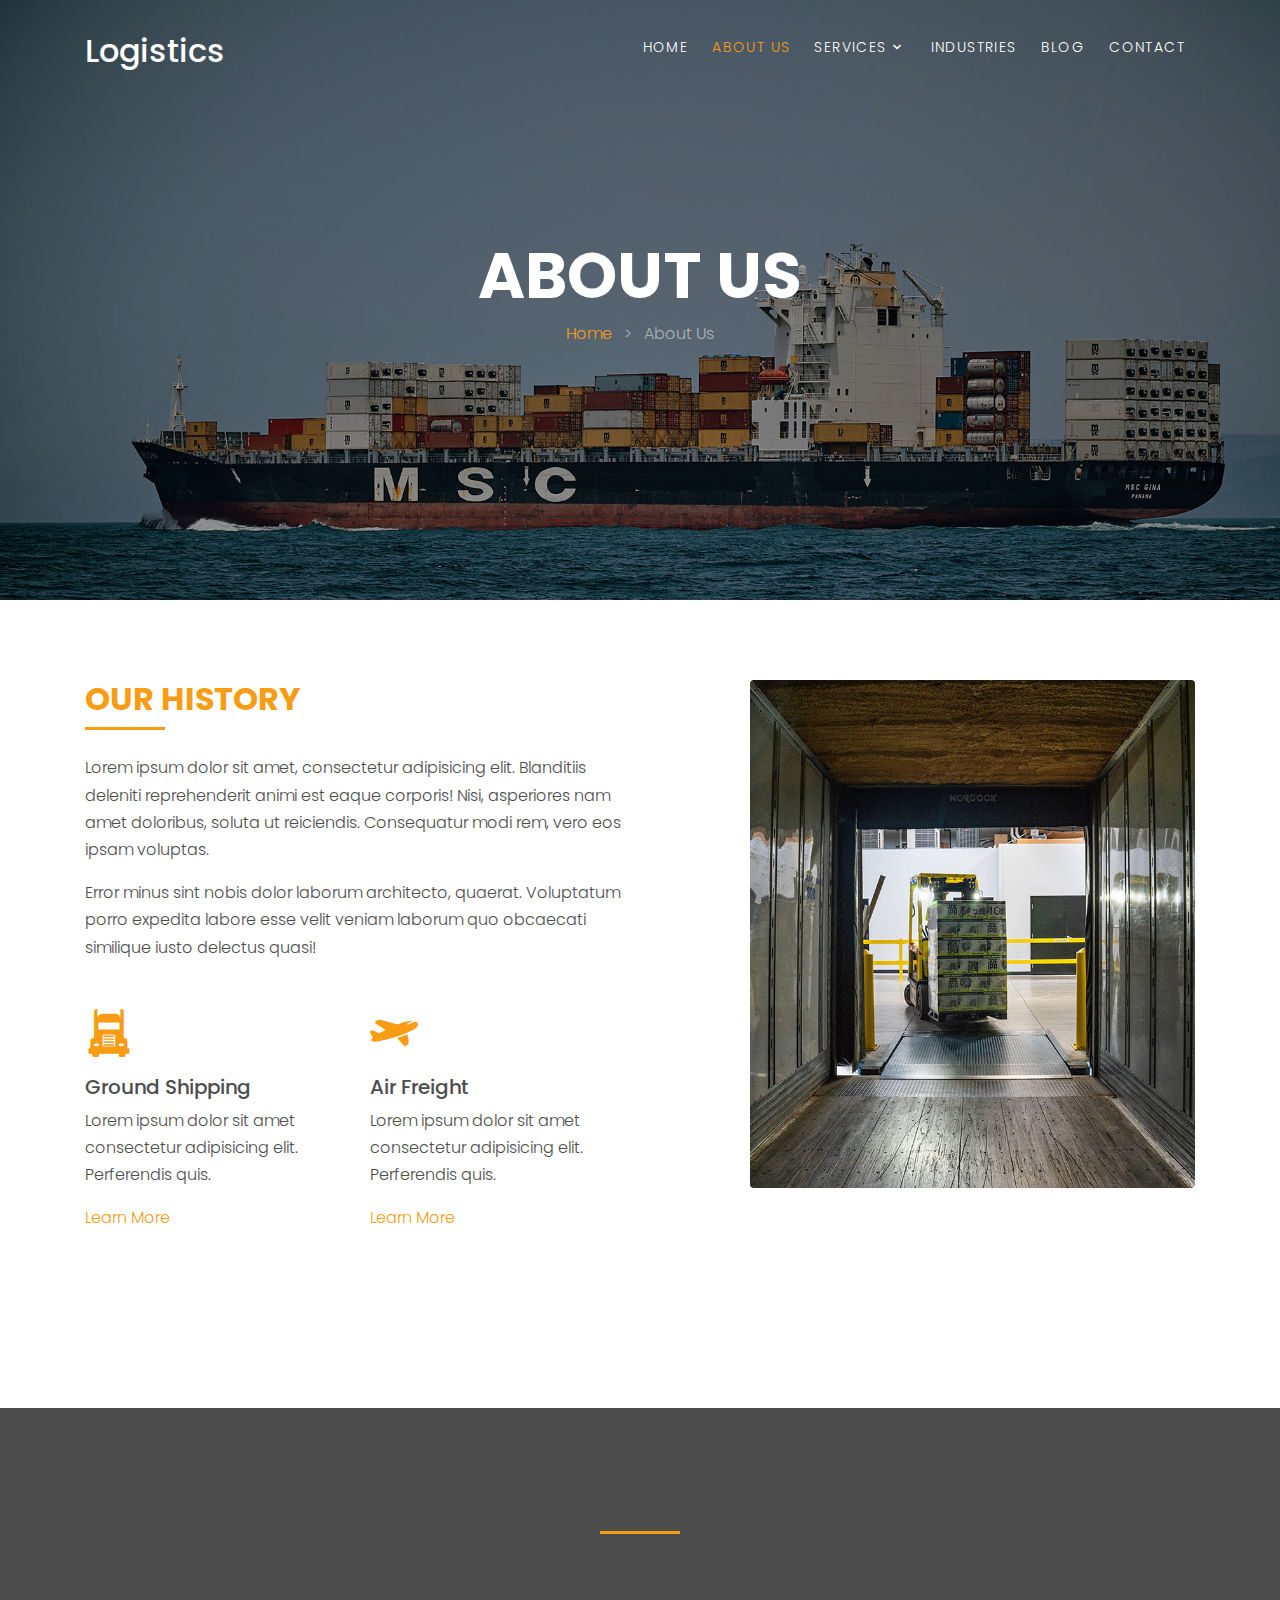
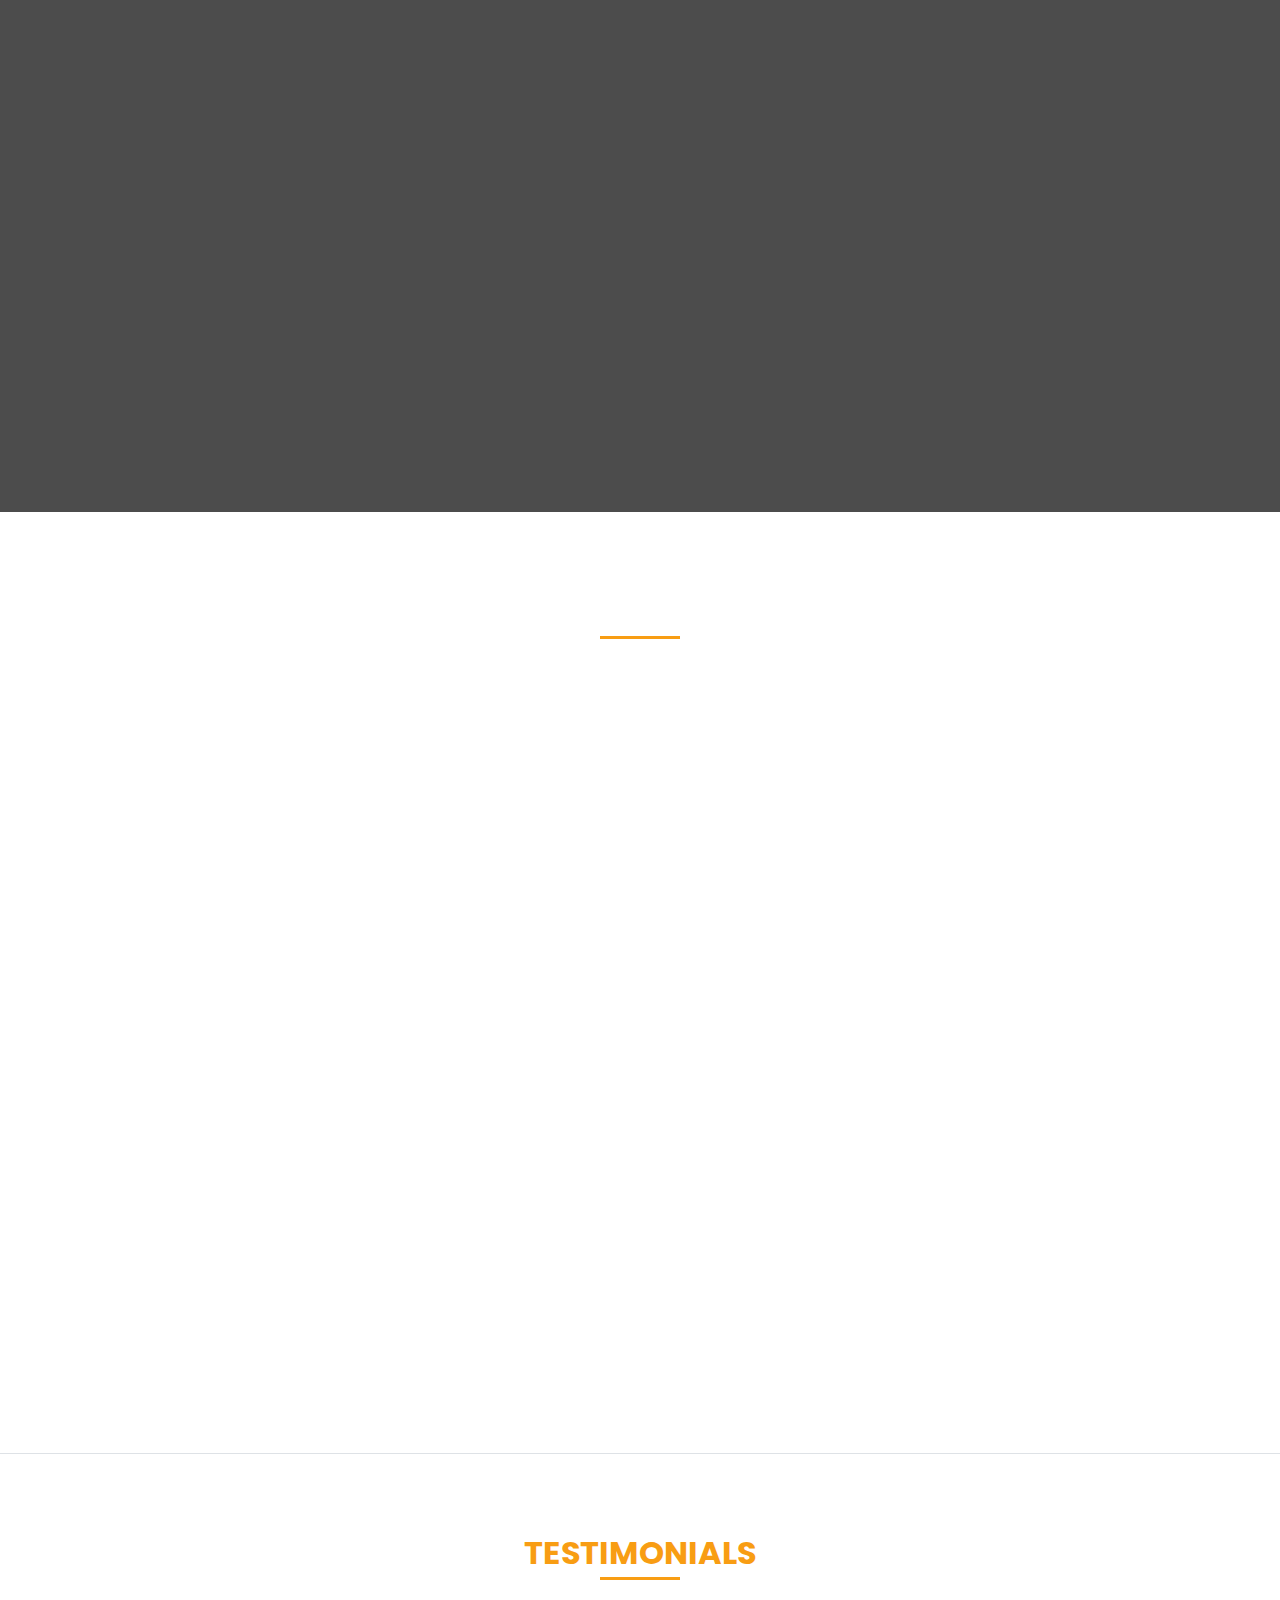
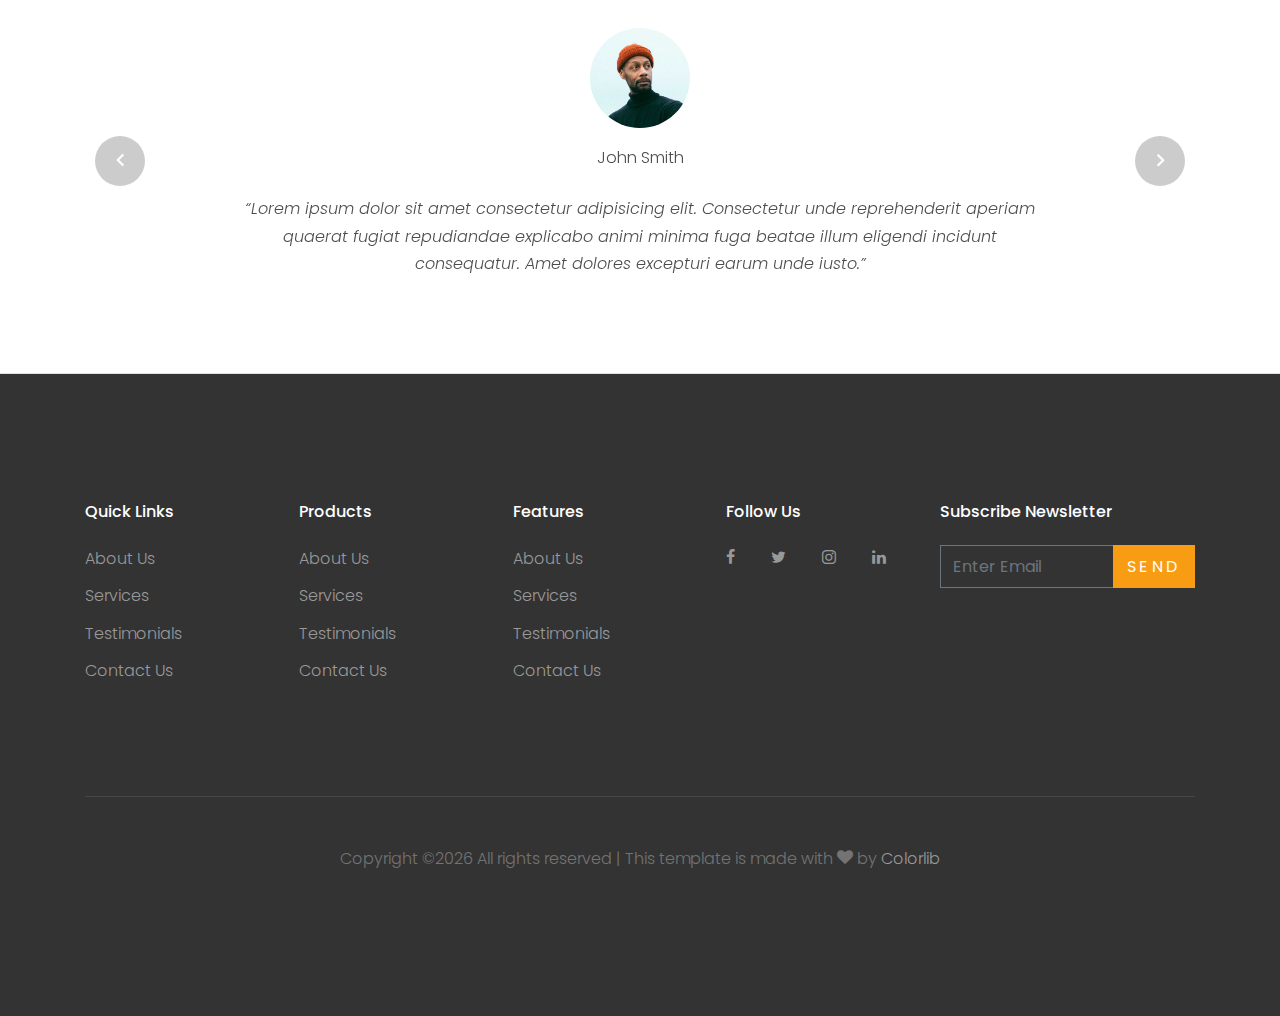
==== about.html @ 7a866e64 "i c" ====
<!DOCTYPE html>
<html lang="en">
  <head>
    <title>Logistics &mdash; Colorlib Website Template</title>
    <meta charset="utf-8">
    <meta name="viewport" content="width=device-width, initial-scale=1, shrink-to-fit=no">

    <link rel="stylesheet" href="https://fonts.googleapis.com/css?family=Poppins:200,300,400,700,900|Display+Playfair:200,300,400,700"> 
    <link rel="stylesheet" href="fonts/icomoon/style.css">

    <link rel="stylesheet" href="css/bootstrap.min.css">
    <link rel="stylesheet" href="css/magnific-popup.css">
    <link rel="stylesheet" href="css/jquery-ui.css">
    <link rel="stylesheet" href="css/owl.carousel.min.css">
    <link rel="stylesheet" href="css/owl.theme.default.min.css">

    <link rel="stylesheet" href="css/bootstrap-datepicker.css">

    <link rel="stylesheet" href="fonts/flaticon/font/flaticon.css">



    <link rel="stylesheet" href="css/aos.css">

    <link rel="stylesheet" href="css/style.css">
    
  </head>
  <body>
  
  <div class="site-wrap">

    <div class="site-mobile-menu">
      <div class="site-mobile-menu-header">
        <div class="site-mobile-menu-close mt-3">
          <span class="icon-close2 js-menu-toggle"></span>
        </div>
      </div>
      <div class="site-mobile-menu-body"></div>
    </div>
    
    <header class="site-navbar py-3" role="banner">

      <div class="container">
        <div class="row align-items-center">
          
          <div class="col-11 col-xl-2">
            <h1 class="mb-0"><a href="index.html" class="text-white h2 mb-0">Logistics</a></h1>
          </div>
          <div class="col-12 col-md-10 d-none d-xl-block">
            <nav class="site-navigation position-relative text-right" role="navigation">

              <ul class="site-menu js-clone-nav mx-auto d-none d-lg-block">
                <li><a href="index.html">Home</a></li>
                <li class="active"><a href="about.html">About Us</a></li>
                <li class="has-children">
                  <a href="services.html">Services</a>
                  <ul class="dropdown">
                    <li><a href="#">Air Freight</a></li>
                    <li><a href="#">Ocean Freight</a></li>
                    <li><a href="#">Ground Shipping</a></li>
                    <li><a href="#">Warehousing</a></li>
                    <li><a href="#">Storage</a></li>
                  </ul>
                </li>
                <li><a href="industries.html">Industries</a></li>
                <li><a href="blog.html">Blog</a></li>
                <li><a href="contact.html">Contact</a></li>
              </ul>
            </nav>
          </div>


          <div class="d-inline-block d-xl-none ml-md-0 mr-auto py-3" style="position: relative; top: 3px;"><a href="#" class="site-menu-toggle js-menu-toggle text-white"><span class="icon-menu h3"></span></a></div>

          </div>

        </div>
      </div>
      
    </header>

  

    <div class="site-blocks-cover inner-page-cover overlay" style="background-image: url(images/hero_bg_1.jpg);" data-aos="fade" data-stellar-background-ratio="0.5">
      <div class="container">
        <div class="row align-items-center justify-content-center text-center">

          <div class="col-md-8" data-aos="fade-up" data-aos-delay="400">
            <h1 class="text-white font-weight-light text-uppercase font-weight-bold">About Us</h1>
            <p class="breadcrumb-custom"><a href="index.html">Home</a> <span class="mx-2">&gt;</span> <span>About Us</span></p>
          </div>
        </div>
      </div>
    </div>  

    

    <div class="site-section">
      <div class="container">
        <div class="row mb-5">
          
          <div class="col-md-5 ml-auto mb-5 order-md-2" data-aos="fade">
            <img src="images/img_1.jpg" alt="Image" class="img-fluid rounded">
          </div>
          <div class="col-md-6 order-md-1" data-aos="fade">
            <div class="text-left pb-1 border-primary mb-4">
              <h2 class="text-primary">Our History</h2>
            </div>
            <p>Lorem ipsum dolor sit amet, consectetur adipisicing elit. Blanditiis deleniti reprehenderit animi est eaque corporis! Nisi, asperiores nam amet doloribus, soluta ut reiciendis. Consequatur modi rem, vero eos ipsam voluptas.</p>
            <p class="mb-5">Error minus sint nobis dolor laborum architecto, quaerat. Voluptatum porro expedita labore esse velit veniam laborum quo obcaecati similique iusto delectus quasi!</p>

            <div class="row">
              <div class="col-md-12 mb-md-5 mb-0 col-lg-6">
                <div class="unit-4">
                  <div class="unit-4-icon mb-3 mr-4"><span class="text-primary flaticon-frontal-truck"></span></div>
                  <div>
                    <h3>Ground Shipping</h3>
                    <p>Lorem ipsum dolor sit amet consectetur adipisicing elit. Perferendis quis.</p>
                    <p class="mb-0"><a href="#">Learn More</a></p>
                  </div>
                </div>
              </div>
              <div class="col-md-12 mb-md-5 mb-0 col-lg-6">
                <div class="unit-4">
                  <div class="unit-4-icon mb-3 mr-4"><span class="text-primary flaticon-travel"></span></div>
                  <div>
                    <h3>Air Freight</h3>
                    <p>Lorem ipsum dolor sit amet consectetur adipisicing elit. Perferendis quis.</p>
                    <p class="mb-0"><a href="#">Learn More</a></p>
                  </div>
                </div>
              </div>
            </div>
          </div>
          
        </div>
      </div>
    </div>
  
    <div class="site-section bg-image overlay" style="background-image: url('images/hero_bg_4.jpg');">
      <div class="container">
        <div class="row justify-content-center mb-5">
          <div class="col-md-7 text-center border-primary">
            <h2 class="font-weight-light text-primary" data-aos="fade">How It Works</h2>
          </div>
        </div>
        <div class="row">
          <div class="col-md-6 col-lg-4 mb-5 mb-lg-0" data-aos="fade" data-aos-delay="100">
            <div class="how-it-work-item">
              <span class="number">1</span>
              <div class="how-it-work-body">
                <h2>Choose Your Service</h2>
                <p class="mb-5">Lorem ipsum dolor sit amet consectetur adipisicing elit. Incidunt praesentium dicta consectetur fuga neque fugit a at. Cum quod vero assumenda iusto.</p>
                <ul class="ul-check list-unstyled white">
                  <li class="text-white">Error minus sint nobis dolor</li>
                  <li class="text-white">Voluptatum porro expedita labore esse</li>
                  <li class="text-white">Voluptas unde sit pariatur earum</li>
                </ul>
              </div>
            </div>
          </div>

          <div class="col-md-6 col-lg-4 mb-5 mb-lg-0" data-aos="fade" data-aos-delay="200">
            <div class="how-it-work-item">
              <span class="number">2</span>
              <div class="how-it-work-body">
                <h2>Select Your Payment</h2>
                <p class="mb-5">Lorem ipsum dolor sit amet consectetur adipisicing elit. Incidunt praesentium dicta consectetur fuga neque fugit a at. Cum quod vero assumenda iusto.</p>
                <ul class="ul-check list-unstyled white">
                  <li class="text-white">Error minus sint nobis dolor</li>
                  <li class="text-white">Voluptatum porro expedita labore esse</li>
                  <li class="text-white">Voluptas unde sit pariatur earum</li>
                </ul>
              </div>
            </div>
          </div>

          <div class="col-md-6 col-lg-4 mb-5 mb-lg-0" data-aos="fade" data-aos-delay="300">
            <div class="how-it-work-item">
              <span class="number">3</span>
              <div class="how-it-work-body">
                <h2>Tracking Your Order</h2>
                <p class="mb-5">Lorem ipsum dolor sit amet consectetur adipisicing elit. Incidunt praesentium dicta consectetur fuga neque fugit a at. Cum quod vero assumenda iusto.</p>
                <ul class="ul-check list-unstyled white">
                  <li class="text-white">Error minus sint nobis dolor</li>
                  <li class="text-white">Voluptatum porro expedita labore esse</li>
                  <li class="text-white">Voluptas unde sit pariatur earum</li>
                </ul>
              </div>
            </div>
          </div>

        </div>
      </div>
    </div>

    <div class="site-section border-bottom">
      <div class="container">
        <div class="row justify-content-center mb-5">
          <div class="col-md-7 text-center border-primary">
            <h2 class="font-weight-light text-primary" data-aos="fade">Our Team</h2>
          </div>
        </div>
        <div class="row">
          <div class="col-md-6 col-lg-4 mb-5 mb-lg-0" data-aos="fade" data-aos-delay="100">
            <div class="person">
              <img src="images/person_2.jpg" alt="Image" class="img-fluid rounded mb-5">
              <h3>Christine Rooster</h3>
              <p class="position text-muted">Co-Founder, President</p>
              <p class="mb-4">Lorem ipsum dolor sit amet consectetur adipisicing elit. Nisi at consequatur unde molestiae quidem provident voluptatum deleniti quo iste error eos est praesentium distinctio cupiditate tempore suscipit inventore deserunt tenetur.</p>
              <ul class="ul-social-circle">
                <li><a href="#"><span class="icon-facebook"></span></a></li>
                <li><a href="#"><span class="icon-twitter"></span></a></li>
                <li><a href="#"><span class="icon-linkedin"></span></a></li>
                <li><a href="#"><span class="icon-instagram"></span></a></li>
              </ul>
            </div>
          </div>
          <div class="col-md-6 col-lg-4 mb-5 mb-lg-0" data-aos="fade" data-aos-delay="200">
            <div class="person">
              <img src="images/person_3.jpg" alt="Image" class="img-fluid rounded mb-5">
              <h3>Brandon Sharp</h3>
              <p class="position text-muted">Co-Founder, COO</p>
              <p class="mb-4">Lorem ipsum dolor sit amet consectetur adipisicing elit. Nisi at consequatur unde molestiae quidem provident voluptatum deleniti quo iste error eos est praesentium distinctio cupiditate tempore suscipit inventore deserunt tenetur.</p>
              <ul class="ul-social-circle">
                <li><a href="#"><span class="icon-facebook"></span></a></li>
                <li><a href="#"><span class="icon-twitter"></span></a></li>
                <li><a href="#"><span class="icon-linkedin"></span></a></li>
                <li><a href="#"><span class="icon-instagram"></span></a></li>
              </ul>
            </div>
          </div>
          <div class="col-md-6 col-lg-4 mb-5 mb-lg-0" data-aos="fade" data-aos-delay="300">
            <div class="person">
              <img src="images/person_4.jpg" alt="Image" class="img-fluid rounded mb-5">
              <h3>Connor Hodson</h3>
              <p class="position text-muted">Marketing</p>
              <p class="mb-4">Lorem ipsum dolor sit amet consectetur adipisicing elit. Nisi at consequatur unde molestiae quidem provident voluptatum deleniti quo iste error eos est praesentium distinctio cupiditate tempore suscipit inventore deserunt tenetur.</p>
              <ul class="ul-social-circle">
                <li><a href="#"><span class="icon-facebook"></span></a></li>
                <li><a href="#"><span class="icon-twitter"></span></a></li>
                <li><a href="#"><span class="icon-linkedin"></span></a></li>
                <li><a href="#"><span class="icon-instagram"></span></a></li>
              </ul>
            </div>
          </div>
        </div>
      </div>
    </div>
    
    <div class="site-section border-bottom">
      <div class="container">

        <div class="row justify-content-center mb-5">
          <div class="col-md-7 text-center border-primary">
            <h2 class="font-weight-light text-primary">Testimonials</h2>
          </div>
        </div>

        <div class="slide-one-item home-slider owl-carousel">
          <div>
            <div class="testimonial">
              <figure class="mb-4">
                <img src="images/person_3.jpg" alt="Image" class="img-fluid mb-3">
                <p>John Smith</p>
              </figure>
              <blockquote>
                <p>&ldquo;Lorem ipsum dolor sit amet consectetur adipisicing elit. Consectetur unde reprehenderit aperiam quaerat fugiat repudiandae explicabo animi minima fuga beatae illum eligendi incidunt consequatur. Amet dolores excepturi earum unde iusto.&rdquo;</p>
              </blockquote>
            </div>
          </div>
          <div>
            <div class="testimonial">
              <figure class="mb-4">
                <img src="images/person_2.jpg" alt="Image" class="img-fluid mb-3">
                <p>Christine Aguilar</p>
              </figure>
              <blockquote>
                <p>&ldquo;Lorem ipsum dolor sit amet consectetur adipisicing elit. Consectetur unde reprehenderit aperiam quaerat fugiat repudiandae explicabo animi minima fuga beatae illum eligendi incidunt consequatur. Amet dolores excepturi earum unde iusto.&rdquo;</p>
              </blockquote>
            </div>
          </div>

          <div>
            <div class="testimonial">
              <figure class="mb-4">
                <img src="images/person_4.jpg" alt="Image" class="img-fluid mb-3">
                <p>Robert Spears</p>
              </figure>
              <blockquote>
                <p>&ldquo;Lorem ipsum dolor sit amet consectetur adipisicing elit. Consectetur unde reprehenderit aperiam quaerat fugiat repudiandae explicabo animi minima fuga beatae illum eligendi incidunt consequatur. Amet dolores excepturi earum unde iusto.&rdquo;</p>
              </blockquote>
            </div>
          </div>

          <div>
            <div class="testimonial">
              <figure class="mb-4">
                <img src="images/person_5.jpg" alt="Image" class="img-fluid mb-3">
                <p>Bruce Rogers</p>
              </figure>
              <blockquote>
                <p>&ldquo;Lorem ipsum dolor sit amet consectetur adipisicing elit. Consectetur unde reprehenderit aperiam quaerat fugiat repudiandae explicabo animi minima fuga beatae illum eligendi incidunt consequatur. Amet dolores excepturi earum unde iusto.&rdquo;</p>
              </blockquote>
            </div>
          </div>

        </div>
      </div>
    </div>

    
    
    <footer class="site-footer">
      <div class="container">
        <div class="row">
          <div class="col-md-9">
            <div class="row">
              <div class="col-md-3">
                <h2 class="footer-heading mb-4">Quick Links</h2>
                <ul class="list-unstyled">
                  <li><a href="#">About Us</a></li>
                  <li><a href="#">Services</a></li>
                  <li><a href="#">Testimonials</a></li>
                  <li><a href="#">Contact Us</a></li>
                </ul>
              </div>
              <div class="col-md-3">
                <h2 class="footer-heading mb-4">Products</h2>
                <ul class="list-unstyled">
                  <li><a href="#">About Us</a></li>
                  <li><a href="#">Services</a></li>
                  <li><a href="#">Testimonials</a></li>
                  <li><a href="#">Contact Us</a></li>
                </ul>
              </div>
              <div class="col-md-3">
                <h2 class="footer-heading mb-4">Features</h2>
                <ul class="list-unstyled">
                  <li><a href="#">About Us</a></li>
                  <li><a href="#">Services</a></li>
                  <li><a href="#">Testimonials</a></li>
                  <li><a href="#">Contact Us</a></li>
                </ul>
              </div>
              <div class="col-md-3">
                <h2 class="footer-heading mb-4">Follow Us</h2>
                <a href="#" class="pl-0 pr-3"><span class="icon-facebook"></span></a>
                <a href="#" class="pl-3 pr-3"><span class="icon-twitter"></span></a>
                <a href="#" class="pl-3 pr-3"><span class="icon-instagram"></span></a>
                <a href="#" class="pl-3 pr-3"><span class="icon-linkedin"></span></a>
              </div>
            </div>
          </div>
          <div class="col-md-3">
            <h2 class="footer-heading mb-4">Subscribe Newsletter</h2>
            <form action="#" method="post">
              <div class="input-group mb-3">
                <input type="text" class="form-control border-secondary text-white bg-transparent" placeholder="Enter Email" aria-label="Enter Email" aria-describedby="button-addon2">
                <div class="input-group-append">
                  <button class="btn btn-primary text-white" type="button" id="button-addon2">Send</button>
                </div>
              </div>
            </form>
          </div>
        </div>
        <div class="row pt-5 mt-5 text-center">
          <div class="col-md-12">
            <div class="border-top pt-5">
            <p>
            <!-- Link back to Colorlib can't be removed. Template is licensed under CC BY 3.0. -->
            Copyright &copy;<script>document.write(new Date().getFullYear());</script> All rights reserved | This template is made with <i class="icon-heart" aria-hidden="true"></i> by <a href="https://colorlib.com" target="_blank" >Colorlib</a>
            <!-- Link back to Colorlib can't be removed. Template is licensed under CC BY 3.0. -->
            </p>
            </div>
          </div>
          
        </div>
      </div>
    </footer>
  </div>

  <script src="js/jquery-3.3.1.min.js"></script>
  <script src="js/jquery-migrate-3.0.1.min.js"></script>
  <script src="js/jquery-ui.js"></script>
  <script src="js/popper.min.js"></script>
  <script src="js/bootstrap.min.js"></script>
  <script src="js/owl.carousel.min.js"></script>
  <script src="js/jquery.stellar.min.js"></script>
  <script src="js/jquery.countdown.min.js"></script>
  <script src="js/jquery.magnific-popup.min.js"></script>
  <script src="js/bootstrap-datepicker.min.js"></script>
  <script src="js/aos.js"></script>

  <script src="js/main.js"></script>
    
  </body>
</html>
---- fonts/icomoon/style.css ----
@font-face {
  font-family: 'icomoon';
  src:  url('fonts/icomoon.eot?10si43');
  src:  url('fonts/icomoon.eot?10si43#iefix') format('embedded-opentype'),
    url('fonts/icomoon.ttf?10si43') format('truetype'),
    url('fonts/icomoon.woff?10si43') format('woff'),
    url('fonts/icomoon.svg?10si43#icomoon') format('svg');
  font-weight: normal;
  font-style: normal;
}

[class^="icon-"], [class*=" icon-"] {
  /* use !important to prevent issues with browser extensions that change fonts */
  font-family: 'icomoon' !important;
  speak: none;
  font-style: normal;
  font-weight: normal;
  font-variant: normal;
  text-transform: none;
  line-height: 1;

  /* Better Font Rendering =========== */
  -webkit-font-smoothing: antialiased;
  -moz-osx-font-smoothing: grayscale;
}

.icon-asterisk:before {
  content: "\f069";
}
.icon-plus:before {
  content: "\f067";
}
.icon-question:before {
  content: "\f128";
}
.icon-minus:before {
  content: "\f068";
}
.icon-glass:before {
  content: "\f000";
}
.icon-music:before {
  content: "\f001";
}
.icon-search:before {
  content: "\f002";
}
.icon-envelope-o:before {
  content: "\f003";
}
.icon-heart:before {
  content: "\f004";
}
.icon-star:before {
  content: "\f005";
}
.icon-star-o:before {
  content: "\f006";
}
.icon-user:before {
  content: "\f007";
}
.icon-film:before {
  content: "\f008";
}
.icon-th-large:before {
  content: "\f009";
}
.icon-th:before {
  content: "\f00a";
}
.icon-th-list:before {
  content: "\f00b";
}
.icon-check:before {
  content: "\f00c";
}
.icon-close:before {
  content: "\f00d";
}
.icon-remove:before {
  content: "\f00d";
}
.icon-times:before {
  content: "\f00d";
}
.icon-search-plus:before {
  content: "\f00e";
}
.icon-search-minus:before {
  content: "\f010";
}
.icon-power-off:before {
  content: "\f011";
}
.icon-signal:before {
  content: "\f012";
}
.icon-cog:before {
  content: "\f013";
}
.icon-gear:before {
  content: "\f013";
}
.icon-trash-o:before {
  content: "\f014";
}
.icon-home:before {
  content: "\f015";
}
.icon-file-o:before {
  content: "\f016";
}
.icon-clock-o:before {
  content: "\f017";
}
.icon-road:before {
  content: "\f018";
}
.icon-download:before {
  content: "\f019";
}
.icon-arrow-circle-o-down:before {
  content: "\f01a";
}
.icon-arrow-circle-o-up:before {
  content: "\f01b";
}
.icon-inbox:before {
  content: "\f01c";
}
.icon-play-circle-o:before {
  content: "\f01d";
}
.icon-repeat:before {
  content: "\f01e";
}
.icon-rotate-right:before {
  content: "\f01e";
}
.icon-refresh:before {
  content: "\f021";
}
.icon-list-alt:before {
  content: "\f022";
}
.icon-lock:before {
  content: "\f023";
}
.icon-flag:before {
  content: "\f024";
}
.icon-headphones:before {
  content: "\f025";
}
.icon-volume-off:before {
  content: "\f026";
}
.icon-volume-down:before {
  content: "\f027";
}
.icon-volume-up:before {
  content: "\f028";
}
.icon-qrcode:before {
  content: "\f029";
}
.icon-barcode:before {
  content: "\f02a";
}
.icon-tag:before {
  content: "\f02b";
}
.icon-tags:before {
  content: "\f02c";
}
.icon-book:before {
  content: "\f02d";
}
.icon-bookmark:before {
  content: "\f02e";
}
.icon-print:before {
  content: "\f02f";
}
.icon-camera:before {
  content: "\f030";
}
.icon-font:before {
  content: "\f031";
}
.icon-bold:before {
  content: "\f032";
}
.icon-italic:before {
  content: "\f033";
}
.icon-text-height:before {
  content: "\f034";
}
.icon-text-width:before {
  content: "\f035";
}
.icon-align-left:before {
  content: "\f036";
}
.icon-align-center:before {
  content: "\f037";
}
.icon-align-right:before {
  content: "\f038";
}
.icon-align-justify:before {
  content: "\f039";
}
.icon-list:before {
  content: "\f03a";
}
.icon-dedent:before {
  content: "\f03b";
}
.icon-outdent:before {
  content: "\f03b";
}
.icon-indent:before {
  content: "\f03c";
}
.icon-video-camera:before {
  content: "\f03d";
}
.icon-image:before {
  content: "\f03e";
}
.icon-photo:before {
  content: "\f03e";
}
.icon-picture-o:before {
  content: "\f03e";
}
.icon-pencil:before {
  content: "\f040";
}
.icon-map-marker:before {
  content: "\f041";
}
.icon-adjust:before {
  content: "\f042";
}
.icon-tint:before {
  content: "\f043";
}
.icon-edit:before {
  content: "\f044";
}
.icon-pencil-square-o:before {
  content: "\f044";
}
.icon-share-square-o:before {
  content: "\f045";
}
.icon-check-square-o:before {
  content: "\f046";
}
.icon-arrows:before {
  content: "\f047";
}
.icon-step-backward:before {
  content: "\f048";
}
.icon-fast-backward:before {
  content: "\f049";
}
.icon-backward:before {
  content: "\f04a";
}
.icon-play:before {
  content: "\f04b";
}
.icon-pause:before {
  content: "\f04c";
}
.icon-stop:before {
  content: "\f04d";
}
.icon-forward:before {
  content: "\f04e";
}
.icon-fast-forward:before {
  content: "\f050";
}
.icon-step-forward:before {
  content: "\f051";
}
.icon-eject:before {
  content: "\f052";
}
.icon-chevron-left:before {
  content: "\f053";
}
.icon-chevron-right:before {
  content: "\f054";
}
.icon-plus-circle:before {
  content: "\f055";
}
.icon-minus-circle:before {
  content: "\f056";
}
.icon-times-circle:before {
  content: "\f057";
}
.icon-check-circle:before {
  content: "\f058";
}
.icon-question-circle:before {
  content: "\f059";
}
.icon-info-circle:before {
  content: "\f05a";
}
.icon-crosshairs:before {
  content: "\f05b";
}
.icon-times-circle-o:before {
  content: "\f05c";
}
.icon-check-circle-o:before {
  content: "\f05d";
}
.icon-ban:before {
  content: "\f05e";
}
.icon-arrow-left:before {
  content: "\f060";
}
.icon-arrow-right:before {
  content: "\f061";
}
.icon-arrow-up:before {
  content: "\f062";
}
.icon-arrow-down:before {
  content: "\f063";
}
.icon-mail-forward:before {
  content: "\f064";
}
.icon-share:before {
  content: "\f064";
}
.icon-expand:before {
  content: "\f065";
}
.icon-compress:before {
  content: "\f066";
}
.icon-exclamation-circle:before {
  content: "\f06a";
}
.icon-gift:before {
  content: "\f06b";
}
.icon-leaf:before {
  content: "\f06c";
}
.icon-fire:before {
  content: "\f06d";
}
.icon-eye:before {
  content: "\f06e";
}
.icon-eye-slash:before {
  content: "\f070";
}
.icon-exclamation-triangle:before {
  content: "\f071";
}
.icon-warning:before {
  content: "\f071";
}
.icon-plane:before {
  content: "\f072";
}
.icon-calendar:before {
  content: "\f073";
}
.icon-random:before {
  content: "\f074";
}
.icon-comment:before {
  content: "\f075";
}
.icon-magnet:before {
  content: "\f076";
}
.icon-chevron-up:before {
  content: "\f077";
}
.icon-chevron-down:before {
  content: "\f078";
}
.icon-retweet:before {
  content: "\f079";
}
.icon-shopping-cart:before {
  content: "\f07a";
}
.icon-folder:before {
  content: "\f07b";
}
.icon-folder-open:before {
  content: "\f07c";
}
.icon-arrows-v:before {
  content: "\f07d";
}
.icon-arrows-h:before {
  content: "\f07e";
}
.icon-bar-chart:before {
  content: "\f080";
}
.icon-bar-chart-o:before {
  content: "\f080";
}
.icon-twitter-square:before {
  content: "\f081";
}
.icon-facebook-square:before {
  content: "\f082";
}
.icon-camera-retro:before {
  content: "\f083";
}
.icon-key:before {
  content: "\f084";
}
.icon-cogs:before {
  content: "\f085";
}
.icon-gears:before {
  content: "\f085";
}
.icon-comments:before {
  content: "\f086";
}
.icon-thumbs-o-up:before {
  content: "\f087";
}
.icon-thumbs-o-down:before {
  content: "\f088";
}
.icon-star-half:before {
  content: "\f089";
}
.icon-heart-o:before {
  content: "\f08a";
}
.icon-sign-out:before {
  content: "\f08b";
}
.icon-linkedin-square:before {
  content: "\f08c";
}
.icon-thumb-tack:before {
  content: "\f08d";
}
.icon-external-link:before {
  content: "\f08e";
}
.icon-sign-in:before {
  content: "\f090";
}
.icon-trophy:before {
  content: "\f091";
}
.icon-github-square:before {
  content: "\f092";
}
.icon-upload:before {
  content: "\f093";
}
.icon-lemon-o:before {
  content: "\f094";
}
.icon-phone:before {
  content: "\f095";
}
.icon-square-o:before {
  content: "\f096";
}
.icon-bookmark-o:before {
  content: "\f097";
}
.icon-phone-square:before {
  content: "\f098";
}
.icon-twitter:before {
  content: "\f099";
}
.icon-facebook:before {
  content: "\f09a";
}
.icon-facebook-f:before {
  content: "\f09a";
}
.icon-github:before {
  content: "\f09b";
}
.icon-unlock:before {
  content: "\f09c";
}
.icon-credit-card:before {
  content: "\f09d";
}
.icon-feed:before {
  content: "\f09e";
}
.icon-rss:before {
  content: "\f09e";
}
.icon-hdd-o:before {
  content: "\f0a0";
}
.icon-bullhorn:before {
  content: "\f0a1";
}
.icon-bell-o:before {
  content: "\f0a2";
}
.icon-certificate:before {
  content: "\f0a3";
}
.icon-hand-o-right:before {
  content: "\f0a4";
}
.icon-hand-o-left:before {
  content: "\f0a5";
}
.icon-hand-o-up:before {
  content: "\f0a6";
}
.icon-hand-o-down:before {
  content: "\f0a7";
}
.icon-arrow-circle-left:before {
  content: "\f0a8";
}
.icon-arrow-circle-right:before {
  content: "\f0a9";
}
.icon-arrow-circle-up:before {
  content: "\f0aa";
}
.icon-arrow-circle-down:before {
  content: "\f0ab";
}
.icon-globe:before {
  content: "\f0ac";
}
.icon-wrench:before {
  content: "\f0ad";
}
.icon-tasks:before {
  content: "\f0ae";
}
.icon-filter:before {
  content: "\f0b0";
}
.icon-briefcase:before {
  content: "\f0b1";
}
.icon-arrows-alt:before {
  content: "\f0b2";
}
.icon-group:before {
  content: "\f0c0";
}
.icon-users:before {
  content: "\f0c0";
}
.icon-chain:before {
  content: "\f0c1";
}
.icon-link:before {
  content: "\f0c1";
}
.icon-cloud:before {
  content: "\f0c2";
}
.icon-flask:before {
  content: "\f0c3";
}
.icon-cut:before {
  content: "\f0c4";
}
.icon-scissors:before {
  content: "\f0c4";
}
.icon-copy:before {
  content: "\f0c5";
}
.icon-files-o:before {
  content: "\f0c5";
}
.icon-paperclip:before {
  content: "\f0c6";
}
.icon-floppy-o:before {
  content: "\f0c7";
}
.icon-save:before {
  content: "\f0c7";
}
.icon-square:before {
  content: "\f0c8";
}
.icon-bars:before {
  content: "\f0c9";
}
.icon-navicon:before {
  content: "\f0c9";
}
.icon-reorder:before {
  content: "\f0c9";
}
.icon-list-ul:before {
  content: "\f0ca";
}
.icon-list-ol:before {
  content: "\f0cb";
}
.icon-strikethrough:before {
  content: "\f0cc";
}
.icon-underline:before {
  content: "\f0cd";
}
.icon-table:before {
  content: "\f0ce";
}
.icon-magic:before {
  content: "\f0d0";
}
.icon-truck:before {
  content: "\f0d1";
}
.icon-pinterest:before {
  content: "\f0d2";
}
.icon-pinterest-square:before {
  content: "\f0d3";
}
.icon-google-plus-square:before {
  content: "\f0d4";
}
.icon-google-plus:before {
  content: "\f0d5";
}
.icon-money:before {
  content: "\f0d6";
}
.icon-caret-down:before {
  content: "\f0d7";
}
.icon-caret-up:before {
  content: "\f0d8";
}
.icon-caret-left:before {
  content: "\f0d9";
}
.icon-caret-right:before {
  content: "\f0da";
}
.icon-columns:before {
  content: "\f0db";
}
.icon-sort:before {
  content: "\f0dc";
}
.icon-unsorted:before {
  content: "\f0dc";
}
.icon-sort-desc:before {
  content: "\f0dd";
}
.icon-sort-down:before {
  content: "\f0dd";
}
.icon-sort-asc:before {
  content: "\f0de";
}
.icon-sort-up:before {
  content: "\f0de";
}
.icon-envelope:before {
  content: "\f0e0";
}
.icon-linkedin:before {
  content: "\f0e1";
}
.icon-rotate-left:before {
  content: "\f0e2";
}
.icon-undo:before {
  content: "\f0e2";
}
.icon-gavel:before {
  content: "\f0e3";
}
.icon-legal:before {
  content: "\f0e3";
}
.icon-dashboard:before {
  content: "\f0e4";
}
.icon-tachometer:before {
  content: "\f0e4";
}
.icon-comment-o:before {
  content: "\f0e5";
}
.icon-comments-o:before {
  content: "\f0e6";
}
.icon-bolt:before {
  content: "\f0e7";
}
.icon-flash:before {
  content: "\f0e7";
}
.icon-sitemap:before {
  content: "\f0e8";
}
.icon-umbrella:before {
  content: "\f0e9";
}
.icon-clipboard:before {
  content: "\f0ea";
}
.icon-paste:before {
  content: "\f0ea";
}
.icon-lightbulb-o:before {
  content: "\f0eb";
}
.icon-exchange:before {
  content: "\f0ec";
}
.icon-cloud-download:before {
  content: "\f0ed";
}
.icon-cloud-upload:before {
  content: "\f0ee";
}
.icon-user-md:before {
  content: "\f0f0";
}
.icon-stethoscope:before {
  content: "\f0f1";
}
.icon-suitcase:before {
  content: "\f0f2";
}
.icon-bell:before {
  content: "\f0f3";
}
.icon-coffee:before {
  content: "\f0f4";
}
.icon-cutlery:before {
  content: "\f0f5";
}
.icon-file-text-o:before {
  content: "\f0f6";
}
.icon-building-o:before {
  content: "\f0f7";
}
.icon-hospital-o:before {
  content: "\f0f8";
}
.icon-ambulance:before {
  content: "\f0f9";
}
.icon-medkit:before {
  content: "\f0fa";
}
.icon-fighter-jet:before {
  content: "\f0fb";
}
.icon-beer:before {
  content: "\f0fc";
}
.icon-h-square:before {
  content: "\f0fd";
}
.icon-plus-square:before {
  content: "\f0fe";
}
.icon-angle-double-left:before {
  content: "\f100";
}
.icon-angle-double-right:before {
  content: "\f101";
}
.icon-angle-double-up:before {
  content: "\f102";
}
.icon-angle-double-down:before {
  content: "\f103";
}
.icon-angle-left:before {
  content: "\f104";
}
.icon-angle-right:before {
  content: "\f105";
}
.icon-angle-up:before {
  content: "\f106";
}
.icon-angle-down:before {
  content: "\f107";
}
.icon-desktop:before {
  content: "\f108";
}
.icon-laptop:before {
  content: "\f109";
}
.icon-tablet:before {
  content: "\f10a";
}
.icon-mobile:before {
  content: "\f10b";
}
.icon-mobile-phone:before {
  content: "\f10b";
}
.icon-circle-o:before {
  content: "\f10c";
}
.icon-quote-left:before {
  content: "\f10d";
}
.icon-quote-right:before {
  content: "\f10e";
}
.icon-spinner:before {
  content: "\f110";
}
.icon-circle:before {
  content: "\f111";
}
.icon-mail-reply:before {
  content: "\f112";
}
.icon-reply:before {
  content: "\f112";
}
.icon-github-alt:before {
  content: "\f113";
}
.icon-folder-o:before {
  content: "\f114";
}
.icon-folder-open-o:before {
  content: "\f115";
}
.icon-smile-o:before {
  content: "\f118";
}
.icon-frown-o:before {
  content: "\f119";
}
.icon-meh-o:before {
  content: "\f11a";
}
.icon-gamepad:before {
  content: "\f11b";
}
.icon-keyboard-o:before {
  content: "\f11c";
}
.icon-flag-o:before {
  content: "\f11d";
}
.icon-flag-checkered:before {
  content: "\f11e";
}
.icon-terminal:before {
  content: "\f120";
}
.icon-code:before {
  content: "\f121";
}
.icon-mail-reply-all:before {
  content: "\f122";
}
.icon-reply-all:before {
  content: "\f122";
}
.icon-star-half-empty:before {
  content: "\f123";
}
.icon-star-half-full:before {
  content: "\f123";
}
.icon-star-half-o:before {
  content: "\f123";
}
.icon-location-arrow:before {
  content: "\f124";
}
.icon-crop:before {
  content: "\f125";
}
.icon-code-fork:before {
  content: "\f126";
}
.icon-chain-broken:before {
  content: "\f127";
}
.icon-unlink:before {
  content: "\f127";
}
.icon-info:before {
  content: "\f129";
}
.icon-exclamation:before {
  content: "\f12a";
}
.icon-superscript:before {
  content: "\f12b";
}
.icon-subscript:before {
  content: "\f12c";
}
.icon-eraser:before {
  content: "\f12d";
}
.icon-puzzle-piece:before {
  content: "\f12e";
}
.icon-microphone:before {
  content: "\f130";
}
.icon-microphone-slash:before {
  content: "\f131";
}
.icon-shield:before {
  content: "\f132";
}
.icon-calendar-o:before {
  content: "\f133";
}
.icon-fire-extinguisher:before {
  content: "\f134";
}
.icon-rocket:before {
  content: "\f135";
}
.icon-maxcdn:before {
  content: "\f136";
}
.icon-chevron-circle-left:before {
  content: "\f137";
}
.icon-chevron-circle-right:before {
  content: "\f138";
}
.icon-chevron-circle-up:before {
  content: "\f139";
}
.icon-chevron-circle-down:before {
  content: "\f13a";
}
.icon-html5:before {
  content: "\f13b";
}
.icon-css3:before {
  content: "\f13c";
}
.icon-anchor:before {
  content: "\f13d";
}
.icon-unlock-alt:before {
  content: "\f13e";
}
.icon-bullseye:before {
  content: "\f140";
}
.icon-ellipsis-h:before {
  content: "\f141";
}
.icon-ellipsis-v:before {
  content: "\f142";
}
.icon-rss-square:before {
  content: "\f143";
}
.icon-play-circle:before {
  content: "\f144";
}
.icon-ticket:before {
  content: "\f145";
}
.icon-minus-square:before {
  content: "\f146";
}
.icon-minus-square-o:before {
  content: "\f147";
}
.icon-level-up:before {
  content: "\f148";
}
.icon-level-down:before {
  content: "\f149";
}
.icon-check-square:before {
  content: "\f14a";
}
.icon-pencil-square:before {
  content: "\f14b";
}
.icon-external-link-square:before {
  content: "\f14c";
}
.icon-share-square:before {
  content: "\f14d";
}
.icon-compass:before {
  content: "\f14e";
}
.icon-caret-square-o-down:before {
  content: "\f150";
}
.icon-toggle-down:before {
  content: "\f150";
}
.icon-caret-square-o-up:before {
  content: "\f151";
}
.icon-toggle-up:before {
  content: "\f151";
}
.icon-caret-square-o-right:before {
  content: "\f152";
}
.icon-toggle-right:before {
  content: "\f152";
}
.icon-eur:before {
  content: "\f153";
}
.icon-euro:before {
  content: "\f153";
}
.icon-gbp:before {
  content: "\f154";
}
.icon-dollar:before {
  content: "\f155";
}
.icon-usd:before {
  content: "\f155";
}
.icon-inr:before {
  content: "\f156";
}
.icon-rupee:before {
  content: "\f156";
}
.icon-cny:before {
  content: "\f157";
}
.icon-jpy:before {
  content: "\f157";
}
.icon-rmb:before {
  content: "\f157";
}
.icon-yen:before {
  content: "\f157";
}
.icon-rouble:before {
  content: "\f158";
}
.icon-rub:before {
  content: "\f158";
}
.icon-ruble:before {
  content: "\f158";
}
.icon-krw:before {
  content: "\f159";
}
.icon-won:before {
  content: "\f159";
}
.icon-bitcoin:before {
  content: "\f15a";
}
.icon-btc:before {
  content: "\f15a";
}
.icon-file:before {
  content: "\f15b";
}
.icon-file-text:before {
  content: "\f15c";
}
.icon-sort-alpha-asc:before {
  content: "\f15d";
}
.icon-sort-alpha-desc:before {
  content: "\f15e";
}
.icon-sort-amount-asc:before {
  content: "\f160";
}
.icon-sort-amount-desc:before {
  content: "\f161";
}
.icon-sort-numeric-asc:before {
  content: "\f162";
}
.icon-sort-numeric-desc:before {
  content: "\f163";
}
.icon-thumbs-up:before {
  content: "\f164";
}
.icon-thumbs-down:before {
  content: "\f165";
}
.icon-youtube-square:before {
  content: "\f166";
}
.icon-youtube:before {
  content: "\f167";
}
.icon-xing:before {
  content: "\f168";
}
.icon-xing-square:before {
  content: "\f169";
}
.icon-youtube-play:before {
  content: "\f16a";
}
.icon-dropbox:before {
  content: "\f16b";
}
.icon-stack-overflow:before {
  content: "\f16c";
}
.icon-instagram:before {
  content: "\f16d";
}
.icon-flickr:before {
  content: "\f16e";
}
.icon-adn:before {
  content: "\f170";
}
.icon-bitbucket:before {
  content: "\f171";
}
.icon-bitbucket-square:before {
  content: "\f172";
}
.icon-tumblr:before {
  content: "\f173";
}
.icon-tumblr-square:before {
  content: "\f174";
}
.icon-long-arrow-down:before {
  content: "\f175";
}
.icon-long-arrow-up:before {
  content: "\f176";
}
.icon-long-arrow-left:before {
  content: "\f177";
}
.icon-long-arrow-right:before {
  content: "\f178";
}
.icon-apple:before {
  content: "\f179";
}
.icon-windows:before {
  content: "\f17a";
}
.icon-android:before {
  content: "\f17b";
}
.icon-linux:before {
  content: "\f17c";
}
.icon-dribbble:before {
  content: "\f17d";
}
.icon-skype:before {
  content: "\f17e";
}
.icon-foursquare:before {
  content: "\f180";
}
.icon-trello:before {
  content: "\f181";
}
.icon-female:before {
  content: "\f182";
}
.icon-male:before {
  content: "\f183";
}
.icon-gittip:before {
  content: "\f184";
}
.icon-gratipay:before {
  content: "\f184";
}
.icon-sun-o:before {
  content: "\f185";
}
.icon-moon-o:before {
  content: "\f186";
}
.icon-archive:before {
  content: "\f187";
}
.icon-bug:before {
  content: "\f188";
}
.icon-vk:before {
  content: "\f189";
}
.icon-weibo:before {
  content: "\f18a";
}
.icon-renren:before {
  content: "\f18b";
}
.icon-pagelines:before {
  content: "\f18c";
}
.icon-stack-exchange:before {
  content: "\f18d";
}
.icon-arrow-circle-o-right:before {
  content: "\f18e";
}
.icon-arrow-circle-o-left:before {
  content: "\f190";
}
.icon-caret-square-o-left:before {
  content: "\f191";
}
.icon-toggle-left:before {
  content: "\f191";
}
.icon-dot-circle-o:before {
  content: "\f192";
}
.icon-wheelchair:before {
  content: "\f193";
}
.icon-vimeo-square:before {
  content: "\f194";
}
.icon-try:before {
  content: "\f195";
}
.icon-turkish-lira:before {
  content: "\f195";
}
.icon-plus-square-o:before {
  content: "\f196";
}
.icon-space-shuttle:before {
  content: "\f197";
}
.icon-slack:before {
  content: "\f198";
}
.icon-envelope-square:before {
  content: "\f199";
}
.icon-wordpress:before {
  content: "\f19a";
}
.icon-openid:before {
  content: "\f19b";
}
.icon-bank:before {
  content: "\f19c";
}
.icon-institution:before {
  content: "\f19c";
}
.icon-university:before {
  content: "\f19c";
}
.icon-graduation-cap:before {
  content: "\f19d";
}
.icon-mortar-board:before {
  content: "\f19d";
}
.icon-yahoo:before {
  content: "\f19e";
}
.icon-google:before {
  content: "\f1a0";
}
.icon-reddit:before {
  content: "\f1a1";
}
.icon-reddit-square:before {
  content: "\f1a2";
}
.icon-stumbleupon-circle:before {
  content: "\f1a3";
}
.icon-stumbleupon:before {
  content: "\f1a4";
}
.icon-delicious:before {
  content: "\f1a5";
}
.icon-digg:before {
  content: "\f1a6";
}
.icon-pied-piper-pp:before {
  content: "\f1a7";
}
.icon-pied-piper-alt:before {
  content: "\f1a8";
}
.icon-drupal:before {
  content: "\f1a9";
}
.icon-joomla:before {
  content: "\f1aa";
}
.icon-language:before {
  content: "\f1ab";
}
.icon-fax:before {
  content: "\f1ac";
}
.icon-building:before {
  content: "\f1ad";
}
.icon-child:before {
  content: "\f1ae";
}
.icon-paw:before {
  content: "\f1b0";
}
.icon-spoon:before {
  content: "\f1b1";
}
.icon-cube:before {
  content: "\f1b2";
}
.icon-cubes:before {
  content: "\f1b3";
}
.icon-behance:before {
  content: "\f1b4";
}
.icon-behance-square:before {
  content: "\f1b5";
}
.icon-steam:before {
  content: "\f1b6";
}
.icon-steam-square:before {
  content: "\f1b7";
}
.icon-recycle:before {
  content: "\f1b8";
}
.icon-automobile:before {
  content: "\f1b9";
}
.icon-car:before {
  content: "\f1b9";
}
.icon-cab:before {
  content: "\f1ba";
}
.icon-taxi:before {
  content: "\f1ba";
}
.icon-tree:before {
  content: "\f1bb";
}
.icon-spotify:before {
  content: "\f1bc";
}
.icon-deviantart:before {
  content: "\f1bd";
}
.icon-soundcloud:before {
  content: "\f1be";
}
.icon-database:before {
  content: "\f1c0";
}
.icon-file-pdf-o:before {
  content: "\f1c1";
}
.icon-file-word-o:before {
  content: "\f1c2";
}
.icon-file-excel-o:before {
  content: "\f1c3";
}
.icon-file-powerpoint-o:before {
  content: "\f1c4";
}
.icon-file-image-o:before {
  content: "\f1c5";
}
.icon-file-photo-o:before {
  content: "\f1c5";
}
.icon-file-picture-o:before {
  content: "\f1c5";
}
.icon-file-archive-o:before {
  content: "\f1c6";
}
.icon-file-zip-o:before {
  content: "\f1c6";
}
.icon-file-audio-o:before {
  content: "\f1c7";
}
.icon-file-sound-o:before {
  content: "\f1c7";
}
.icon-file-movie-o:before {
  content: "\f1c8";
}
.icon-file-video-o:before {
  content: "\f1c8";
}
.icon-file-code-o:before {
  content: "\f1c9";
}
.icon-vine:before {
  content: "\f1ca";
}
.icon-codepen:before {
  content: "\f1cb";
}
.icon-jsfiddle:before {
  content: "\f1cc";
}
.icon-life-bouy:before {
  content: "\f1cd";
}
.icon-life-buoy:before {
  content: "\f1cd";
}
.icon-life-ring:before {
  content: "\f1cd";
}
.icon-life-saver:before {
  content: "\f1cd";
}
.icon-support:before {
  content: "\f1cd";
}
.icon-circle-o-notch:before {
  content: "\f1ce";
}
.icon-ra:before {
  content: "\f1d0";
}
.icon-rebel:before {
  content: "\f1d0";
}
.icon-resistance:before {
  content: "\f1d0";
}
.icon-empire:before {
  content: "\f1d1";
}
.icon-ge:before {
  content: "\f1d1";
}
.icon-git-square:before {
  content: "\f1d2";
}
.icon-git:before {
  content: "\f1d3";
}
.icon-hacker-news:before {
  content: "\f1d4";
}
.icon-y-combinator-square:before {
  content: "\f1d4";
}
.icon-yc-square:before {
  content: "\f1d4";
}
.icon-tencent-weibo:before {
  content: "\f1d5";
}
.icon-qq:before {
  content: "\f1d6";
}
.icon-wechat:before {
  content: "\f1d7";
}
.icon-weixin:before {
  content: "\f1d7";
}
.icon-paper-plane:before {
  content: "\f1d8";
}
.icon-send:before {
  content: "\f1d8";
}
.icon-paper-plane-o:before {
  content: "\f1d9";
}
.icon-send-o:before {
  content: "\f1d9";
}
.icon-history:before {
  content: "\f1da";
}
.icon-circle-thin:before {
  content: "\f1db";
}
.icon-header:before {
  content: "\f1dc";
}
.icon-paragraph:before {
  content: "\f1dd";
}
.icon-sliders:before {
  content: "\f1de";
}
.icon-share-alt:before {
  content: "\f1e0";
}
.icon-share-alt-square:before {
  content: "\f1e1";
}
.icon-bomb:before {
  content: "\f1e2";
}
.icon-futbol-o:before {
  content: "\f1e3";
}
.icon-soccer-ball-o:before {
  content: "\f1e3";
}
.icon-tty:before {
  content: "\f1e4";
}
.icon-binoculars:before {
  content: "\f1e5";
}
.icon-plug:before {
  content: "\f1e6";
}
.icon-slideshare:before {
  content: "\f1e7";
}
.icon-twitch:before {
  content: "\f1e8";
}
.icon-yelp:before {
  content: "\f1e9";
}
.icon-newspaper-o:before {
  content: "\f1ea";
}
.icon-wifi:before {
  content: "\f1eb";
}
.icon-calculator:before {
  content: "\f1ec";
}
.icon-paypal:before {
  content: "\f1ed";
}
.icon-google-wallet:before {
  content: "\f1ee";
}
.icon-cc-visa:before {
  content: "\f1f0";
}
.icon-cc-mastercard:before {
  content: "\f1f1";
}
.icon-cc-discover:before {
  content: "\f1f2";
}
.icon-cc-amex:before {
  content: "\f1f3";
}
.icon-cc-paypal:before {
  content: "\f1f4";
}
.icon-cc-stripe:before {
  content: "\f1f5";
}
.icon-bell-slash:before {
  content: "\f1f6";
}
.icon-bell-slash-o:before {
  content: "\f1f7";
}
.icon-trash:before {
  content: "\f1f8";
}
.icon-copyright:before {
  content: "\f1f9";
}
.icon-at:before {
  content: "\f1fa";
}
.icon-eyedropper:before {
  content: "\f1fb";
}
.icon-paint-brush:before {
  content: "\f1fc";
}
.icon-birthday-cake:before {
  content: "\f1fd";
}
.icon-area-chart:before {
  content: "\f1fe";
}
.icon-pie-chart:before {
  content: "\f200";
}
.icon-line-chart:before {
  content: "\f201";
}
.icon-lastfm:before {
  content: "\f202";
}
.icon-lastfm-square:before {
  content: "\f203";
}
.icon-toggle-off:before {
  content: "\f204";
}
.icon-toggle-on:before {
  content: "\f205";
}
.icon-bicycle:before {
  content: "\f206";
}
.icon-bus:before {
  content: "\f207";
}
.icon-ioxhost:before {
  content: "\f208";
}
.icon-angellist:before {
  content: "\f209";
}
.icon-cc:before {
  content: "\f20a";
}
.icon-ils:before {
  content: "\f20b";
}
.icon-shekel:before {
  content: "\f20b";
}
.icon-sheqel:before {
  content: "\f20b";
}
.icon-meanpath:before {
  content: "\f20c";
}
.icon-buysellads:before {
  content: "\f20d";
}
.icon-connectdevelop:before {
  content: "\f20e";
}
.icon-dashcube:before {
  content: "\f210";
}
.icon-forumbee:before {
  content: "\f211";
}
.icon-leanpub:before {
  content: "\f212";
}
.icon-sellsy:before {
  content: "\f213";
}
.icon-shirtsinbulk:before {
  content: "\f214";
}
.icon-simplybuilt:before {
  content: "\f215";
}
.icon-skyatlas:before {
  content: "\f216";
}
.icon-cart-plus:before {
  content: "\f217";
}
.icon-cart-arrow-down:before {
  content: "\f218";
}
.icon-diamond:before {
  content: "\f219";
}
.icon-ship:before {
  content: "\f21a";
}
.icon-user-secret:before {
  content: "\f21b";
}
.icon-motorcycle:before {
  content: "\f21c";
}
.icon-street-view:before {
  content: "\f21d";
}
.icon-heartbeat:before {
  content: "\f21e";
}
.icon-venus:before {
  content: "\f221";
}
.icon-mars:before {
  content: "\f222";
}
.icon-mercury:before {
  content: "\f223";
}
.icon-intersex:before {
  content: "\f224";
}
.icon-transgender:before {
  content: "\f224";
}
.icon-transgender-alt:before {
  content: "\f225";
}
.icon-venus-double:before {
  content: "\f226";
}
.icon-mars-double:before {
  content: "\f227";
}
.icon-venus-mars:before {
  content: "\f228";
}
.icon-mars-stroke:before {
  content: "\f229";
}
.icon-mars-stroke-v:before {
  content: "\f22a";
}
.icon-mars-stroke-h:before {
  content: "\f22b";
}
.icon-neuter:before {
  content: "\f22c";
}
.icon-genderless:before {
  content: "\f22d";
}
.icon-facebook-official:before {
  content: "\f230";
}
.icon-pinterest-p:before {
  content: "\f231";
}
.icon-whatsapp:before {
  content: "\f232";
}
.icon-server:before {
  content: "\f233";
}
.icon-user-plus:before {
  content: "\f234";
}
.icon-user-times:before {
  content: "\f235";
}
.icon-bed:before {
  content: "\f236";
}
.icon-hotel:before {
  content: "\f236";
}
.icon-viacoin:before {
  content: "\f237";
}
.icon-train:before {
  content: "\f238";
}
.icon-subway:before {
  content: "\f239";
}
.icon-medium:before {
  content: "\f23a";
}
.icon-y-combinator:before {
  content: "\f23b";
}
.icon-yc:before {
  content: "\f23b";
}
.icon-optin-monster:before {
  content: "\f23c";
}
.icon-opencart:before {
  content: "\f23d";
}
.icon-expeditedssl:before {
  content: "\f23e";
}
.icon-battery:before {
  content: "\f240";
}
.icon-battery-4:before {
  content: "\f240";
}
.icon-battery-full:before {
  content: "\f240";
}
.icon-battery-3:before {
  content: "\f241";
}
.icon-battery-three-quarters:before {
  content: "\f241";
}
.icon-battery-2:before {
  content: "\f242";
}
.icon-battery-half:before {
  content: "\f242";
}
.icon-battery-1:before {
  content: "\f243";
}
.icon-battery-quarter:before {
  content: "\f243";
}
.icon-battery-0:before {
  content: "\f244";
}
.icon-battery-empty:before {
  content: "\f244";
}
.icon-mouse-pointer:before {
  content: "\f245";
}
.icon-i-cursor:before {
  content: "\f246";
}
.icon-object-group:before {
  content: "\f247";
}
.icon-object-ungroup:before {
  content: "\f248";
}
.icon-sticky-note:before {
  content: "\f249";
}
.icon-sticky-note-o:before {
  content: "\f24a";
}
.icon-cc-jcb:before {
  content: "\f24b";
}
.icon-cc-diners-club:before {
  content: "\f24c";
}
.icon-clone:before {
  content: "\f24d";
}
.icon-balance-scale:before {
  content: "\f24e";
}
.icon-hourglass-o:before {
  content: "\f250";
}
.icon-hourglass-1:before {
  content: "\f251";
}
.icon-hourglass-start:before {
  content: "\f251";
}
.icon-hourglass-2:before {
  content: "\f252";
}
.icon-hourglass-half:before {
  content: "\f252";
}
.icon-hourglass-3:before {
  content: "\f253";
}
.icon-hourglass-end:before {
  content: "\f253";
}
.icon-hourglass:before {
  content: "\f254";
}
.icon-hand-grab-o:before {
  content: "\f255";
}
.icon-hand-rock-o:before {
  content: "\f255";
}
.icon-hand-paper-o:before {
  content: "\f256";
}
.icon-hand-stop-o:before {
  content: "\f256";
}
.icon-hand-scissors-o:before {
  content: "\f257";
}
.icon-hand-lizard-o:before {
  content: "\f258";
}
.icon-hand-spock-o:before {
  content: "\f259";
}
.icon-hand-pointer-o:before {
  content: "\f25a";
}
.icon-hand-peace-o:before {
  content: "\f25b";
}
.icon-trademark:before {
  content: "\f25c";
}
.icon-registered:before {
  content: "\f25d";
}
.icon-creative-commons:before {
  content: "\f25e";
}
.icon-gg:before {
  content: "\f260";
}
.icon-gg-circle:before {
  content: "\f261";
}
.icon-tripadvisor:before {
  content: "\f262";
}
.icon-odnoklassniki:before {
  content: "\f263";
}
.icon-odnoklassniki-square:before {
  content: "\f264";
}
.icon-get-pocket:before {
  content: "\f265";
}
.icon-wikipedia-w:before {
  content: "\f266";
}
.icon-safari:before {
  content: "\f267";
}
.icon-chrome:before {
  content: "\f268";
}
.icon-firefox:before {
  content: "\f269";
}
.icon-opera:before {
  content: "\f26a";
}
.icon-internet-explorer:before {
  content: "\f26b";
}
.icon-television:before {
  content: "\f26c";
}
.icon-tv:before {
  content: "\f26c";
}
.icon-contao:before {
  content: "\f26d";
}
.icon-500px:before {
  content: "\f26e";
}
.icon-amazon:before {
  content: "\f270";
}
.icon-calendar-plus-o:before {
  content: "\f271";
}
.icon-calendar-minus-o:before {
  content: "\f272";
}
.icon-calendar-times-o:before {
  content: "\f273";
}
.icon-calendar-check-o:before {
  content: "\f274";
}
.icon-industry:before {
  content: "\f275";
}
.icon-map-pin:before {
  content: "\f276";
}
.icon-map-signs:before {
  content: "\f277";
}
.icon-map-o:before {
  content: "\f278";
}
.icon-map:before {
  content: "\f279";
}
.icon-commenting:before {
  content: "\f27a";
}
.icon-commenting-o:before {
  content: "\f27b";
}
.icon-houzz:before {
  content: "\f27c";
}
.icon-vimeo:before {
  content: "\f27d";
}
.icon-black-tie:before {
  content: "\f27e";
}
.icon-fonticons:before {
  content: "\f280";
}
.icon-reddit-alien:before {
  content: "\f281";
}
.icon-edge:before {
  content: "\f282";
}
.icon-credit-card-alt:before {
  content: "\f283";
}
.icon-codiepie:before {
  content: "\f284";
}
.icon-modx:before {
  content: "\f285";
}
.icon-fort-awesome:before {
  content: "\f286";
}
.icon-usb:before {
  content: "\f287";
}
.icon-product-hunt:before {
  content: "\f288";
}
.icon-mixcloud:before {
  content: "\f289";
}
.icon-scribd:before {
  content: "\f28a";
}
.icon-pause-circle:before {
  content: "\f28b";
}
.icon-pause-circle-o:before {
  content: "\f28c";
}
.icon-stop-circle:before {
  content: "\f28d";
}
.icon-stop-circle-o:before {
  content: "\f28e";
}
.icon-shopping-bag:before {
  content: "\f290";
}
.icon-shopping-basket:before {
  content: "\f291";
}
.icon-hashtag:before {
  content: "\f292";
}
.icon-bluetooth:before {
  content: "\f293";
}
.icon-bluetooth-b:before {
  content: "\f294";
}
.icon-percent:before {
  content: "\f295";
}
.icon-gitlab:before {
  content: "\f296";
}
.icon-wpbeginner:before {
  content: "\f297";
}
.icon-wpforms:before {
  content: "\f298";
}
.icon-envira:before {
  content: "\f299";
}
.icon-universal-access:before {
  content: "\f29a";
}
.icon-wheelchair-alt:before {
  content: "\f29b";
}
.icon-question-circle-o:before {
  content: "\f29c";
}
.icon-blind:before {
  content: "\f29d";
}
.icon-audio-description:before {
  content: "\f29e";
}
.icon-volume-control-phone:before {
  content: "\f2a0";
}
.icon-braille:before {
  content: "\f2a1";
}
.icon-assistive-listening-systems:before {
  content: "\f2a2";
}
.icon-american-sign-language-interpreting:before {
  content: "\f2a3";
}
.icon-asl-interpreting:before {
  content: "\f2a3";
}
.icon-deaf:before {
  content: "\f2a4";
}
.icon-deafness:before {
  content: "\f2a4";
}
.icon-hard-of-hearing:before {
  content: "\f2a4";
}
.icon-glide:before {
  content: "\f2a5";
}
.icon-glide-g:before {
  content: "\f2a6";
}
.icon-sign-language:before {
  content: "\f2a7";
}
.icon-signing:before {
  content: "\f2a7";
}
.icon-low-vision:before {
  content: "\f2a8";
}
.icon-viadeo:before {
  content: "\f2a9";
}
.icon-viadeo-square:before {
  content: "\f2aa";
}
.icon-snapchat:before {
  content: "\f2ab";
}
.icon-snapchat-ghost:before {
  content: "\f2ac";
}
.icon-snapchat-square:before {
  content: "\f2ad";
}
.icon-pied-piper:before {
  content: "\f2ae";
}
.icon-first-order:before {
  content: "\f2b0";
}
.icon-yoast:before {
  content: "\f2b1";
}
.icon-themeisle:before {
  content: "\f2b2";
}
.icon-google-plus-circle:before {
  content: "\f2b3";
}
.icon-google-plus-official:before {
  content: "\f2b3";
}
.icon-fa:before {
  content: "\f2b4";
}
.icon-font-awesome:before {
  content: "\f2b4";
}
.icon-handshake-o:before {
  content: "\f2b5";
}
.icon-envelope-open:before {
  content: "\f2b6";
}
.icon-envelope-open-o:before {
  content: "\f2b7";
}
.icon-linode:before {
  content: "\f2b8";
}
.icon-address-book:before {
  content: "\f2b9";
}
.icon-address-book-o:before {
  content: "\f2ba";
}
.icon-address-card:before {
  content: "\f2bb";
}
.icon-vcard:before {
  content: "\f2bb";
}
.icon-address-card-o:before {
  content: "\f2bc";
}
.icon-vcard-o:before {
  content: "\f2bc";
}
.icon-user-circle:before {
  content: "\f2bd";
}
.icon-user-circle-o:before {
  content: "\f2be";
}
.icon-user-o:before {
  content: "\f2c0";
}
.icon-id-badge:before {
  content: "\f2c1";
}
.icon-drivers-license:before {
  content: "\f2c2";
}
.icon-id-card:before {
  content: "\f2c2";
}
.icon-drivers-license-o:before {
  content: "\f2c3";
}
.icon-id-card-o:before {
  content: "\f2c3";
}
.icon-quora:before {
  content: "\f2c4";
}
.icon-free-code-camp:before {
  content: "\f2c5";
}
.icon-telegram:before {
  content: "\f2c6";
}
.icon-thermometer:before {
  content: "\f2c7";
}
.icon-thermometer-4:before {
  content: "\f2c7";
}
.icon-thermometer-full:before {
  content: "\f2c7";
}
.icon-thermometer-3:before {
  content: "\f2c8";
}
.icon-thermometer-three-quarters:before {
  content: "\f2c8";
}
.icon-thermometer-2:before {
  content: "\f2c9";
}
.icon-thermometer-half:before {
  content: "\f2c9";
}
.icon-thermometer-1:before {
  content: "\f2ca";
}
.icon-thermometer-quarter:before {
  content: "\f2ca";
}
.icon-thermometer-0:before {
  content: "\f2cb";
}
.icon-thermometer-empty:before {
  content: "\f2cb";
}
.icon-shower:before {
  content: "\f2cc";
}
.icon-bath:before {
  content: "\f2cd";
}
.icon-bathtub:before {
  content: "\f2cd";
}
.icon-s15:before {
  content: "\f2cd";
}
.icon-podcast:before {
  content: "\f2ce";
}
.icon-window-maximize:before {
  content: "\f2d0";
}
.icon-window-minimize:before {
  content: "\f2d1";
}
.icon-window-restore:before {
  content: "\f2d2";
}
.icon-times-rectangle:before {
  content: "\f2d3";
}
.icon-window-close:before {
  content: "\f2d3";
}
.icon-times-rectangle-o:before {
  content: "\f2d4";
}
.icon-window-close-o:before {
  content: "\f2d4";
}
.icon-bandcamp:before {
  content: "\f2d5";
}
.icon-grav:before {
  content: "\f2d6";
}
.icon-etsy:before {
  content: "\f2d7";
}
.icon-imdb:before {
  content: "\f2d8";
}
.icon-ravelry:before {
  content: "\f2d9";
}
.icon-eercast:before {
  content: "\f2da";
}
.icon-microchip:before {
  content: "\f2db";
}
.icon-snowflake-o:before {
  content: "\f2dc";
}
.icon-superpowers:before {
  content: "\f2dd";
}
.icon-wpexplorer:before {
  content: "\f2de";
}
.icon-meetup:before {
  content: "\f2e0";
}
.icon-3d_rotation:before {
  content: "\e84d";
}
.icon-ac_unit:before {
  content: "\eb3b";
}
.icon-alarm:before {
  content: "\e855";
}
.icon-access_alarms:before {
  content: "\e191";
}
.icon-schedule:before {
  content: "\e8b5";
}
.icon-accessibility:before {
  content: "\e84e";
}
.icon-accessible:before {
  content: "\e914";
}
.icon-account_balance:before {
  content: "\e84f";
}
.icon-account_balance_wallet:before {
  content: "\e850";
}
.icon-account_box:before {
  content: "\e851";
}
.icon-account_circle:before {
  content: "\e853";
}
.icon-adb:before {
  content: "\e60e";
}
.icon-add:before {
  content: "\e145";
}
.icon-add_a_photo:before {
  content: "\e439";
}
.icon-alarm_add:before {
  content: "\e856";
}
.icon-add_alert:before {
  content: "\e003";
}
.icon-add_box:before {
  content: "\e146";
}
.icon-add_circle:before {
  content: "\e147";
}
.icon-control_point:before {
  content: "\e3ba";
}
.icon-add_location:before {
  content: "\e567";
}
.icon-add_shopping_cart:before {
  content: "\e854";
}
.icon-queue:before {
  content: "\e03c";
}
.icon-add_to_queue:before {
  content: "\e05c";
}
.icon-adjust2:before {
  content: "\e39e";
}
.icon-airline_seat_flat:before {
  content: "\e630";
}
.icon-airline_seat_flat_angled:before {
  content: "\e631";
}
.icon-airline_seat_individual_suite:before {
  content: "\e632";
}
.icon-airline_seat_legroom_extra:before {
  content: "\e633";
}
.icon-airline_seat_legroom_normal:before {
  content: "\e634";
}
.icon-airline_seat_legroom_reduced:before {
  content: "\e635";
}
.icon-airline_seat_recline_extra:before {
  content: "\e636";
}
.icon-airline_seat_recline_normal:before {
  content: "\e637";
}
.icon-flight:before {
  content: "\e539";
}
.icon-airplanemode_inactive:before {
  content: "\e194";
}
.icon-airplay:before {
  content: "\e055";
}
.icon-airport_shuttle:before {
  content: "\eb3c";
}
.icon-alarm_off:before {
  content: "\e857";
}
.icon-alarm_on:before {
  content: "\e858";
}
.icon-album:before {
  content: "\e019";
}
.icon-all_inclusive:before {
  content: "\eb3d";
}
.icon-all_out:before {
  content: "\e90b";
}
.icon-android2:before {
  content: "\e859";
}
.icon-announcement:before {
  content: "\e85a";
}
.icon-apps:before {
  content: "\e5c3";
}
.icon-archive2:before {
  content: "\e149";
}
.icon-arrow_back:before {
  content: "\e5c4";
}
.icon-arrow_downward:before {
  content: "\e5db";
}
.icon-arrow_drop_down:before {
  content: "\e5c5";
}
.icon-arrow_drop_down_circle:before {
  content: "\e5c6";
}
.icon-arrow_drop_up:before {
  content: "\e5c7";
}
.icon-arrow_forward:before {
  content: "\e5c8";
}
.icon-arrow_upward:before {
  content: "\e5d8";
}
.icon-art_track:before {
  content: "\e060";
}
.icon-aspect_ratio:before {
  content: "\e85b";
}
.icon-poll:before {
  content: "\e801";
}
.icon-assignment:before {
  content: "\e85d";
}
.icon-assignment_ind:before {
  content: "\e85e";
}
.icon-assignment_late:before {
  content: "\e85f";
}
.icon-assignment_return:before {
  content: "\e860";
}
.icon-assignment_returned:before {
  content: "\e861";
}
.icon-assignment_turned_in:before {
  content: "\e862";
}
.icon-assistant:before {
  content: "\e39f";
}
.icon-flag2:before {
  content: "\e153";
}
.icon-attach_file:before {
  content: "\e226";
}
.icon-attach_money:before {
  content: "\e227";
}
.icon-attachment:before {
  content: "\e2bc";
}
.icon-audiotrack:before {
  content: "\e3a1";
}
.icon-autorenew:before {
  content: "\e863";
}
.icon-av_timer:before {
  content: "\e01b";
}
.icon-backspace:before {
  content: "\e14a";
}
.icon-cloud_upload:before {
  content: "\e2c3";
}
.icon-battery_alert:before {
  content: "\e19c";
}
.icon-battery_charging_full:before {
  content: "\e1a3";
}
.icon-battery_std:before {
  content: "\e1a5";
}
.icon-battery_unknown:before {
  content: "\e1a6";
}
.icon-beach_access:before {
  content: "\eb3e";
}
.icon-beenhere:before {
  content: "\e52d";
}
.icon-block:before {
  content: "\e14b";
}
.icon-bluetooth2:before {
  content: "\e1a7";
}
.icon-bluetooth_searching:before {
  content: "\e1aa";
}
.icon-bluetooth_connected:before {
  content: "\e1a8";
}
.icon-bluetooth_disabled:before {
  content: "\e1a9";
}
.icon-blur_circular:before {
  content: "\e3a2";
}
.icon-blur_linear:before {
  content: "\e3a3";
}
.icon-blur_off:before {
  content: "\e3a4";
}
.icon-blur_on:before {
  content: "\e3a5";
}
.icon-class:before {
  content: "\e86e";
}
.icon-turned_in:before {
  content: "\e8e6";
}
.icon-turned_in_not:before {
  content: "\e8e7";
}
.icon-border_all:before {
  content: "\e228";
}
.icon-border_bottom:before {
  content: "\e229";
}
.icon-border_clear:before {
  content: "\e22a";
}
.icon-border_color:before {
  content: "\e22b";
}
.icon-border_horizontal:before {
  content: "\e22c";
}
.icon-border_inner:before {
  content: "\e22d";
}
.icon-border_left:before {
  content: "\e22e";
}
.icon-border_outer:before {
  content: "\e22f";
}
.icon-border_right:before {
  content: "\e230";
}
.icon-border_style:before {
  content: "\e231";
}
.icon-border_top:before {
  content: "\e232";
}
.icon-border_vertical:before {
  content: "\e233";
}
.icon-branding_watermark:before {
  content: "\e06b";
}
.icon-brightness_1:before {
  content: "\e3a6";
}
.icon-brightness_2:before {
  content: "\e3a7";
}
.icon-brightness_3:before {
  content: "\e3a8";
}
.icon-brightness_4:before {
  content: "\e3a9";
}
.icon-brightness_low:before {
  content: "\e1ad";
}
.icon-brightness_medium:before {
  content: "\e1ae";
}
.icon-brightness_high:before {
  content: "\e1ac";
}
.icon-brightness_auto:before {
  content: "\e1ab";
}
.icon-broken_image:before {
  content: "\e3ad";
}
.icon-brush:before {
  content: "\e3ae";
}
.icon-bubble_chart:before {
  content: "\e6dd";
}
.icon-bug_report:before {
  content: "\e868";
}
.icon-build:before {
  content: "\e869";
}
.icon-burst_mode:before {
  content: "\e43c";
}
.icon-domain:before {
  content: "\e7ee";
}
.icon-business_center:before {
  content: "\eb3f";
}
.icon-cached:before {
  content: "\e86a";
}
.icon-cake:before {
  content: "\e7e9";
}
.icon-phone2:before {
  content: "\e0cd";
}
.icon-call_end:before {
  content: "\e0b1";
}
.icon-call_made:before {
  content: "\e0b2";
}
.icon-merge_type:before {
  content: "\e252";
}
.icon-call_missed:before {
  content: "\e0b4";
}
.icon-call_missed_outgoing:before {
  content: "\e0e4";
}
.icon-call_received:before {
  content: "\e0b5";
}
.icon-call_split:before {
  content: "\e0b6";
}
.icon-call_to_action:before {
  content: "\e06c";
}
.icon-camera2:before {
  content: "\e3af";
}
.icon-photo_camera:before {
  content: "\e412";
}
.icon-camera_enhance:before {
  content: "\e8fc";
}
.icon-camera_front:before {
  content: "\e3b1";
}
.icon-camera_rear:before {
  content: "\e3b2";
}
.icon-camera_roll:before {
  content: "\e3b3";
}
.icon-cancel:before {
  content: "\e5c9";
}
.icon-redeem:before {
  content: "\e8b1";
}
.icon-card_membership:before {
  content: "\e8f7";
}
.icon-card_travel:before {
  content: "\e8f8";
}
.icon-casino:before {
  content: "\eb40";
}
.icon-cast:before {
  content: "\e307";
}
.icon-cast_connected:before {
  content: "\e308";
}
.icon-center_focus_strong:before {
  content: "\e3b4";
}
.icon-center_focus_weak:before {
  content: "\e3b5";
}
.icon-change_history:before {
  content: "\e86b";
}
.icon-chat:before {
  content: "\e0b7";
}
.icon-chat_bubble:before {
  content: "\e0ca";
}
.icon-chat_bubble_outline:before {
  content: "\e0cb";
}
.icon-check2:before {
  content: "\e5ca";
}
.icon-check_box:before {
  content: "\e834";
}
.icon-check_box_outline_blank:before {
  content: "\e835";
}
.icon-check_circle:before {
  content: "\e86c";
}
.icon-navigate_before:before {
  content: "\e408";
}
.icon-navigate_next:before {
  content: "\e409";
}
.icon-child_care:before {
  content: "\eb41";
}
.icon-child_friendly:before {
  content: "\eb42";
}
.icon-chrome_reader_mode:before {
  content: "\e86d";
}
.icon-close2:before {
  content: "\e5cd";
}
.icon-clear_all:before {
  content: "\e0b8";
}
.icon-closed_caption:before {
  content: "\e01c";
}
.icon-wb_cloudy:before {
  content: "\e42d";
}
.icon-cloud_circle:before {
  content: "\e2be";
}
.icon-cloud_done:before {
  content: "\e2bf";
}
.icon-cloud_download:before {
  content: "\e2c0";
}
.icon-cloud_off:before {
  content: "\e2c1";
}
.icon-cloud_queue:before {
  content: "\e2c2";
}
.icon-code2:before {
  content: "\e86f";
}
.icon-photo_library:before {
  content: "\e413";
}
.icon-collections_bookmark:before {
  content: "\e431";
}
.icon-palette:before {
  content: "\e40a";
}
.icon-colorize:before {
  content: "\e3b8";
}
.icon-comment2:before {
  content: "\e0b9";
}
.icon-compare:before {
  content: "\e3b9";
}
.icon-compare_arrows:before {
  content: "\e915";
}
.icon-laptop2:before {
  content: "\e31e";
}
.icon-confirmation_number:before {
  content: "\e638";
}
.icon-contact_mail:before {
  content: "\e0d0";
}
.icon-contact_phone:before {
  content: "\e0cf";
}
.icon-contacts:before {
  content: "\e0ba";
}
.icon-content_copy:before {
  content: "\e14d";
}
.icon-content_cut:before {
  content: "\e14e";
}
.icon-content_paste:before {
  content: "\e14f";
}
.icon-control_point_duplicate:before {
  content: "\e3bb";
}
.icon-copyright2:before {
  content: "\e90c";
}
.icon-mode_edit:before {
  content: "\e254";
}
.icon-create_new_folder:before {
  content: "\e2cc";
}
.icon-payment:before {
  content: "\e8a1";
}
.icon-crop2:before {
  content: "\e3be";
}
.icon-crop_16_9:before {
  content: "\e3bc";
}
.icon-crop_3_2:before {
  content: "\e3bd";
}
.icon-crop_landscape:before {
  content: "\e3c3";
}
.icon-crop_7_5:before {
  content: "\e3c0";
}
.icon-crop_din:before {
  content: "\e3c1";
}
.icon-crop_free:before {
  content: "\e3c2";
}
.icon-crop_original:before {
  content: "\e3c4";
}
.icon-crop_portrait:before {
  content: "\e3c5";
}
.icon-crop_rotate:before {
  content: "\e437";
}
.icon-crop_square:before {
  content: "\e3c6";
}
.icon-dashboard2:before {
  content: "\e871";
}
.icon-data_usage:before {
  content: "\e1af";
}
.icon-date_range:before {
  content: "\e916";
}
.icon-dehaze:before {
  content: "\e3c7";
}
.icon-delete:before {
  content: "\e872";
}
.icon-delete_forever:before {
  content: "\e92b";
}
.icon-delete_sweep:before {
  content: "\e16c";
}
.icon-description:before {
  content: "\e873";
}
.icon-desktop_mac:before {
  content: "\e30b";
}
.icon-desktop_windows:before {
  content: "\e30c";
}
.icon-details:before {
  content: "\e3c8";
}
.icon-developer_board:before {
  content: "\e30d";
}
.icon-developer_mode:before {
  content: "\e1b0";
}
.icon-device_hub:before {
  content: "\e335";
}
.icon-phonelink:before {
  content: "\e326";
}
.icon-devices_other:before {
  content: "\e337";
}
.icon-dialer_sip:before {
  content: "\e0bb";
}
.icon-dialpad:before {
  content: "\e0bc";
}
.icon-directions:before {
  content: "\e52e";
}
.icon-directions_bike:before {
  content: "\e52f";
}
.icon-directions_boat:before {
  content: "\e532";
}
.icon-directions_bus:before {
  content: "\e530";
}
.icon-directions_car:before {
  content: "\e531";
}
.icon-directions_railway:before {
  content: "\e534";
}
.icon-directions_run:before {
  content: "\e566";
}
.icon-directions_transit:before {
  content: "\e535";
}
.icon-directions_walk:before {
  content: "\e536";
}
.icon-disc_full:before {
  content: "\e610";
}
.icon-dns:before {
  content: "\e875";
}
.icon-not_interested:before {
  content: "\e033";
}
.icon-do_not_disturb_alt:before {
  content: "\e611";
}
.icon-do_not_disturb_off:before {
  content: "\e643";
}
.icon-remove_circle:before {
  content: "\e15c";
}
.icon-dock:before {
  content: "\e30e";
}
.icon-done:before {
  content: "\e876";
}
.icon-done_all:before {
  content: "\e877";
}
.icon-donut_large:before {
  content: "\e917";
}
.icon-donut_small:before {
  content: "\e918";
}
.icon-drafts:before {
  content: "\e151";
}
.icon-drag_handle:before {
  content: "\e25d";
}
.icon-time_to_leave:before {
  content: "\e62c";
}
.icon-dvr:before {
  content: "\e1b2";
}
.icon-edit_location:before {
  content: "\e568";
}
.icon-eject2:before {
  content: "\e8fb";
}
.icon-markunread:before {
  content: "\e159";
}
.icon-enhanced_encryption:before {
  content: "\e63f";
}
.icon-equalizer:before {
  content: "\e01d";
}
.icon-error:before {
  content: "\e000";
}
.icon-error_outline:before {
  content: "\e001";
}
.icon-euro_symbol:before {
  content: "\e926";
}
.icon-ev_station:before {
  content: "\e56d";
}
.icon-insert_invitation:before {
  content: "\e24f";
}
.icon-event_available:before {
  content: "\e614";
}
.icon-event_busy:before {
  content: "\e615";
}
.icon-event_note:before {
  content: "\e616";
}
.icon-event_seat:before {
  content: "\e903";
}
.icon-exit_to_app:before {
  content: "\e879";
}
.icon-expand_less:before {
  content: "\e5ce";
}
.icon-expand_more:before {
  content: "\e5cf";
}
.icon-explicit:before {
  content: "\e01e";
}
.icon-explore:before {
  content: "\e87a";
}
.icon-exposure:before {
  content: "\e3ca";
}
.icon-exposure_neg_1:before {
  content: "\e3cb";
}
.icon-exposure_neg_2:before {
  content: "\e3cc";
}
.icon-exposure_plus_1:before {
  content: "\e3cd";
}
.icon-exposure_plus_2:before {
  content: "\e3ce";
}
.icon-exposure_zero:before {
  content: "\e3cf";
}
.icon-extension:before {
  content: "\e87b";
}
.icon-face:before {
  content: "\e87c";
}
.icon-fast_forward:before {
  content: "\e01f";
}
.icon-fast_rewind:before {
  content: "\e020";
}
.icon-favorite:before {
  content: "\e87d";
}
.icon-favorite_border:before {
  content: "\e87e";
}
.icon-featured_play_list:before {
  content: "\e06d";
}
.icon-featured_video:before {
  content: "\e06e";
}
.icon-sms_failed:before {
  content: "\e626";
}
.icon-fiber_dvr:before {
  content: "\e05d";
}
.icon-fiber_manual_record:before {
  content: "\e061";
}
.icon-fiber_new:before {
  content: "\e05e";
}
.icon-fiber_pin:before {
  content: "\e06a";
}
.icon-fiber_smart_record:before {
  content: "\e062";
}
.icon-get_app:before {
  content: "\e884";
}
.icon-file_upload:before {
  content: "\e2c6";
}
.icon-filter2:before {
  content: "\e3d3";
}
.icon-filter_1:before {
  content: "\e3d0";
}
.icon-filter_2:before {
  content: "\e3d1";
}
.icon-filter_3:before {
  content: "\e3d2";
}
.icon-filter_4:before {
  content: "\e3d4";
}
.icon-filter_5:before {
  content: "\e3d5";
}
.icon-filter_6:before {
  content: "\e3d6";
}
.icon-filter_7:before {
  content: "\e3d7";
}
.icon-filter_8:before {
  content: "\e3d8";
}
.icon-filter_9:before {
  content: "\e3d9";
}
.icon-filter_9_plus:before {
  content: "\e3da";
}
.icon-filter_b_and_w:before {
  content: "\e3db";
}
.icon-filter_center_focus:before {
  content: "\e3dc";
}
.icon-filter_drama:before {
  content: "\e3dd";
}
.icon-filter_frames:before {
  content: "\e3de";
}
.icon-terrain:before {
  content: "\e564";
}
.icon-filter_list:before {
  content: "\e152";
}
.icon-filter_none:before {
  content: "\e3e0";
}
.icon-filter_tilt_shift:before {
  content: "\e3e2";
}
.icon-filter_vintage:before {
  content: "\e3e3";
}
.icon-find_in_page:before {
  content: "\e880";
}
.icon-find_replace:before {
  content: "\e881";
}
.icon-fingerprint:before {
  content: "\e90d";
}
.icon-first_page:before {
  content: "\e5dc";
}
.icon-fitness_center:before {
  content: "\eb43";
}
.icon-flare:before {
  content: "\e3e4";
}
.icon-flash_auto:before {
  content: "\e3e5";
}
.icon-flash_off:before {
  content: "\e3e6";
}
.icon-flash_on:before {
  content: "\e3e7";
}
.icon-flight_land:before {
  content: "\e904";
}
.icon-flight_takeoff:before {
  content: "\e905";
}
.icon-flip:before {
  content: "\e3e8";
}
.icon-flip_to_back:before {
  content: "\e882";
}
.icon-flip_to_front:before {
  content: "\e883";
}
.icon-folder2:before {
  content: "\e2c7";
}
.icon-folder_open:before {
  content: "\e2c8";
}
.icon-folder_shared:before {
  content: "\e2c9";
}
.icon-folder_special:before {
  content: "\e617";
}
.icon-font_download:before {
  content: "\e167";
}
.icon-format_align_center:before {
  content: "\e234";
}
.icon-format_align_justify:before {
  content: "\e235";
}
.icon-format_align_left:before {
  content: "\e236";
}
.icon-format_align_right:before {
  content: "\e237";
}
.icon-format_bold:before {
  content: "\e238";
}
.icon-format_clear:before {
  content: "\e239";
}
.icon-format_color_fill:before {
  content: "\e23a";
}
.icon-format_color_reset:before {
  content: "\e23b";
}
.icon-format_color_text:before {
  content: "\e23c";
}
.icon-format_indent_decrease:before {
  content: "\e23d";
}
.icon-format_indent_increase:before {
  content: "\e23e";
}
.icon-format_italic:before {
  content: "\e23f";
}
.icon-format_line_spacing:before {
  content: "\e240";
}
.icon-format_list_bulleted:before {
  content: "\e241";
}
.icon-format_list_numbered:before {
  content: "\e242";
}
.icon-format_paint:before {
  content: "\e243";
}
.icon-format_quote:before {
  content: "\e244";
}
.icon-format_shapes:before {
  content: "\e25e";
}
.icon-format_size:before {
  content: "\e245";
}
.icon-format_strikethrough:before {
  content: "\e246";
}
.icon-format_textdirection_l_to_r:before {
  content: "\e247";
}
.icon-format_textdirection_r_to_l:before {
  content: "\e248";
}
.icon-format_underlined:before {
  content: "\e249";
}
.icon-question_answer:before {
  content: "\e8af";
}
.icon-forward2:before {
  content: "\e154";
}
.icon-forward_10:before {
  content: "\e056";
}
.icon-forward_30:before {
  content: "\e057";
}
.icon-forward_5:before {
  content: "\e058";
}
.icon-free_breakfast:before {
  content: "\eb44";
}
.icon-fullscreen:before {
  content: "\e5d0";
}
.icon-fullscreen_exit:before {
  content: "\e5d1";
}
.icon-functions:before {
  content: "\e24a";
}
.icon-g_translate:before {
  content: "\e927";
}
.icon-games:before {
  content: "\e021";
}
.icon-gavel2:before {
  content: "\e90e";
}
.icon-gesture:before {
  content: "\e155";
}
.icon-gif:before {
  content: "\e908";
}
.icon-goat:before {
  content: "\e900";
}
.icon-golf_course:before {
  content: "\eb45";
}
.icon-my_location:before {
  content: "\e55c";
}
.icon-location_searching:before {
  content: "\e1b7";
}
.icon-location_disabled:before {
  content: "\e1b6";
}
.icon-star2:before {
  content: "\e838";
}
.icon-gradient:before {
  content: "\e3e9";
}
.icon-grain:before {
  content: "\e3ea";
}
.icon-graphic_eq:before {
  content: "\e1b8";
}
.icon-grid_off:before {
  content: "\e3eb";
}
.icon-grid_on:before {
  content: "\e3ec";
}
.icon-people:before {
  content: "\e7fb";
}
.icon-group_add:before {
  content: "\e7f0";
}
.icon-group_work:before {
  content: "\e886";
}
.icon-hd:before {
  content: "\e052";
}
.icon-hdr_off:before {
  content: "\e3ed";
}
.icon-hdr_on:before {
  content: "\e3ee";
}
.icon-hdr_strong:before {
  content: "\e3f1";
}
.icon-hdr_weak:before {
  content: "\e3f2";
}
.icon-headset:before {
  content: "\e310";
}
.icon-headset_mic:before {
  content: "\e311";
}
.icon-healing:before {
  content: "\e3f3";
}
.icon-hearing:before {
  content: "\e023";
}
.icon-help:before {
  content: "\e887";
}
.icon-help_outline:before {
  content: "\e8fd";
}
.icon-high_quality:before {
  content: "\e024";
}
.icon-highlight:before {
  content: "\e25f";
}
.icon-highlight_off:before {
  content: "\e888";
}
.icon-restore:before {
  content: "\e8b3";
}
.icon-home2:before {
  content: "\e88a";
}
.icon-hot_tub:before {
  content: "\eb46";
}
.icon-local_hotel:before {
  content: "\e549";
}
.icon-hourglass_empty:before {
  content: "\e88b";
}
.icon-hourglass_full:before {
  content: "\e88c";
}
.icon-http:before {
  content: "\e902";
}
.icon-lock2:before {
  content: "\e897";
}
.icon-photo2:before {
  content: "\e410";
}
.icon-image_aspect_ratio:before {
  content: "\e3f5";
}
.icon-import_contacts:before {
  content: "\e0e0";
}
.icon-import_export:before {
  content: "\e0c3";
}
.icon-important_devices:before {
  content: "\e912";
}
.icon-inbox2:before {
  content: "\e156";
}
.icon-indeterminate_check_box:before {
  content: "\e909";
}
.icon-info2:before {
  content: "\e88e";
}
.icon-info_outline:before {
  content: "\e88f";
}
.icon-input:before {
  content: "\e890";
}
.icon-insert_comment:before {
  content: "\e24c";
}
.icon-insert_drive_file:before {
  content: "\e24d";
}
.icon-tag_faces:before {
  content: "\e420";
}
.icon-link2:before {
  content: "\e157";
}
.icon-invert_colors:before {
  content: "\e891";
}
.icon-invert_colors_off:before {
  content: "\e0c4";
}
.icon-iso:before {
  content: "\e3f6";
}
.icon-keyboard:before {
  content: "\e312";
}
.icon-keyboard_arrow_down:before {
  content: "\e313";
}
.icon-keyboard_arrow_left:before {
  content: "\e314";
}
.icon-keyboard_arrow_right:before {
  content: "\e315";
}
.icon-keyboard_arrow_up:before {
  content: "\e316";
}
.icon-keyboard_backspace:before {
  content: "\e317";
}
.icon-keyboard_capslock:before {
  content: "\e318";
}
.icon-keyboard_hide:before {
  content: "\e31a";
}
.icon-keyboard_return:before {
  content: "\e31b";
}
.icon-keyboard_tab:before {
  content: "\e31c";
}
.icon-keyboard_voice:before {
  content: "\e31d";
}
.icon-kitchen:before {
  content: "\eb47";
}
.icon-label:before {
  content: "\e892";
}
.icon-label_outline:before {
  content: "\e893";
}
.icon-language2:before {
  content: "\e894";
}
.icon-laptop_chromebook:before {
  content: "\e31f";
}
.icon-laptop_mac:before {
  content: "\e320";
}
.icon-laptop_windows:before {
  content: "\e321";
}
.icon-last_page:before {
  content: "\e5dd";
}
.icon-open_in_new:before {
  content: "\e89e";
}
.icon-layers:before {
  content: "\e53b";
}
.icon-layers_clear:before {
  content: "\e53c";
}
.icon-leak_add:before {
  content: "\e3f8";
}
.icon-leak_remove:before {
  content: "\e3f9";
}
.icon-lens:before {
  content: "\e3fa";
}
.icon-library_books:before {
  content: "\e02f";
}
.icon-library_music:before {
  content: "\e030";
}
.icon-lightbulb_outline:before {
  content: "\e90f";
}
.icon-line_style:before {
  content: "\e919";
}
.icon-line_weight:before {
  content: "\e91a";
}
.icon-linear_scale:before {
  content: "\e260";
}
.icon-linked_camera:before {
  content: "\e438";
}
.icon-list2:before {
  content: "\e896";
}
.icon-live_help:before {
  content: "\e0c6";
}
.icon-live_tv:before {
  content: "\e639";
}
.icon-local_play:before {
  content: "\e553";
}
.icon-local_airport:before {
  content: "\e53d";
}
.icon-local_atm:before {
  content: "\e53e";
}
.icon-local_bar:before {
  content: "\e540";
}
.icon-local_cafe:before {
  content: "\e541";
}
.icon-local_car_wash:before {
  content: "\e542";
}
.icon-local_convenience_store:before {
  content: "\e543";
}
.icon-restaurant_menu:before {
  content: "\e561";
}
.icon-local_drink:before {
  content: "\e544";
}
.icon-local_florist:before {
  content: "\e545";
}
.icon-local_gas_station:before {
  content: "\e546";
}
.icon-shopping_cart:before {
  content: "\e8cc";
}
.icon-local_hospital:before {
  content: "\e548";
}
.icon-local_laundry_service:before {
  content: "\e54a";
}
.icon-local_library:before {
  content: "\e54b";
}
.icon-local_mall:before {
  content: "\e54c";
}
.icon-theaters:before {
  content: "\e8da";
}
.icon-local_offer:before {
  content: "\e54e";
}
.icon-local_parking:before {
  content: "\e54f";
}
.icon-local_pharmacy:before {
  content: "\e550";
}
.icon-local_pizza:before {
  content: "\e552";
}
.icon-print2:before {
  content: "\e8ad";
}
.icon-local_shipping:before {
  content: "\e558";
}
.icon-local_taxi:before {
  content: "\e559";
}
.icon-location_city:before {
  content: "\e7f1";
}
.icon-location_off:before {
  content: "\e0c7";
}
.icon-room:before {
  content: "\e8b4";
}
.icon-lock_open:before {
  content: "\e898";
}
.icon-lock_outline:before {
  content: "\e899";
}
.icon-looks:before {
  content: "\e3fc";
}
.icon-looks_3:before {
  content: "\e3fb";
}
.icon-looks_4:before {
  content: "\e3fd";
}
.icon-looks_5:before {
  content: "\e3fe";
}
.icon-looks_6:before {
  content: "\e3ff";
}
.icon-looks_one:before {
  content: "\e400";
}
.icon-looks_two:before {
  content: "\e401";
}
.icon-sync:before {
  content: "\e627";
}
.icon-loupe:before {
  content: "\e402";
}
.icon-low_priority:before {
  content: "\e16d";
}
.icon-loyalty:before {
  content: "\e89a";
}
.icon-mail_outline:before {
  content: "\e0e1";
}
.icon-map2:before {
  content: "\e55b";
}
.icon-markunread_mailbox:before {
  content: "\e89b";
}
.icon-memory:before {
  content: "\e322";
}
.icon-menu:before {
  content: "\e5d2";
}
.icon-message:before {
  content: "\e0c9";
}
.icon-mic:before {
  content: "\e029";
}
.icon-mic_none:before {
  content: "\e02a";
}
.icon-mic_off:before {
  content: "\e02b";
}
.icon-mms:before {
  content: "\e618";
}
.icon-mode_comment:before {
  content: "\e253";
}
.icon-monetization_on:before {
  content: "\e263";
}
.icon-money_off:before {
  content: "\e25c";
}
.icon-monochrome_photos:before {
  content: "\e403";
}
.icon-mood_bad:before {
  content: "\e7f3";
}
.icon-more:before {
  content: "\e619";
}
.icon-more_horiz:before {
  content: "\e5d3";
}
.icon-more_vert:before {
  content: "\e5d4";
}
.icon-motorcycle2:before {
  content: "\e91b";
}
.icon-mouse:before {
  content: "\e323";
}
.icon-move_to_inbox:before {
  content: "\e168";
}
.icon-movie_creation:before {
  content: "\e404";
}
.icon-movie_filter:before {
  content: "\e43a";
}
.icon-multiline_chart:before {
  content: "\e6df";
}
.icon-music_note:before {
  content: "\e405";
}
.icon-music_video:before {
  content: "\e063";
}
.icon-nature:before {
  content: "\e406";
}
.icon-nature_people:before {
  content: "\e407";
}
.icon-navigation:before {
  content: "\e55d";
}
.icon-near_me:before {
  content: "\e569";
}
.icon-network_cell:before {
  content: "\e1b9";
}
.icon-network_check:before {
  content: "\e640";
}
.icon-network_locked:before {
  content: "\e61a";
}
.icon-network_wifi:before {
  content: "\e1ba";
}
.icon-new_releases:before {
  content: "\e031";
}
.icon-next_week:before {
  content: "\e16a";
}
.icon-nfc:before {
  content: "\e1bb";
}
.icon-no_encryption:before {
  content: "\e641";
}
.icon-signal_cellular_no_sim:before {
  content: "\e1ce";
}
.icon-note:before {
  content: "\e06f";
}
.icon-note_add:before {
  content: "\e89c";
}
.icon-notifications:before {
  content: "\e7f4";
}
.icon-notifications_active:before {
  content: "\e7f7";
}
.icon-notifications_none:before {
  content: "\e7f5";
}
.icon-notifications_off:before {
  content: "\e7f6";
}
.icon-notifications_paused:before {
  content: "\e7f8";
}
.icon-offline_pin:before {
  content: "\e90a";
}
.icon-ondemand_video:before {
  content: "\e63a";
}
.icon-opacity:before {
  content: "\e91c";
}
.icon-open_in_browser:before {
  content: "\e89d";
}
.icon-open_with:before {
  content: "\e89f";
}
.icon-pages:before {
  content: "\e7f9";
}
.icon-pageview:before {
  content: "\e8a0";
}
.icon-pan_tool:before {
  content: "\e925";
}
.icon-panorama:before {
  content: "\e40b";
}
.icon-radio_button_unchecked:before {
  content: "\e836";
}
.icon-panorama_horizontal:before {
  content: "\e40d";
}
.icon-panorama_vertical:before {
  content: "\e40e";
}
.icon-panorama_wide_angle:before {
  content: "\e40f";
}
.icon-party_mode:before {
  content: "\e7fa";
}
.icon-pause2:before {
  content: "\e034";
}
.icon-pause_circle_filled:before {
  content: "\e035";
}
.icon-pause_circle_outline:before {
  content: "\e036";
}
.icon-people_outline:before {
  content: "\e7fc";
}
.icon-perm_camera_mic:before {
  content: "\e8a2";
}
.icon-perm_contact_calendar:before {
  content: "\e8a3";
}
.icon-perm_data_setting:before {
  content: "\e8a4";
}
.icon-perm_device_information:before {
  content: "\e8a5";
}
.icon-person_outline:before {
  content: "\e7ff";
}
.icon-perm_media:before {
  content: "\e8a7";
}
.icon-perm_phone_msg:before {
  content: "\e8a8";
}
.icon-perm_scan_wifi:before {
  content: "\e8a9";
}
.icon-person:before {
  content: "\e7fd";
}
.icon-person_add:before {
  content: "\e7fe";
}
.icon-person_pin:before {
  content: "\e55a";
}
.icon-person_pin_circle:before {
  content: "\e56a";
}
.icon-personal_video:before {
  content: "\e63b";
}
.icon-pets:before {
  content: "\e91d";
}
.icon-phone_android:before {
  content: "\e324";
}
.icon-phone_bluetooth_speaker:before {
  content: "\e61b";
}
.icon-phone_forwarded:before {
  content: "\e61c";
}
.icon-phone_in_talk:before {
  content: "\e61d";
}
.icon-phone_iphone:before {
  content: "\e325";
}
.icon-phone_locked:before {
  content: "\e61e";
}
.icon-phone_missed:before {
  content: "\e61f";
}
.icon-phone_paused:before {
  content: "\e620";
}
.icon-phonelink_erase:before {
  content: "\e0db";
}
.icon-phonelink_lock:before {
  content: "\e0dc";
}
.icon-phonelink_off:before {
  content: "\e327";
}
.icon-phonelink_ring:before {
  content: "\e0dd";
}
.icon-phonelink_setup:before {
  content: "\e0de";
}
.icon-photo_album:before {
  content: "\e411";
}
.icon-photo_filter:before {
  content: "\e43b";
}
.icon-photo_size_select_actual:before {
  content: "\e432";
}
.icon-photo_size_select_large:before {
  content: "\e433";
}
.icon-photo_size_select_small:before {
  content: "\e434";
}
.icon-picture_as_pdf:before {
  content: "\e415";
}
.icon-picture_in_picture:before {
  content: "\e8aa";
}
.icon-picture_in_picture_alt:before {
  content: "\e911";
}
.icon-pie_chart:before {
  content: "\e6c4";
}
.icon-pie_chart_outlined:before {
  content: "\e6c5";
}
.icon-pin_drop:before {
  content: "\e55e";
}
.icon-play_arrow:before {
  content: "\e037";
}
.icon-play_circle_filled:before {
  content: "\e038";
}
.icon-play_circle_outline:before {
  content: "\e039";
}
.icon-play_for_work:before {
  content: "\e906";
}
.icon-playlist_add:before {
  content: "\e03b";
}
.icon-playlist_add_check:before {
  content: "\e065";
}
.icon-playlist_play:before {
  content: "\e05f";
}
.icon-plus_one:before {
  content: "\e800";
}
.icon-polymer:before {
  content: "\e8ab";
}
.icon-pool:before {
  content: "\eb48";
}
.icon-portable_wifi_off:before {
  content: "\e0ce";
}
.icon-portrait:before {
  content: "\e416";
}
.icon-power:before {
  content: "\e63c";
}
.icon-power_input:before {
  content: "\e336";
}
.icon-power_settings_new:before {
  content: "\e8ac";
}
.icon-pregnant_woman:before {
  content: "\e91e";
}
.icon-present_to_all:before {
  content: "\e0df";
}
.icon-priority_high:before {
  content: "\e645";
}
.icon-public:before {
  content: "\e80b";
}
.icon-publish:before {
  content: "\e255";
}
.icon-queue_music:before {
  content: "\e03d";
}
.icon-queue_play_next:before {
  content: "\e066";
}
.icon-radio:before {
  content: "\e03e";
}
.icon-radio_button_checked:before {
  content: "\e837";
}
.icon-rate_review:before {
  content: "\e560";
}
.icon-receipt:before {
  content: "\e8b0";
}
.icon-recent_actors:before {
  content: "\e03f";
}
.icon-record_voice_over:before {
  content: "\e91f";
}
.icon-redo:before {
  content: "\e15a";
}
.icon-refresh2:before {
  content: "\e5d5";
}
.icon-remove2:before {
  content: "\e15b";
}
.icon-remove_circle_outline:before {
  content: "\e15d";
}
.icon-remove_from_queue:before {
  content: "\e067";
}
.icon-visibility:before {
  content: "\e8f4";
}
.icon-remove_shopping_cart:before {
  content: "\e928";
}
.icon-reorder2:before {
  content: "\e8fe";
}
.icon-repeat2:before {
  content: "\e040";
}
.icon-repeat_one:before {
  content: "\e041";
}
.icon-replay:before {
  content: "\e042";
}
.icon-replay_10:before {
  content: "\e059";
}
.icon-replay_30:before {
  content: "\e05a";
}
.icon-replay_5:before {
  content: "\e05b";
}
.icon-reply2:before {
  content: "\e15e";
}
.icon-reply_all:before {
  content: "\e15f";
}
.icon-report:before {
  content: "\e160";
}
.icon-warning2:before {
  content: "\e002";
}
.icon-restaurant:before {
  content: "\e56c";
}
.icon-restore_page:before {
  content: "\e929";
}
.icon-ring_volume:before {
  content: "\e0d1";
}
.icon-room_service:before {
  content: "\eb49";
}
.icon-rotate_90_degrees_ccw:before {
  content: "\e418";
}
.icon-rotate_left:before {
  content: "\e419";
}
.icon-rotate_right:before {
  content: "\e41a";
}
.icon-rounded_corner:before {
  content: "\e920";
}
.icon-router:before {
  content: "\e328";
}
.icon-rowing:before {
  content: "\e921";
}
.icon-rss_feed:before {
  content: "\e0e5";
}
.icon-rv_hookup:before {
  content: "\e642";
}
.icon-satellite:before {
  content: "\e562";
}
.icon-save2:before {
  content: "\e161";
}
.icon-scanner:before {
  content: "\e329";
}
.icon-school:before {
  content: "\e80c";
}
.icon-screen_lock_landscape:before {
  content: "\e1be";
}
.icon-screen_lock_portrait:before {
  content: "\e1bf";
}
.icon-screen_lock_rotation:before {
  content: "\e1c0";
}
.icon-screen_rotation:before {
  content: "\e1c1";
}
.icon-screen_share:before {
  content: "\e0e2";
}
.icon-sd_storage:before {
  content: "\e1c2";
}
.icon-search2:before {
  content: "\e8b6";
}
.icon-security:before {
  content: "\e32a";
}
.icon-select_all:before {
  content: "\e162";
}
.icon-send2:before {
  content: "\e163";
}
.icon-sentiment_dissatisfied:before {
  content: "\e811";
}
.icon-sentiment_neutral:before {
  content: "\e812";
}
.icon-sentiment_satisfied:before {
  content: "\e813";
}
.icon-sentiment_very_dissatisfied:before {
  content: "\e814";
}
.icon-sentiment_very_satisfied:before {
  content: "\e815";
}
.icon-settings:before {
  content: "\e8b8";
}
.icon-settings_applications:before {
  content: "\e8b9";
}
.icon-settings_backup_restore:before {
  content: "\e8ba";
}
.icon-settings_bluetooth:before {
  content: "\e8bb";
}
.icon-settings_brightness:before {
  content: "\e8bd";
}
.icon-settings_cell:before {
  content: "\e8bc";
}
.icon-settings_ethernet:before {
  content: "\e8be";
}
.icon-settings_input_antenna:before {
  content: "\e8bf";
}
.icon-settings_input_composite:before {
  content: "\e8c1";
}
.icon-settings_input_hdmi:before {
  content: "\e8c2";
}
.icon-settings_input_svideo:before {
  content: "\e8c3";
}
.icon-settings_overscan:before {
  content: "\e8c4";
}
.icon-settings_phone:before {
  content: "\e8c5";
}
.icon-settings_power:before {
  content: "\e8c6";
}
.icon-settings_remote:before {
  content: "\e8c7";
}
.icon-settings_system_daydream:before {
  content: "\e1c3";
}
.icon-settings_voice:before {
  content: "\e8c8";
}
.icon-share2:before {
  content: "\e80d";
}
.icon-shop:before {
  content: "\e8c9";
}
.icon-shop_two:before {
  content: "\e8ca";
}
.icon-shopping_basket:before {
  content: "\e8cb";
}
.icon-short_text:before {
  content: "\e261";
}
.icon-show_chart:before {
  content: "\e6e1";
}
.icon-shuffle:before {
  content: "\e043";
}
.icon-signal_cellular_4_bar:before {
  content: "\e1c8";
}
.icon-signal_cellular_connected_no_internet_4_bar:before {
  content: "\e1cd";
}
.icon-signal_cellular_null:before {
  content: "\e1cf";
}
.icon-signal_cellular_off:before {
  content: "\e1d0";
}
.icon-signal_wifi_4_bar:before {
  content: "\e1d8";
}
.icon-signal_wifi_4_bar_lock:before {
  content: "\e1d9";
}
.icon-signal_wifi_off:before {
  content: "\e1da";
}
.icon-sim_card:before {
  content: "\e32b";
}
.icon-sim_card_alert:before {
  content: "\e624";
}
.icon-skip_next:before {
  content: "\e044";
}
.icon-skip_previous:before {
  content: "\e045";
}
.icon-slideshow:before {
  content: "\e41b";
}
.icon-slow_motion_video:before {
  content: "\e068";
}
.icon-stay_primary_portrait:before {
  content: "\e0d6";
}
.icon-smoke_free:before {
  content: "\eb4a";
}
.icon-smoking_rooms:before {
  content: "\eb4b";
}
.icon-textsms:before {
  content: "\e0d8";
}
.icon-snooze:before {
  content: "\e046";
}
.icon-sort2:before {
  content: "\e164";
}
.icon-sort_by_alpha:before {
  content: "\e053";
}
.icon-spa:before {
  content: "\eb4c";
}
.icon-space_bar:before {
  content: "\e256";
}
.icon-speaker:before {
  content: "\e32d";
}
.icon-speaker_group:before {
  content: "\e32e";
}
.icon-speaker_notes:before {
  content: "\e8cd";
}
.icon-speaker_notes_off:before {
  content: "\e92a";
}
.icon-speaker_phone:before {
  content: "\e0d2";
}
.icon-spellcheck:before {
  content: "\e8ce";
}
.icon-star_border:before {
  content: "\e83a";
}
.icon-star_half:before {
  content: "\e839";
}
.icon-stars:before {
  content: "\e8d0";
}
.icon-stay_primary_landscape:before {
  content: "\e0d5";
}
.icon-stop2:before {
  content: "\e047";
}
.icon-stop_screen_share:before {
  content: "\e0e3";
}
.icon-storage:before {
  content: "\e1db";
}
.icon-store_mall_directory:before {
  content: "\e563";
}
.icon-straighten:before {
  content: "\e41c";
}
.icon-streetview:before {
  content: "\e56e";
}
.icon-strikethrough_s:before {
  content: "\e257";
}
.icon-style:before {
  content: "\e41d";
}
.icon-subdirectory_arrow_left:before {
  content: "\e5d9";
}
.icon-subdirectory_arrow_right:before {
  content: "\e5da";
}
.icon-subject:before {
  content: "\e8d2";
}
.icon-subscriptions:before {
  content: "\e064";
}
.icon-subtitles:before {
  content: "\e048";
}
.icon-subway2:before {
  content: "\e56f";
}
.icon-supervisor_account:before {
  content: "\e8d3";
}
.icon-surround_sound:before {
  content: "\e049";
}
.icon-swap_calls:before {
  content: "\e0d7";
}
.icon-swap_horiz:before {
  content: "\e8d4";
}
.icon-swap_vert:before {
  content: "\e8d5";
}
.icon-swap_vertical_circle:before {
  content: "\e8d6";
}
.icon-switch_camera:before {
  content: "\e41e";
}
.icon-switch_video:before {
  content: "\e41f";
}
.icon-sync_disabled:before {
  content: "\e628";
}
.icon-sync_problem:before {
  content: "\e629";
}
.icon-system_update:before {
  content: "\e62a";
}
.icon-system_update_alt:before {
  content: "\e8d7";
}
.icon-tab:before {
  content: "\e8d8";
}
.icon-tab_unselected:before {
  content: "\e8d9";
}
.icon-tablet2:before {
  content: "\e32f";
}
.icon-tablet_android:before {
  content: "\e330";
}
.icon-tablet_mac:before {
  content: "\e331";
}
.icon-tap_and_play:before {
  content: "\e62b";
}
.icon-text_fields:before {
  content: "\e262";
}
.icon-text_format:before {
  content: "\e165";
}
.icon-texture:before {
  content: "\e421";
}
.icon-thumb_down:before {
  content: "\e8db";
}
.icon-thumb_up:before {
  content: "\e8dc";
}
.icon-thumbs_up_down:before {
  content: "\e8dd";
}
.icon-timelapse:before {
  content: "\e422";
}
.icon-timeline:before {
  content: "\e922";
}
.icon-timer:before {
  content: "\e425";
}
.icon-timer_10:before {
  content: "\e423";
}
.icon-timer_3:before {
  content: "\e424";
}
.icon-timer_off:before {
  content: "\e426";
}
.icon-title:before {
  content: "\e264";
}
.icon-toc:before {
  content: "\e8de";
}
.icon-today:before {
  content: "\e8df";
}
.icon-toll:before {
  content: "\e8e0";
}
.icon-tonality:before {
  content: "\e427";
}
.icon-touch_app:before {
  content: "\e913";
}
.icon-toys:before {
  content: "\e332";
}
.icon-track_changes:before {
  content: "\e8e1";
}
.icon-traffic:before {
  content: "\e565";
}
.icon-train2:before {
  content: "\e570";
}
.icon-tram:before {
  content: "\e571";
}
.icon-transfer_within_a_station:before {
  content: "\e572";
}
.icon-transform:before {
  content: "\e428";
}
.icon-translate:before {
  content: "\e8e2";
}
.icon-trending_down:before {
  content: "\e8e3";
}
.icon-trending_flat:before {
  content: "\e8e4";
}
.icon-trending_up:before {
  content: "\e8e5";
}
.icon-tune:before {
  content: "\e429";
}
.icon-tv2:before {
  content: "\e333";
}
.icon-unarchive:before {
  content: "\e169";
}
.icon-undo2:before {
  content: "\e166";
}
.icon-unfold_less:before {
  content: "\e5d6";
}
.icon-unfold_more:before {
  content: "\e5d7";
}
.icon-update:before {
  content: "\e923";
}
.icon-usb2:before {
  content: "\e1e0";
}
.icon-verified_user:before {
  content: "\e8e8";
}
.icon-vertical_align_bottom:before {
  content: "\e258";
}
.icon-vertical_align_center:before {
  content: "\e259";
}
.icon-vertical_align_top:before {
  content: "\e25a";
}
.icon-vibration:before {
  content: "\e62d";
}
.icon-video_call:before {
  content: "\e070";
}
.icon-video_label:before {
  content: "\e071";
}
.icon-video_library:before {
  content: "\e04a";
}
.icon-videocam:before {
  content: "\e04b";
}
.icon-videocam_off:before {
  content: "\e04c";
}
.icon-videogame_asset:before {
  content: "\e338";
}
.icon-view_agenda:before {
  content: "\e8e9";
}
.icon-view_array:before {
  content: "\e8ea";
}
.icon-view_carousel:before {
  content: "\e8eb";
}
.icon-view_column:before {
  content: "\e8ec";
}
.icon-view_comfy:before {
  content: "\e42a";
}
.icon-view_compact:before {
  content: "\e42b";
}
.icon-view_day:before {
  content: "\e8ed";
}
.icon-view_headline:before {
  content: "\e8ee";
}
.icon-view_list:before {
  content: "\e8ef";
}
.icon-view_module:before {
  content: "\e8f0";
}
.icon-view_quilt:before {
  content: "\e8f1";
}
.icon-view_stream:before {
  content: "\e8f2";
}
.icon-view_week:before {
  content: "\e8f3";
}
.icon-vignette:before {
  content: "\e435";
}
.icon-visibility_off:before {
  content: "\e8f5";
}
.icon-voice_chat:before {
  content: "\e62e";
}
.icon-voicemail:before {
  content: "\e0d9";
}
.icon-volume_down:before {
  content: "\e04d";
}
.icon-volume_mute:before {
  content: "\e04e";
}
.icon-volume_off:before {
  content: "\e04f";
}
.icon-volume_up:before {
  content: "\e050";
}
.icon-vpn_key:before {
  content: "\e0da";
}
.icon-vpn_lock:before {
  content: "\e62f";
}
.icon-wallpaper:before {
  content: "\e1bc";
}
.icon-watch:before {
  content: "\e334";
}
.icon-watch_later:before {
  content: "\e924";
}
.icon-wb_auto:before {
  content: "\e42c";
}
.icon-wb_incandescent:before {
  content: "\e42e";
}
.icon-wb_iridescent:before {
  content: "\e436";
}
.icon-wb_sunny:before {
  content: "\e430";
}
.icon-wc:before {
  content: "\e63d";
}
.icon-web:before {
  content: "\e051";
}
.icon-web_asset:before {
  content: "\e069";
}
.icon-weekend:before {
  content: "\e16b";
}
.icon-whatshot:before {
  content: "\e80e";
}
.icon-widgets:before {
  content: "\e1bd";
}
.icon-wifi2:before {
  content: "\e63e";
}
.icon-wifi_lock:before {
  content: "\e1e1";
}
.icon-wifi_tethering:before {
  content: "\e1e2";
}
.icon-work:before {
  content: "\e8f9";
}
.icon-wrap_text:before {
  content: "\e25b";
}
.icon-youtube_searched_for:before {
  content: "\e8fa";
}
.icon-zoom_in:before {
  content: "\e8ff";
}
.icon-zoom_out:before {
  content: "\e901";
}
.icon-zoom_out_map:before {
  content: "\e56b";
}
---- fonts/flaticon/font/flaticon.css ----
/*
  	Flaticon icon font: Flaticon
  	Creation date: 24/01/2019 09:02
  	*/

@font-face {
  font-family: "Flaticon";
  src: url("./Flaticon.eot");
  src: url("./Flaticon.eot?#iefix") format("embedded-opentype"),
       url("./Flaticon.woff2") format("woff2"),
       url("./Flaticon.woff") format("woff"),
       url("./Flaticon.ttf") format("truetype"),
       url("./Flaticon.svg#Flaticon") format("svg");
  font-weight: normal;
  font-style: normal;
}

@media screen and (-webkit-min-device-pixel-ratio:0) {
  @font-face {
    font-family: "Flaticon";
    src: url("./Flaticon.svg#Flaticon") format("svg");
  }
}

[class^="flaticon-"]:before, [class*=" flaticon-"]:before,
[class^="flaticon-"]:after, [class*=" flaticon-"]:after {   
  font-family: Flaticon;
        font-style: normal;
  font-weight: normal;
  font-variant: normal;
  text-transform: none;
  line-height: 1;

  /* Better Font Rendering =========== */
  -webkit-font-smoothing: antialiased;
  -moz-osx-font-smoothing: grayscale;
}

.flaticon-frontal-truck:before { content: "\f100"; }
.flaticon-sea-ship-with-containers:before { content: "\f101"; }
.flaticon-car:before { content: "\f102"; }
.flaticon-platform:before { content: "\f103"; }
.flaticon-travel:before { content: "\f104"; }
.flaticon-barn:before { content: "\f105"; }
---- css/style.css ----
/* Base */
body {
  line-height: 1.7;
  color: #4d4d4d;
  font-weight: 300;
  font-size: 1rem; }

::-moz-selection {
  background: #000;
  color: #fff; }

::selection {
  background: #000;
  color: #fff; }

a {
  -webkit-transition: .3s all ease;
  -o-transition: .3s all ease;
  transition: .3s all ease; }
  a:hover {
    text-decoration: none; }

h1, h2, h3, h4, h5,
.h1, .h2, .h3, .h4, .h5 {
  font-family: "Poppins", -apple-system, BlinkMacSystemFont, "Segoe UI", Roboto, "Helvetica Neue", Arial, sans-serif, "Apple Color Emoji", "Segoe UI Emoji", "Segoe UI Symbol", "Noto Color Emoji"; }

.border-2 {
  border-width: 2px; }

.text-black {
  color: #000 !important; }

.bg-black {
  background: #000 !important; }

.color-black-opacity-5 {
  color: rgba(0, 0, 0, 0.5); }

.color-white-opacity-5 {
  color: rgba(255, 255, 255, 0.5); }

.site-wrap:before {
  -webkit-transition: .3s all ease-in-out;
  -o-transition: .3s all ease-in-out;
  transition: .3s all ease-in-out;
  background: rgba(0, 0, 0, 0.6);
  content: "";
  position: absolute;
  z-index: 2000;
  top: 0;
  left: 0;
  right: 0;
  bottom: 0;
  opacity: 0;
  visibility: hidden; }

.offcanvas-menu .site-wrap {
  position: absolute;
  height: 100%;
  width: 100%;
  z-index: 2;
  overflow: hidden; }
  .offcanvas-menu .site-wrap:before {
    opacity: 1;
    visibility: visible; }

.btn {
  text-transform: uppercase;
  letter-spacing: .2em;
  border-radius: 0; }
  .btn:hover, .btn:active, .btn:focus {
    outline: none;
    -webkit-box-shadow: none !important;
    box-shadow: none !important; }
  .btn.btn-black {
    color: #fff;
    background-color: #000; }
    .btn.btn-black:hover {
      color: #000;
      background-color: #fff; }
  .btn.btn-primary {
    border: 2px solid transparent; }
    .btn.btn-primary:hover {
      border: 2px solid #000;
      background: none !important;
      color: #000 !important; }

.line-height-1 {
  line-height: 1 !important; }

.bg-black {
  background: #000; }

.form-control {
  height: 43px;
  border-radius: 0; }
  .form-control:active, .form-control:focus {
    border-color: #f89d13; }
  .form-control:hover, .form-control:active, .form-control:focus {
    -webkit-box-shadow: none !important;
    box-shadow: none !important; }

.site-section {
  padding: 2.5em 0; }
  @media (min-width: 768px) {
    .site-section {
      padding: 5em 0; } }
  .site-section.site-section-sm {
    padding: 4em 0; }

.site-section-heading {
  position: relative;
  font-size: 2.5rem; }
  @media (min-width: 768px) {
    .site-section-heading {
      font-size: 4rem; } }
  .site-section-heading:after {
    content: "";
    left: 0%;
    bottom: 0;
    position: absolute;
    width: 100px;
    height: 1px;
    background: #f89d13; }
  .site-section-heading.text-center:after {
    content: "";
    -webkit-transform: translateX(-50%);
    -ms-transform: translateX(-50%);
    transform: translateX(-50%);
    content: "";
    left: 50%;
    bottom: 0;
    position: absolute;
    width: 100px;
    height: 1px;
    background: #f89d13; }

.border-top {
  border-top: 1px solid #edf0f5 !important; }

.site-footer {
  padding: 4em 0;
  background: #333333; }
  @media (min-width: 768px) {
    .site-footer {
      padding: 8em 0; } }
  .site-footer .border-top {
    border-top: 1px solid rgba(255, 255, 255, 0.1) !important; }
  .site-footer p {
    color: #737373; }
  .site-footer h2, .site-footer h3, .site-footer h4, .site-footer h5 {
    color: #fff; }
  .site-footer a {
    color: #999999; }
    .site-footer a:hover {
      color: white; }
  .site-footer ul li {
    margin-bottom: 10px; }
  .site-footer .footer-heading {
    font-size: 16px;
    color: #fff; }

.bg-text-line {
  display: inline;
  background: #000;
  -webkit-box-shadow: 20px 0 0 #000, -20px 0 0 #000;
  box-shadow: 20px 0 0 #000, -20px 0 0 #000; }

.text-white-opacity-05 {
  color: rgba(255, 255, 255, 0.5); }

.text-black-opacity-05 {
  color: rgba(0, 0, 0, 0.5); }

.hover-bg-enlarge {
  overflow: hidden;
  position: relative; }
  @media (max-width: 991.98px) {
    .hover-bg-enlarge {
      height: auto !important; } }
  .hover-bg-enlarge > div {
    -webkit-transform: scale(1);
    -ms-transform: scale(1);
    transform: scale(1);
    -webkit-transition: .8s all ease-in-out;
    -o-transition: .8s all ease-in-out;
    transition: .8s all ease-in-out; }
  .hover-bg-enlarge:hover > div, .hover-bg-enlarge:focus > div, .hover-bg-enlarge:active > div {
    -webkit-transform: scale(1.2);
    -ms-transform: scale(1.2);
    transform: scale(1.2); }
  @media (max-width: 991.98px) {
    .hover-bg-enlarge .bg-image-md-height {
      height: 300px !important; } }

.bg-image {
  background-size: cover;
  background-position: center center;
  background-repeat: no-repeat;
  background-attachment: fixed; }
  .bg-image.overlay {
    position: relative; }
    .bg-image.overlay:after {
      position: absolute;
      content: "";
      top: 0;
      left: 0;
      right: 0;
      bottom: 0;
      z-index: 0;
      width: 100%;
      background: rgba(0, 0, 0, 0.7); }
  .bg-image > .container {
    position: relative;
    z-index: 1; }

@media (max-width: 991.98px) {
  .img-md-fluid {
    max-width: 100%; } }

@media (max-width: 991.98px) {
  .display-1, .display-3 {
    font-size: 3rem; } }

.play-single-big {
  width: 90px;
  height: 90px;
  display: inline-block;
  border: 2px solid #fff;
  color: #fff !important;
  border-radius: 50%;
  position: relative;
  -webkit-transition: .3s all ease-in-out;
  -o-transition: .3s all ease-in-out;
  transition: .3s all ease-in-out; }
  .play-single-big > span {
    font-size: 50px;
    position: absolute;
    top: 50%;
    left: 50%;
    -webkit-transform: translate(-40%, -50%);
    -ms-transform: translate(-40%, -50%);
    transform: translate(-40%, -50%); }
  .play-single-big:hover {
    width: 120px;
    height: 120px; }

.overlap-to-top {
  margin-top: -150px; }

.ul-check {
  margin-bottom: 50px; }
  .ul-check li {
    position: relative;
    padding-left: 35px;
    margin-bottom: 15px;
    line-height: 1.5; }
    .ul-check li:before {
      left: 0;
      font-size: 20px;
      top: -.3rem;
      font-family: "icomoon";
      content: "\e5ca";
      position: absolute; }
  .ul-check.white li:before {
    color: #fff; }
  .ul-check.success li:before {
    color: #8bc34a; }
  .ul-check.primary li:before {
    color: #f89d13; }

/* Navbar */
.site-navbar {
  margin-bottom: 0px;
  z-index: 1999;
  position: absolute;
  width: 100%; }
  .site-navbar.transparent {
    background: transparent; }
  .site-navbar.absolute {
    position: absolute;
    top: 0;
    left: 0;
    width: 100%; }
  .site-navbar .site-logo {
    position: absolute;
    left: 0;
    top: 0;
    margin-top: -20px; }
  .site-navbar .site-navigation.border-bottom {
    border-bottom: 1px solid #f3f3f4 !important; }
  .site-navbar .site-navigation .site-menu {
    margin-bottom: 0; }
    .site-navbar .site-navigation .site-menu .active > a {
      color: #f89d13; }
    .site-navbar .site-navigation .site-menu a {
      text-decoration: none !important;
      display: inline-block;
      text-transform: uppercase;
      letter-spacing: .1em;
      font-size: 14px; }
    .site-navbar .site-navigation .site-menu > li {
      display: inline-block;
      padding: 10px 10px; }
      .site-navbar .site-navigation .site-menu > li > a {
        padding: 10px 0px;
        color: #fff;
        text-decoration: none !important; }
        .site-navbar .site-navigation .site-menu > li > a:hover {
          color: #f89d13; }
    .site-navbar .site-navigation .site-menu .has-children {
      position: relative; }
      .site-navbar .site-navigation .site-menu .has-children > a {
        position: relative;
        padding-right: 20px; }
        .site-navbar .site-navigation .site-menu .has-children > a:before {
          position: absolute;
          content: "\e313";
          font-size: 16px;
          top: 50%;
          right: 0;
          -webkit-transform: translateY(-50%);
          -ms-transform: translateY(-50%);
          transform: translateY(-50%);
          font-family: 'icomoon'; }
      .site-navbar .site-navigation .site-menu .has-children .dropdown {
        visibility: hidden;
        opacity: 0;
        top: 100%;
        position: absolute;
        text-align: left;
        border-top: 2px solid #f89d13;
        -webkit-box-shadow: 0 2px 10px -2px rgba(0, 0, 0, 0.1);
        box-shadow: 0 2px 10px -2px rgba(0, 0, 0, 0.1);
        border-left: 1px solid #edf0f5;
        border-right: 1px solid #edf0f5;
        border-bottom: 1px solid #edf0f5;
        padding: 0px 0;
        margin-top: 20px;
        margin-left: 0px;
        background: #fff;
        -webkit-transition: 0.2s 0s;
        -o-transition: 0.2s 0s;
        transition: 0.2s 0s; }
        .site-navbar .site-navigation .site-menu .has-children .dropdown.arrow-top {
          position: absolute; }
          .site-navbar .site-navigation .site-menu .has-children .dropdown.arrow-top:before {
            bottom: 100%;
            left: 20%;
            border: solid transparent;
            content: " ";
            height: 0;
            width: 0;
            position: absolute;
            pointer-events: none; }
          .site-navbar .site-navigation .site-menu .has-children .dropdown.arrow-top:before {
            border-color: rgba(136, 183, 213, 0);
            border-bottom-color: #fff;
            border-width: 10px;
            margin-left: -10px; }
        .site-navbar .site-navigation .site-menu .has-children .dropdown a {
          text-transform: none;
          letter-spacing: normal;
          -webkit-transition: 0s all;
          -o-transition: 0s all;
          transition: 0s all;
          color: #343a40; }
        .site-navbar .site-navigation .site-menu .has-children .dropdown .active > a {
          color: #f89d13 !important; }
        .site-navbar .site-navigation .site-menu .has-children .dropdown > li {
          list-style: none;
          padding: 0;
          margin: 0;
          min-width: 200px; }
          .site-navbar .site-navigation .site-menu .has-children .dropdown > li > a {
            padding: 9px 20px;
            display: block; }
            .site-navbar .site-navigation .site-menu .has-children .dropdown > li > a:hover {
              background: #f4f5f9;
              color: #25262a; }
          .site-navbar .site-navigation .site-menu .has-children .dropdown > li.has-children > a:before {
            content: "\e315";
            right: 20px; }
          .site-navbar .site-navigation .site-menu .has-children .dropdown > li.has-children > .dropdown, .site-navbar .site-navigation .site-menu .has-children .dropdown > li.has-children > ul {
            left: 100%;
            top: 0; }
          .site-navbar .site-navigation .site-menu .has-children .dropdown > li.has-children:hover > a, .site-navbar .site-navigation .site-menu .has-children .dropdown > li.has-children:active > a, .site-navbar .site-navigation .site-menu .has-children .dropdown > li.has-children:focus > a {
            background: #f4f5f9;
            color: #25262a; }
      .site-navbar .site-navigation .site-menu .has-children:hover > a, .site-navbar .site-navigation .site-menu .has-children:focus > a, .site-navbar .site-navigation .site-menu .has-children:active > a {
        color: #f89d13; }
      .site-navbar .site-navigation .site-menu .has-children:hover, .site-navbar .site-navigation .site-menu .has-children:focus, .site-navbar .site-navigation .site-menu .has-children:active {
        cursor: pointer; }
        .site-navbar .site-navigation .site-menu .has-children:hover > .dropdown, .site-navbar .site-navigation .site-menu .has-children:focus > .dropdown, .site-navbar .site-navigation .site-menu .has-children:active > .dropdown {
          -webkit-transition-delay: 0s;
          -o-transition-delay: 0s;
          transition-delay: 0s;
          margin-top: 0px;
          visibility: visible;
          opacity: 1; }

.site-mobile-menu {
  width: 300px;
  position: fixed;
  right: 0;
  z-index: 2000;
  padding-top: 20px;
  background: #fff;
  height: calc(100vh);
  -webkit-transform: translateX(110%);
  -ms-transform: translateX(110%);
  transform: translateX(110%);
  -webkit-box-shadow: -10px 0 20px -10px rgba(0, 0, 0, 0.1);
  box-shadow: -10px 0 20px -10px rgba(0, 0, 0, 0.1);
  -webkit-transition: .3s all ease-in-out;
  -o-transition: .3s all ease-in-out;
  transition: .3s all ease-in-out; }
  .offcanvas-menu .site-mobile-menu {
    -webkit-transform: translateX(0%);
    -ms-transform: translateX(0%);
    transform: translateX(0%); }
  .site-mobile-menu .site-mobile-menu-header {
    width: 100%;
    float: left;
    padding-left: 20px;
    padding-right: 20px; }
    .site-mobile-menu .site-mobile-menu-header .site-mobile-menu-close {
      float: right;
      margin-top: 8px; }
      .site-mobile-menu .site-mobile-menu-header .site-mobile-menu-close span {
        font-size: 30px;
        display: inline-block;
        padding-left: 10px;
        padding-right: 0px;
        line-height: 1;
        cursor: pointer;
        -webkit-transition: .3s all ease;
        -o-transition: .3s all ease;
        transition: .3s all ease; }
        .site-mobile-menu .site-mobile-menu-header .site-mobile-menu-close span:hover {
          color: #25262a; }
    .site-mobile-menu .site-mobile-menu-header .site-mobile-menu-logo {
      float: left;
      margin-top: 10px;
      margin-left: 0px; }
      .site-mobile-menu .site-mobile-menu-header .site-mobile-menu-logo a {
        display: inline-block;
        text-transform: uppercase; }
        .site-mobile-menu .site-mobile-menu-header .site-mobile-menu-logo a img {
          max-width: 70px; }
        .site-mobile-menu .site-mobile-menu-header .site-mobile-menu-logo a:hover {
          text-decoration: none; }
  .site-mobile-menu .site-mobile-menu-body {
    overflow-y: scroll;
    -webkit-overflow-scrolling: touch;
    position: relative;
    padding: 0 20px 20px 20px;
    height: calc(100vh - 52px);
    padding-bottom: 150px; }
  .site-mobile-menu .site-nav-wrap {
    padding: 0;
    margin: 0;
    list-style: none;
    position: relative; }
    .site-mobile-menu .site-nav-wrap a {
      padding: 10px 20px;
      display: block;
      position: relative;
      color: #212529; }
      .site-mobile-menu .site-nav-wrap a:hover {
        color: #f89d13; }
    .site-mobile-menu .site-nav-wrap li {
      position: relative;
      display: block; }
      .site-mobile-menu .site-nav-wrap li.active > a {
        color: #f89d13; }
    .site-mobile-menu .site-nav-wrap .arrow-collapse {
      position: absolute;
      right: 0px;
      top: 10px;
      z-index: 20;
      width: 36px;
      height: 36px;
      text-align: center;
      cursor: pointer;
      border-radius: 50%; }
      .site-mobile-menu .site-nav-wrap .arrow-collapse:hover {
        background: #f8f9fa; }
      .site-mobile-menu .site-nav-wrap .arrow-collapse:before {
        font-size: 12px;
        z-index: 20;
        font-family: "icomoon";
        content: "\f078";
        position: absolute;
        top: 50%;
        left: 50%;
        -webkit-transform: translate(-50%, -50%) rotate(-180deg);
        -ms-transform: translate(-50%, -50%) rotate(-180deg);
        transform: translate(-50%, -50%) rotate(-180deg);
        -webkit-transition: .3s all ease;
        -o-transition: .3s all ease;
        transition: .3s all ease; }
      .site-mobile-menu .site-nav-wrap .arrow-collapse.collapsed:before {
        -webkit-transform: translate(-50%, -50%);
        -ms-transform: translate(-50%, -50%);
        transform: translate(-50%, -50%); }
    .site-mobile-menu .site-nav-wrap > li {
      display: block;
      position: relative;
      float: left;
      width: 100%; }
      .site-mobile-menu .site-nav-wrap > li > a {
        padding-left: 20px;
        font-size: 20px; }
      .site-mobile-menu .site-nav-wrap > li > ul {
        padding: 0;
        margin: 0;
        list-style: none; }
        .site-mobile-menu .site-nav-wrap > li > ul > li {
          display: block; }
          .site-mobile-menu .site-nav-wrap > li > ul > li > a {
            padding-left: 40px;
            font-size: 16px; }
          .site-mobile-menu .site-nav-wrap > li > ul > li > ul {
            padding: 0;
            margin: 0; }
            .site-mobile-menu .site-nav-wrap > li > ul > li > ul > li {
              display: block; }
              .site-mobile-menu .site-nav-wrap > li > ul > li > ul > li > a {
                font-size: 16px;
                padding-left: 60px; }
    .site-mobile-menu .site-nav-wrap[data-class="social"] {
      float: left;
      width: 100%;
      margin-top: 30px;
      padding-bottom: 5em; }
      .site-mobile-menu .site-nav-wrap[data-class="social"] > li {
        width: auto; }
        .site-mobile-menu .site-nav-wrap[data-class="social"] > li:first-child a {
          padding-left: 15px !important; }

/* Blocks */
.site-blocks-cover {
  background-size: cover;
  background-repeat: no-repeat;
  background-position: top;
  background-position: center center; }
  .site-blocks-cover.overlay {
    position: relative; }
    .site-blocks-cover.overlay:before {
      position: absolute;
      content: "";
      left: 0;
      bottom: 0;
      right: 0;
      top: 0;
      background: rgba(0, 0, 0, 0.4); }
  .site-blocks-cover .player {
    position: absolute;
    bottom: -250px;
    width: 100%; }
  .site-blocks-cover, .site-blocks-cover .row {
    min-height: 600px;
    height: calc(100vh); }
  .site-blocks-cover.inner-page-cover, .site-blocks-cover.inner-page-cover .row {
    min-height: 600px;
    height: calc(30vh); }
  .site-blocks-cover h1 {
    font-size: 4rem;
    font-weight: 900;
    color: #fff; }
    @media (max-width: 991.98px) {
      .site-blocks-cover h1 {
        font-size: 2rem; } }
  .site-blocks-cover p {
    color: rgba(255, 255, 255, 0.5);
    font-size: 1.2rem;
    line-height: 1.5; }
  .site-blocks-cover .btn {
    border: 2px solid transparent; }
    .site-blocks-cover .btn:hover {
      color: #fff !important;
      background: none;
      border: 2px solid #fff; }
  .site-blocks-cover .intro-text {
    font-size: 16px;
    line-height: 1.5; }
  @media (max-width: 991.98px) {
    .site-blocks-cover .display-1 {
      font-size: 3rem; } }

.site-block-subscribe .btn {
  padding-left: 20px;
  padding-right: 20px; }

.site-block-subscribe .form-control {
  font-weight: 300;
  border-color: #fff !important;
  height: 80px;
  font-size: 22px;
  color: #fff;
  padding-left: 30px;
  padding-right: 30px; }
  .site-block-subscribe .form-control::-webkit-input-placeholder {
    /* Chrome/Opera/Safari */
    color: rgba(255, 255, 255, 0.5);
    font-weight: 200;
    font-style: italic; }
  .site-block-subscribe .form-control::-moz-placeholder {
    /* Firefox 19+ */
    color: rgba(255, 255, 255, 0.5);
    font-weight: 200;
    font-style: italic; }
  .site-block-subscribe .form-control:-ms-input-placeholder {
    /* IE 10+ */
    color: rgba(255, 255, 255, 0.5);
    font-weight: 200;
    font-style: italic; }
  .site-block-subscribe .form-control:-moz-placeholder {
    /* Firefox 18- */
    color: rgba(255, 255, 255, 0.5);
    font-weight: 200;
    font-style: italic; }

.bg-light {
  background: #ccc; }

.team-member {
  position: relative;
  float: left;
  width: 100%;
  overflow: hidden; }
  .team-member img {
    -webkit-transition: .3s all ease;
    -o-transition: .3s all ease;
    transition: .3s all ease;
    -webkit-transform: scale(1);
    -ms-transform: scale(1);
    transform: scale(1); }
  .team-member:before {
    position: absolute;
    content: "";
    top: 0;
    left: 0;
    right: 0;
    bottom: 0;
    background: rgba(248, 157, 19, 0.8);
    z-index: 2;
    height: 100%;
    width: 100%;
    opacity: 0;
    visibility: hidden;
    -webkit-transition: .3s all ease;
    -o-transition: .3s all ease;
    transition: .3s all ease; }
  .team-member .text {
    top: 50%;
    text-align: center;
    position: absolute;
    padding: 20px;
    -webkit-transform: translateY(-30%);
    -ms-transform: translateY(-30%);
    transform: translateY(-30%);
    -webkit-transition: .5s all ease;
    -o-transition: .5s all ease;
    transition: .5s all ease;
    opacity: 0;
    visibility: hidden;
    color: #fff; }
  .team-member:hover:before, .team-member:focus:before, .team-member:active:before {
    opacity: 1;
    visibility: visible; }
  .team-member:hover img, .team-member:focus img, .team-member:active img {
    -webkit-transform: scale(1.1);
    -ms-transform: scale(1.1);
    transform: scale(1.1); }
  .team-member:hover .text, .team-member:focus .text, .team-member:active .text {
    -webkit-transform: translateY(-50%);
    -ms-transform: translateY(-50%);
    transform: translateY(-50%);
    -webkit-transition-delay: .2s;
    -o-transition-delay: .2s;
    transition-delay: .2s;
    opacity: 1;
    visibility: visible;
    z-index: 4; }

.podcast-entry {
  -webkit-box-shadow: 0 5px 40px -10px rgba(0, 0, 0, 0.1);
  box-shadow: 0 5px 40px -10px rgba(0, 0, 0, 0.1); }
  .podcast-entry .sep {
    margin-left: 5px;
    margin-right: 5px;
    color: #ccc; }
  .podcast-entry .image {
    background-size: cover;
    background-position: center center;
    background-repeat: no-repeat;
    height: 300px; }
    @media (min-width: 768px) {
      .podcast-entry .image {
        width: 300px;
        height: auto; } }
  .podcast-entry .text {
    width: 100%;
    padding: 40px; }
    @media (min-width: 768px) {
      .podcast-entry .text {
        width: calc(100% - 300px); } }

.mejs__container {
  width: 100% !important; }

@media (max-width: 991.98px) {
  .display-4 {
    font-size: 1.8rem; } }

.feature-blocks-1 {
  position: relative;
  margin-top: -70px;
  z-index: 2;
  color: #999999; }
  .feature-blocks-1.no-margin-top {
    margin-top: 0px; }
  .feature-blocks-1 .feature-block-1 {
    position: relative;
    top: 0;
    -webkit-transition: .3s all ease;
    -o-transition: .3s all ease;
    transition: .3s all ease;
    overflow: hidden;
    z-index: 1; }
    .feature-blocks-1 .feature-block-1.bg {
      position: relative;
      background-size: cover;
      -webkit-transform: scale(1);
      -ms-transform: scale(1);
      transform: scale(1);
      -webkit-transition: .3s all ease-in-out;
      -o-transition: .3s all ease-in-out;
      transition: .3s all ease-in-out; }
    .feature-blocks-1 .feature-block-1 .text {
      z-index: 10;
      position: relative;
      opacity: 0;
      visibility: hidden;
      -webkit-transition: .3s all ease-in-out;
      -o-transition: .3s all ease-in-out;
      transition: .3s all ease-in-out; }
    .feature-blocks-1 .feature-block-1:before {
      content: "";
      position: absolute;
      top: 0;
      z-index: 1;
      bottom: 0;
      left: 0;
      right: 0;
      background: transparent;
      -webkit-transition: .3s all ease-in-out;
      -o-transition: .3s all ease-in-out;
      transition: .3s all ease-in-out; }
    .feature-blocks-1 .feature-block-1 p {
      color: #cccccc; }
    .feature-blocks-1 .feature-block-1:hover, .feature-blocks-1 .feature-block-1:focus, .feature-blocks-1 .feature-block-1:active {
      top: -10px;
      -webkit-box-shadow: 0 10px 40px -5px rgba(0, 0, 0, 0.4);
      box-shadow: 0 10px 40px -5px rgba(0, 0, 0, 0.4); }
      .feature-blocks-1 .feature-block-1:hover .text, .feature-blocks-1 .feature-block-1:focus .text, .feature-blocks-1 .feature-block-1:active .text {
        opacity: 1;
        visibility: visible; }
      .feature-blocks-1 .feature-block-1:hover.bg, .feature-blocks-1 .feature-block-1:focus.bg, .feature-blocks-1 .feature-block-1:active.bg {
        position: relative;
        background-size: cover;
        -webkit-transform: scale(1.1);
        -ms-transform: scale(1.1);
        transform: scale(1.1);
        z-index: 2; }
      .feature-blocks-1 .feature-block-1:hover:before, .feature-blocks-1 .feature-block-1:focus:before, .feature-blocks-1 .feature-block-1:active:before {
        background: rgba(0, 0, 0, 0.9); }

.site-blocks-vs .bg-image {
  padding-top: 3em;
  padding-bottom: 3em; }
  @media (min-width: 992px) {
    .site-blocks-vs .bg-image {
      padding-top: 5em;
      padding-bottom: 5em; } }

.site-blocks-vs .image {
  width: 80px;
  -webkit-box-flex: 0;
  -ms-flex: 0 0 80px;
  flex: 0 0 80px; }
  @media (max-width: 991.98px) {
    .site-blocks-vs .image {
      margin-left: auto !important;
      margin-right: auto !important; } }
  .site-blocks-vs .image img {
    border-radius: 50%; }
  .site-blocks-vs .image.image-small {
    width: 50px;
    -webkit-box-flex: 0;
    -ms-flex: 0 0 50px;
    flex: 0 0 50px; }

.site-blocks-vs .country {
  color: rgba(255, 255, 255, 0.7); }

.match-entry {
  position: relative;
  -webkit-transition: .2s all ease-in-out;
  -o-transition: .2s all ease-in-out;
  transition: .2s all ease-in-out;
  border-bottom: 1px solid rgba(0, 0, 0, 0.05); }
  .match-entry .small {
    color: #ccc;
    font-weight: normal;
    letter-spacing: .15em; }
  .match-entry:hover {
    -webkit-transform: scale(1.05);
    -ms-transform: scale(1.05);
    transform: scale(1.05);
    z-index: 90;
    -webkit-box-shadow: 0 5px 40px -5px rgba(0, 0, 0, 0.1);
    box-shadow: 0 5px 40px -5px rgba(0, 0, 0, 0.1); }

.post-entry {
  position: relative;
  overflow: hidden;
  border: 1px solid #e6e6e6; }
  .post-entry, .post-entry .text {
    border-radius: 4px;
    border-top: none !important; }
  .post-entry .date {
    color: #ccc;
    font-weight: normal;
    letter-spacing: .1em; }
  .post-entry .image {
    overflow: hidden;
    position: relative; }
    .post-entry .image img {
      -webkit-transition: .3s all ease;
      -o-transition: .3s all ease;
      transition: .3s all ease;
      -webkit-transform: scale(1);
      -ms-transform: scale(1);
      transform: scale(1); }
  .post-entry:hover .image img, .post-entry:active .image img, .post-entry:focus .image img {
    -webkit-transform: scale(1.2);
    -ms-transform: scale(1.2);
    transform: scale(1.2); }

.site-block-tab .nav-item {
  text-transform: uppercase;
  font-size: 0.8rem;
  margin: 0 20px; }
  .site-block-tab .nav-item:first-child {
    margin-left: 0 !important; }
  .site-block-tab .nav-item > a {
    padding-left: 0 !important;
    background: none !important;
    padding-right: 0 !important;
    border-bottom: 2px solid transparent;
    border-radius: 0 !important;
    font-weight: bold;
    color: #cccccc; }
    .site-block-tab .nav-item > a:hover, .site-block-tab .nav-item > a.active {
      border-bottom: 2px solid #f89d13;
      color: #000; }

.block-13, .slide-one-item {
  position: relative;
  z-index: 1; }
  .block-13 .owl-nav, .slide-one-item .owl-nav {
    position: relative;
    position: absolute;
    bottom: -90px;
    left: 50%;
    -webkit-transform: translateX(-50%);
    -ms-transform: translateX(-50%);
    transform: translateX(-50%); }
    .block-13 .owl-nav .owl-prev, .block-13 .owl-nav .owl-next, .slide-one-item .owl-nav .owl-prev, .slide-one-item .owl-nav .owl-next {
      position: relative;
      display: inline-block;
      padding: 20px;
      font-size: 30px;
      color: #000; }
      .block-13 .owl-nav .owl-prev.disabled, .block-13 .owl-nav .owl-next.disabled, .slide-one-item .owl-nav .owl-prev.disabled, .slide-one-item .owl-nav .owl-next.disabled {
        opacity: .2; }

.slide-one-item.home-slider .owl-nav {
  position: absolute !important;
  top: 50% !important;
  bottom: auto !important;
  width: 100%; }

.slide-one-item.home-slider .owl-prev {
  left: 10px !important; }

.slide-one-item.home-slider .owl-next {
  right: 10px !important; }

.slide-one-item.home-slider .owl-prev, .slide-one-item.home-slider .owl-next {
  color: #fff;
  position: absolute !important;
  top: 50%;
  padding: 0px;
  height: 50px;
  width: 50px;
  border-radius: 50%;
  -webkit-transform: translateY(-50%);
  -ms-transform: translateY(-50%);
  transform: translateY(-50%);
  background: rgba(0, 0, 0, 0.2);
  -webkit-transition: .3s all ease-in-out;
  -o-transition: .3s all ease-in-out;
  transition: .3s all ease-in-out;
  line-height: 0;
  text-align: center;
  font-size: 25px; }
  @media (min-width: 768px) {
    .slide-one-item.home-slider .owl-prev, .slide-one-item.home-slider .owl-next {
      font-size: 25px; } }
  .slide-one-item.home-slider .owl-prev > span, .slide-one-item.home-slider .owl-next > span {
    position: absolute;
    line-height: 0;
    top: 50%;
    left: 50%;
    -webkit-transform: translate(-50%, -50%);
    -ms-transform: translate(-50%, -50%);
    transform: translate(-50%, -50%); }
  .slide-one-item.home-slider .owl-prev:hover, .slide-one-item.home-slider .owl-prev:focus, .slide-one-item.home-slider .owl-next:hover, .slide-one-item.home-slider .owl-next:focus {
    background: black; }

.slide-one-item.home-slider:hover .owl-nav, .slide-one-item.home-slider:focus .owl-nav, .slide-one-item.home-slider:active .owl-nav {
  opacity: 10;
  visibility: visible; }

.block-12 {
  position: relative; }
  .block-12 figure {
    position: relative; }
    .block-12 figure:before {
      content: '';
      position: absolute;
      top: 0;
      right: 0;
      bottom: 0;
      left: 0;
      background: -moz-linear-gradient(top, transparent 0%, transparent 18%, rgba(0, 0, 0, 0.8) 99%, rgba(0, 0, 0, 0.8) 100%);
      background: -webkit-linear-gradient(top, transparent 0%, transparent 18%, rgba(0, 0, 0, 0.8) 99%, rgba(0, 0, 0, 0.8) 100%);
      background: -webkit-gradient(linear, left top, left bottom, from(transparent), color-stop(18%, transparent), color-stop(99%, rgba(0, 0, 0, 0.8)), to(rgba(0, 0, 0, 0.8)));
      background: -o-linear-gradient(top, transparent 0%, transparent 18%, rgba(0, 0, 0, 0.8) 99%, rgba(0, 0, 0, 0.8) 100%);
      background: linear-gradient(to bottom, transparent 0%, transparent 18%, rgba(0, 0, 0, 0.8) 99%, rgba(0, 0, 0, 0.8) 100%);
      filter: progid:DXImageTransform.Microsoft.gradient( startColorstr='#00000000', endColorstr='#cc000000',GradientType=0 ); }
  .block-12 .text-overlay {
    position: absolute;
    bottom: 20px;
    left: 20px;
    right: 20px;
    z-index: 10; }
    .block-12 .text-overlay h2 {
      color: #fff; }
  .block-12 .text {
    position: relative;
    top: -100px; }
    .block-12 .text .meta {
      text-transform: uppercase;
      padding-left: 40px;
      color: #fff;
      display: block;
      margin-bottom: 20px; }
    .block-12 .text .text-inner {
      -webkit-box-shadow: 0 0 20px -5px rgba(0, 0, 0, 0.3);
      box-shadow: 0 0 20px -5px rgba(0, 0, 0, 0.3);
      background: #fff;
      padding: 10px;
      margin-right: 30px;
      position: relative; }
      @media (min-width: 576px) {
        .block-12 .text .text-inner {
          padding: 20px; } }
      @media (min-width: 768px) {
        .block-12 .text .text-inner {
          padding: 30px 40px; } }
      .block-12 .text .text-inner:before {
        position: absolute;
        content: "";
        width: 80px;
        height: 4px;
        margin-top: -4px;
        background: #f89d13;
        top: 0; }
      .block-12 .text .text-inner .heading {
        font-size: 20px;
        margin: 0;
        padding: 0; }

.block-16 figure {
  position: relative; }
  .block-16 figure .play-button {
    position: absolute;
    top: 50%;
    left: 50%;
    -webkit-transform: translate(-50%, -50%);
    -ms-transform: translate(-50%, -50%);
    transform: translate(-50%, -50%);
    font-size: 20px;
    width: 70px;
    height: 70px;
    background: #fff;
    display: block;
    border-radius: 50%;
    opacity: 1;
    color: #f89d13 !important; }
    .block-16 figure .play-button:hover {
      opacity: 1; }
    .block-16 figure .play-button > span {
      position: absolute;
      left: 55%;
      top: 50%;
      -webkit-transform: translate(-60%, -50%);
      -ms-transform: translate(-60%, -50%);
      transform: translate(-60%, -50%); }

.block-25 ul, .block-25 ul li {
  padding: 0;
  margin: 0; }

.block-25 ul li a .image {
  -webkit-box-flex: 0;
  -ms-flex: 0 0 90px;
  flex: 0 0 90px; }
  .block-25 ul li a .image img {
    border-radius: 4px;
    max-width: 100%;
    opacity: 1;
    -webkit-transition: .3s all ease-in-out;
    -o-transition: .3s all ease-in-out;
    transition: .3s all ease-in-out; }

.block-25 ul li a .text .heading {
  font-size: 18px;
  line-height: 1.5;
  margin: 0;
  padding: 0;
  -webkit-transition: .3s all ease;
  -o-transition: .3s all ease;
  transition: .3s all ease;
  color: #999999; }

.block-25 ul li a .meta {
  color: #f89d13; }

.block-25 ul li a:hover img {
  opacity: .5; }

.block-25 ul li a:hover .text .heading {
  color: #fff; }

#date-countdown .countdown-block {
  color: #b3b3b3; }

#date-countdown .label {
  font-size: 40px;
  color: #000; }

.next-match .image {
  width: 50px;
  border-radius: 50%; }

.player {
  position: relative; }
  .player img {
    max-width: 100px;
    border-radius: 50%;
    margin-bottom: 20px; }
  .player .team-number {
    position: absolute;
    width: 30px;
    height: 30px;
    background: #f89d13;
    border-radius: 50%;
    color: #fff; }
    .player .team-number > span {
      position: absolute;
      -webkit-transform: translate(-50%, -50%);
      -ms-transform: translate(-50%, -50%);
      transform: translate(-50%, -50%);
      left: 50%;
      top: 50%; }
  .player h2 {
    font-size: 20px;
    letter-spacing: .2em;
    text-transform: uppercase; }
  .player .position {
    font-size: 14px;
    color: #b3b3b3;
    text-transform: uppercase; }

.site-block-27 ul, .site-block-27 ul li {
  padding: 0;
  margin: 0; }

.site-block-27 ul li {
  display: inline-block;
  margin-bottom: 4px; }
  .site-block-27 ul li a, .site-block-27 ul li span {
    text-align: center;
    display: inline-block;
    width: 40px;
    height: 40px;
    line-height: 40px;
    border-radius: 50%;
    border: 1px solid #ccc; }
  .site-block-27 ul li.active a, .site-block-27 ul li.active span {
    background: #f89d13;
    color: #fff;
    border: 1px solid transparent; }

.site-block-feature-7 .icon {
  -webkit-transition: .2s all ease-in-out;
  -o-transition: .2s all ease-in-out;
  transition: .2s all ease-in-out;
  position: relative;
  -webkit-transform: scale(1);
  -ms-transform: scale(1);
  transform: scale(1); }

.site-block-feature-7:hover .icon, .site-block-feature-7:focus .icon, .site-block-feature-7:active .icon {
  -webkit-transform: scale(1.2);
  -ms-transform: scale(1.2);
  transform: scale(1.2); }

.unit-1 {
  position: relative;
  width: 100%;
  overflow: hidden;
  display: block; }
  .unit-1:after {
    content: "";
    z-index: 1;
    position: absolute;
    bottom: 0;
    top: 0;
    left: 0;
    right: 0;
    background: -moz-linear-gradient(top, transparent 0%, transparent 18%, rgba(0, 0, 0, 0.8) 99%, rgba(0, 0, 0, 0.8) 100%);
    background: -webkit-linear-gradient(top, transparent 0%, transparent 18%, rgba(0, 0, 0, 0.8) 99%, rgba(0, 0, 0, 0.8) 100%);
    background: -webkit-gradient(linear, left top, left bottom, from(transparent), color-stop(18%, transparent), color-stop(99%, rgba(0, 0, 0, 0.8)), to(rgba(0, 0, 0, 0.8)));
    background: -o-linear-gradient(top, transparent 0%, transparent 18%, rgba(0, 0, 0, 0.8) 99%, rgba(0, 0, 0, 0.8) 100%);
    background: linear-gradient(to bottom, transparent 0%, transparent 18%, rgba(0, 0, 0, 0.8) 99%, rgba(0, 0, 0, 0.8) 100%);
    filter: progid:DXImageTransform.Microsoft.gradient( startColorstr='#00000000', endColorstr='#cc000000',GradientType=0 ); }
  .unit-1 img {
    -o-object-fit: cover;
    object-fit: cover;
    -webkit-transform: scale(1);
    -ms-transform: scale(1);
    transform: scale(1); }
  .unit-1 img, .unit-1 .unit-1-text {
    -webkit-transition: .3s all ease-in-out;
    -o-transition: .3s all ease-in-out;
    transition: .3s all ease-in-out; }
  .unit-1 .unit-1-text {
    z-index: 2;
    position: absolute;
    bottom: -90px;
    color: #fff;
    display: block;
    width: 100%; }
    .unit-1 .unit-1-text .unit-1-heading {
      font-size: 1.5rem;
      position: relative; }
  .unit-1 p {
    opacity: 0;
    visibility: hidden;
    -webkit-transition: .3s all ease;
    -o-transition: .3s all ease;
    transition: .3s all ease;
    color: rgba(255, 255, 255, 0.5); }
  .unit-1:hover p {
    opacity: 1;
    visibility: visible; }
  .unit-1:hover .unit-1-text {
    bottom: 30px; }
  .unit-1:hover img {
    -webkit-transform: scale(1.05);
    -ms-transform: scale(1.05);
    transform: scale(1.05); }

.overlap-section {
  margin-top: -150px;
  position: relative;
  z-index: 9; }

.unit-4 .unit-4-icon span {
  line-height: 0;
  font-size: 3rem; }

.unit-4 h3 {
  font-size: 20px; }

.h-entry img {
  margin-bottom: 30px; }

.h-entry .meta {
  color: #b3b3b3;
  font-size: 14px; }

.h-entry h2 {
  font-size: 20px; }

.overlap-left {
  margin-left: -100px; }
  @media (max-width: 991.98px) {
    .overlap-left {
      margin-left: 0px; } }

.overlap-section {
  margin-top: -100px; }

.feature-1, .free-quote, .feature-3 {
  background: #f89d13;
  padding: 30px 50px;
  color: rgba(255, 255, 255, 0.6);
  font-size: 15px; }
  .feature-1 .heading, .free-quote .heading, .feature-3 .heading {
    font-size: 22px;
    text-transform: uppercase;
    color: #fff; }
  .feature-1 .icon, .free-quote .icon, .feature-3 .icon {
    border: 2px solid rgba(255, 255, 255, 0.5);
    width: 80px;
    height: 80px;
    line-height: 80px;
    position: relative;
    border-radius: 50%;
    margin: 0 auto !important; }
    .feature-1 .icon > span, .free-quote .icon > span, .feature-3 .icon > span {
      font-size: 35px;
      color: #fff;
      position: absolute;
      top: 50%;
      left: 50%;
      -webkit-transform: translate(-50%, -50%);
      -ms-transform: translate(-50%, -50%);
      transform: translate(-50%, -50%); }

.free-quote {
  background: #eb9007; }
  .free-quote .form-control {
    border: 2px solid rgba(255, 255, 255, 0.5);
    background: none;
    color: #fff; }
    .free-quote .form-control:active, .free-quote .form-control:focus {
      border: 2px solid #fff; }
    .free-quote .form-control::-webkit-input-placeholder {
      /* Chrome/Opera/Safari */
      color: rgba(255, 255, 255, 0.4);
      font-size: 13px;
      font-style: italic; }
    .free-quote .form-control::-moz-placeholder {
      /* Firefox 19+ */
      color: rgba(255, 255, 255, 0.4);
      font-size: 13px;
      font-style: italic; }
    .free-quote .form-control:-ms-input-placeholder {
      /* IE 10+ */
      color: rgba(255, 255, 255, 0.4);
      font-size: 13px;
      font-style: italic; }
    .free-quote .form-control:-moz-placeholder {
      /* Firefox 18- */
      color: rgba(255, 255, 255, 0.4);
      font-size: 13px;
      font-style: italic; }

.feature-3 {
  background: #e18a07; }

.border-primary {
  position: relative; }
  .border-primary h2 {
    text-transform: uppercase;
    font-weight: 700 !important; }
  .border-primary:after {
    position: absolute;
    content: "";
    bottom: 0;
    width: 80px;
    height: 3px;
    background: #f89d13; }
  .border-primary.text-center:after {
    left: 50%;
    -webkit-transform: translateX(-50%);
    -ms-transform: translateX(-50%);
    transform: translateX(-50%); }
  .border-primary.text-left:after {
    -webkit-transform: translateX(0%);
    -ms-transform: translateX(0%);
    transform: translateX(0%); }

.testimonial {
  max-width: 800px;
  margin: 0 auto !important;
  text-align: center; }
  .testimonial blockquote {
    font-size: 1rem;
    font-style: italic; }
  .testimonial figure img {
    max-width: 100px;
    margin: 0 auto;
    border-radius: 50%; }

.breadcrumb-custom {
  font-size: 1rem !important; }

.text-muted {
  color: #ccc !important;
  font-size: 12px;
  text-transform: uppercase; }

.how-it-work-item .number {
  width: 50px;
  height: 50px;
  background: #f89d13;
  color: #fff;
  line-height: 55px;
  font-weight: 300;
  display: inline-block;
  text-align: center;
  font-size: 30px;
  border-radius: 50%;
  margin-bottom: 40px; }

.how-it-work-item h2 {
  font-size: 18px;
  margin-bottom: 30px;
  color: #fff; }

.how-it-work-item p {
  color: white; }

.person h3 {
  font-size: 18px; }

.ul-social-circle {
  list-style: none;
  padding: 0;
  margin: 0; }
  .ul-social-circle li {
    display: inline-block;
    margin-left: 5px;
    margin-bottom: 5px; }
    .ul-social-circle li:first-child {
      margin-left: 0; }
    .ul-social-circle li span {
      width: 30px;
      height: 30px;
      background: #777;
      font-size: 13px;
      text-align: center;
      line-height: 30px;
      border-radius: 50%;
      display: inline-block; }
    .ul-social-circle li a span {
      color: #fff;
      -webkit-transition: .3s all ease;
      -o-transition: .3s all ease;
      transition: .3s all ease; }
    .ul-social-circle li a:hover span {
      background: #2b2b2b;
      color: #fff; }

.custom-pagination a, .custom-pagination span {
  width: 40px;
  height: 40px;
  line-height: 40px;
  border-radius: 50%;
  display: inline-block;
  background: #f89d13;
  color: #fff; }

.custom-pagination span {
  background: #e6e6e6;
  color: #000; }
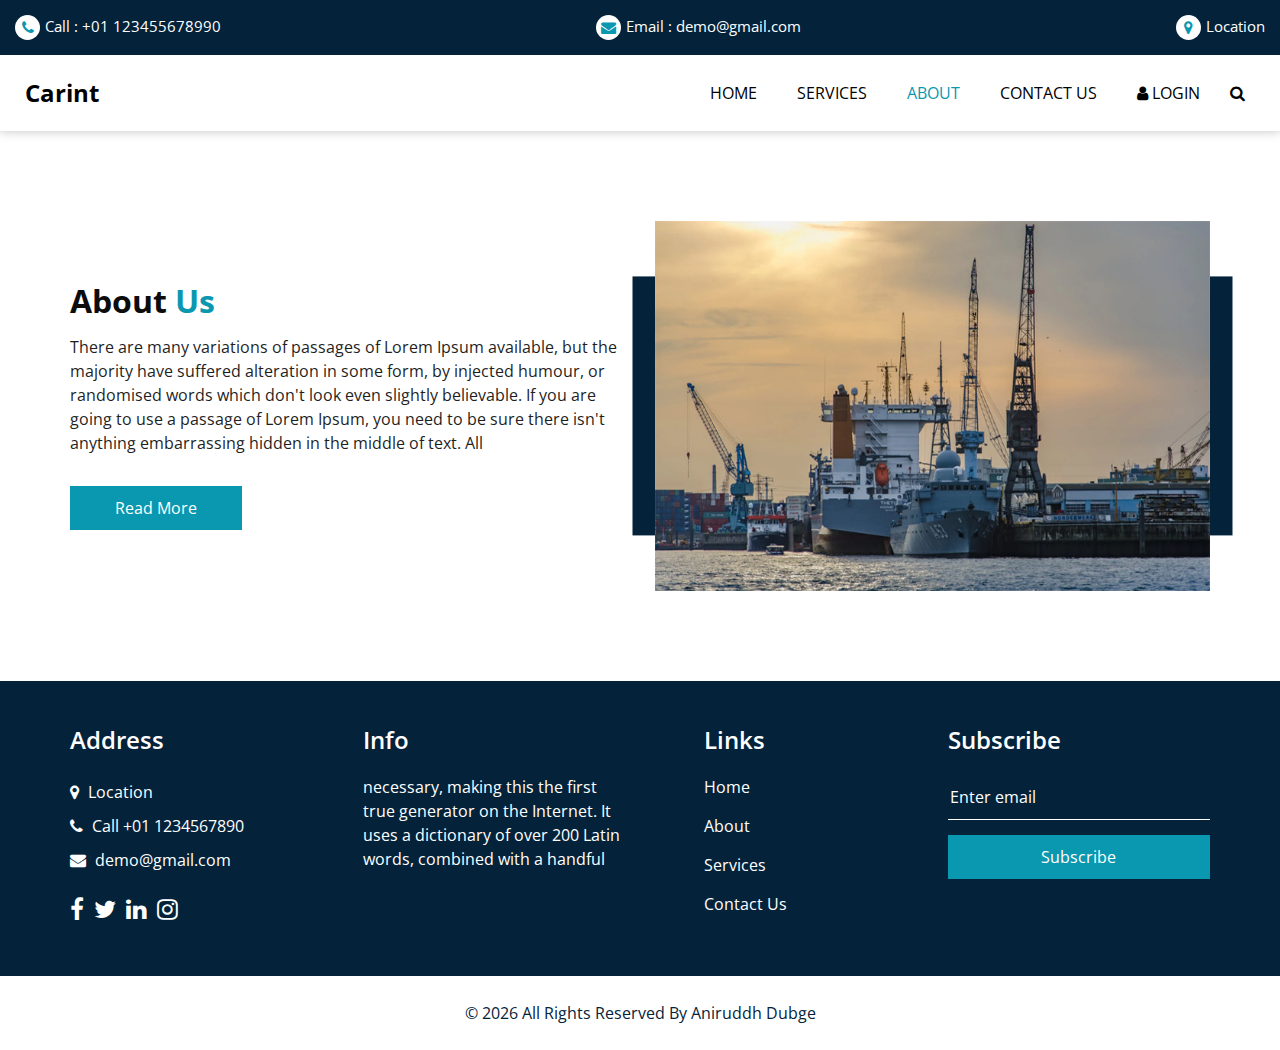
==== commit ea175f08: "a" ====
--- a/about.html
+++ b/about.html
@@ -1,398 +1,275 @@
 <!DOCTYPE html>
-<html lang="en">
-  <head>
-    <title>Logistics &mdash; Colorlib Website Template</title>
-    <meta charset="utf-8">
-    <meta name="viewport" content="width=device-width, initial-scale=1, shrink-to-fit=no">
-
-    <link rel="stylesheet" href="https://fonts.googleapis.com/css?family=Poppins:200,300,400,700,900|Display+Playfair:200,300,400,700"> 
-    <link rel="stylesheet" href="fonts/icomoon/style.css">
-
-    <link rel="stylesheet" href="css/bootstrap.min.css">
-    <link rel="stylesheet" href="css/magnific-popup.css">
-    <link rel="stylesheet" href="css/jquery-ui.css">
-    <link rel="stylesheet" href="css/owl.carousel.min.css">
-    <link rel="stylesheet" href="css/owl.theme.default.min.css">
-
-    <link rel="stylesheet" href="css/bootstrap-datepicker.css">
-
-    <link rel="stylesheet" href="fonts/flaticon/font/flaticon.css">
-
-
-
-    <link rel="stylesheet" href="css/aos.css">
-
-    <link rel="stylesheet" href="css/style.css">
-    
-  </head>
-  <body>
-  
-  <div class="site-wrap">
-
-    <div class="site-mobile-menu">
-      <div class="site-mobile-menu-header">
-        <div class="site-mobile-menu-close mt-3">
-          <span class="icon-close2 js-menu-toggle"></span>
-        </div>
-      </div>
-      <div class="site-mobile-menu-body"></div>
+<html>
+
+<head>
+  <!-- Basic -->
+  <meta charset="utf-8" />
+  <meta http-equiv="X-UA-Compatible" content="IE=edge" />
+  <!-- Mobile Metas -->
+  <meta name="viewport" content="width=device-width, initial-scale=1, shrink-to-fit=no" />
+  <!-- Site Metas -->
+  <meta name="keywords" content="" />
+  <meta name="description" content="" />
+  <meta name="author" content="" />
+  <link rel="shortcut icon" href="images/fevicon.png" type="">
+
+  <title> ANS Logistics </title>
+
+
+  <!-- bootstrap core css -->
+  <link rel="stylesheet" type="text/css" href="css/bootstrap.css" />
+
+  <!-- fonts style -->
+  <link href="https://fonts.googleapis.com/css2?family=Roboto:wght@400;500;700;900&display=swap" rel="stylesheet">
+
+  <!--owl slider stylesheet -->
+  <link rel="stylesheet" type="text/css" href="https://cdnjs.cloudflare.com/ajax/libs/OwlCarousel2/2.3.4/assets/owl.carousel.min.css" />
+
+  <!-- font awesome style -->
+  <link href="css/font-awesome.min.css" rel="stylesheet" />
+
+  <!-- Custom styles for this template -->
+  <link href="css/style.css" rel="stylesheet" />
+  <!-- responsive style -->
+  <link href="css/responsive.css" rel="stylesheet" />
+
+</head>
+
+<body class="sub_page">
+
+  <div class="hero_area">
+    <!-- header section strats -->
+    <header class="header_section">
+      <div class="header_top">
+        <div class="container-fluid ">
+          <div class="contact_nav">
+            <a href="">
+              <i class="fa fa-phone" aria-hidden="true"></i>
+              <span>
+                Call : +01 123455678990
+              </span>
+            </a>
+            <a href="">
+              <i class="fa fa-envelope" aria-hidden="true"></i>
+              <span>
+                Email : demo@gmail.com
+              </span>
+            </a>
+            <a href="">
+              <i class="fa fa-map-marker" aria-hidden="true"></i>
+              <span>
+                Location
+              </span>
+            </a>
+          </div>
+        </div>
+      </div>
+      <div class="header_bottom">
+        <div class="container-fluid">
+          <nav class="navbar navbar-expand-lg custom_nav-container ">
+            <a class="navbar-brand" href="index.html">
+              <span>
+                Carint
+              </span>
+            </a>
+
+            <button class="navbar-toggler" type="button" data-toggle="collapse" data-target="#navbarSupportedContent" aria-controls="navbarSupportedContent" aria-expanded="false" aria-label="Toggle navigation">
+              <span class=""> </span>
+            </button>
+
+            <div class="collapse navbar-collapse" id="navbarSupportedContent">
+              <ul class="navbar-nav  ">
+                <li class="nav-item ">
+                  <a class="nav-link" href="index.html">Home </a>
+                </li>
+                <li class="nav-item">
+                  <a class="nav-link" href="service.html">Services</a>
+                </li>
+                <li class="nav-item active">
+                  <a class="nav-link" href="about.html"> About <span class="sr-only">(current)</span> </a>
+                </li>
+                <li class="nav-item">
+                  <a class="nav-link" href="contact.html">Contact Us</a>
+                </li>
+                <li class="nav-item">
+                  <a class="nav-link" href="#"> <i class="fa fa-user" aria-hidden="true"></i> Login</a>
+                </li>
+                <form class="form-inline">
+                  <button class="btn  my-2 my-sm-0 nav_search-btn" type="submit">
+                    <i class="fa fa-search" aria-hidden="true"></i>
+                  </button>
+                </form>
+              </ul>
+            </div>
+          </nav>
+        </div>
+      </div>
+    </header>
+    <!-- end header section -->
+  </div>
+
+  <!-- about section -->
+
+  <section class="about_section layout_padding">
+    <div class="container  ">
+      <div class="row">
+        <div class="col-md-6">
+          <div class="detail-box">
+            <div class="heading_container">
+              <h2>
+                About <span>Us</span>
+              </h2>
+            </div>
+            <p>
+              There are many variations of passages of Lorem Ipsum available, but the majority have suffered alteration
+              in some form, by injected humour, or randomised words which don't look even slightly believable. If you
+              are going to use a passage of Lorem Ipsum, you need to be sure there isn't anything embarrassing hidden in
+              the middle of text. All
+            </p>
+            <a href="">
+              Read More
+            </a>
+          </div>
+        </div>
+        <div class="col-md-6 ">
+          <div class="img-box">
+            <img src="images/about-img.jpg" alt="">
+          </div>
+        </div>
+
+      </div>
     </div>
-    
-    <header class="site-navbar py-3" role="banner">
-
-      <div class="container">
-        <div class="row align-items-center">
-          
-          <div class="col-11 col-xl-2">
-            <h1 class="mb-0"><a href="index.html" class="text-white h2 mb-0">Logistics</a></h1>
-          </div>
-          <div class="col-12 col-md-10 d-none d-xl-block">
-            <nav class="site-navigation position-relative text-right" role="navigation">
-
-              <ul class="site-menu js-clone-nav mx-auto d-none d-lg-block">
-                <li><a href="index.html">Home</a></li>
-                <li class="active"><a href="about.html">About Us</a></li>
-                <li class="has-children">
-                  <a href="services.html">Services</a>
-                  <ul class="dropdown">
-                    <li><a href="#">Air Freight</a></li>
-                    <li><a href="#">Ocean Freight</a></li>
-                    <li><a href="#">Ground Shipping</a></li>
-                    <li><a href="#">Warehousing</a></li>
-                    <li><a href="#">Storage</a></li>
-                  </ul>
-                </li>
-                <li><a href="industries.html">Industries</a></li>
-                <li><a href="blog.html">Blog</a></li>
-                <li><a href="contact.html">Contact</a></li>
-              </ul>
-            </nav>
-          </div>
-
-
-          <div class="d-inline-block d-xl-none ml-md-0 mr-auto py-3" style="position: relative; top: 3px;"><a href="#" class="site-menu-toggle js-menu-toggle text-white"><span class="icon-menu h3"></span></a></div>
-
-          </div>
-
-        </div>
-      </div>
-      
-    </header>
-
-  
-
-    <div class="site-blocks-cover inner-page-cover overlay" style="background-image: url(images/hero_bg_1.jpg);" data-aos="fade" data-stellar-background-ratio="0.5">
-      <div class="container">
-        <div class="row align-items-center justify-content-center text-center">
-
-          <div class="col-md-8" data-aos="fade-up" data-aos-delay="400">
-            <h1 class="text-white font-weight-light text-uppercase font-weight-bold">About Us</h1>
-            <p class="breadcrumb-custom"><a href="index.html">Home</a> <span class="mx-2">&gt;</span> <span>About Us</span></p>
-          </div>
-        </div>
-      </div>
-    </div>  
-
-    
-
-    <div class="site-section">
-      <div class="container">
-        <div class="row mb-5">
-          
-          <div class="col-md-5 ml-auto mb-5 order-md-2" data-aos="fade">
-            <img src="images/img_1.jpg" alt="Image" class="img-fluid rounded">
-          </div>
-          <div class="col-md-6 order-md-1" data-aos="fade">
-            <div class="text-left pb-1 border-primary mb-4">
-              <h2 class="text-primary">Our History</h2>
-            </div>
-            <p>Lorem ipsum dolor sit amet, consectetur adipisicing elit. Blanditiis deleniti reprehenderit animi est eaque corporis! Nisi, asperiores nam amet doloribus, soluta ut reiciendis. Consequatur modi rem, vero eos ipsam voluptas.</p>
-            <p class="mb-5">Error minus sint nobis dolor laborum architecto, quaerat. Voluptatum porro expedita labore esse velit veniam laborum quo obcaecati similique iusto delectus quasi!</p>
-
-            <div class="row">
-              <div class="col-md-12 mb-md-5 mb-0 col-lg-6">
-                <div class="unit-4">
-                  <div class="unit-4-icon mb-3 mr-4"><span class="text-primary flaticon-frontal-truck"></span></div>
-                  <div>
-                    <h3>Ground Shipping</h3>
-                    <p>Lorem ipsum dolor sit amet consectetur adipisicing elit. Perferendis quis.</p>
-                    <p class="mb-0"><a href="#">Learn More</a></p>
-                  </div>
-                </div>
-              </div>
-              <div class="col-md-12 mb-md-5 mb-0 col-lg-6">
-                <div class="unit-4">
-                  <div class="unit-4-icon mb-3 mr-4"><span class="text-primary flaticon-travel"></span></div>
-                  <div>
-                    <h3>Air Freight</h3>
-                    <p>Lorem ipsum dolor sit amet consectetur adipisicing elit. Perferendis quis.</p>
-                    <p class="mb-0"><a href="#">Learn More</a></p>
-                  </div>
-                </div>
-              </div>
-            </div>
-          </div>
-          
+  </section>
+
+  <!-- end about section -->
+
+  <!-- info section -->
+
+  <section class="info_section layout_padding2">
+    <div class="container">
+      <div class="row">
+        <div class="col-md-6 col-lg-3 info_col">
+          <div class="info_contact">
+            <h4>
+              Address
+            </h4>
+            <div class="contact_link_box">
+              <a href="">
+                <i class="fa fa-map-marker" aria-hidden="true"></i>
+                <span>
+                  Location
+                </span>
+              </a>
+              <a href="">
+                <i class="fa fa-phone" aria-hidden="true"></i>
+                <span>
+                  Call +01 1234567890
+                </span>
+              </a>
+              <a href="">
+                <i class="fa fa-envelope" aria-hidden="true"></i>
+                <span>
+                  demo@gmail.com
+                </span>
+              </a>
+            </div>
+          </div>
+          <div class="info_social">
+            <a href="">
+              <i class="fa fa-facebook" aria-hidden="true"></i>
+            </a>
+            <a href="">
+              <i class="fa fa-twitter" aria-hidden="true"></i>
+            </a>
+            <a href="">
+              <i class="fa fa-linkedin" aria-hidden="true"></i>
+            </a>
+            <a href="">
+              <i class="fa fa-instagram" aria-hidden="true"></i>
+            </a>
+          </div>
+        </div>
+        <div class="col-md-6 col-lg-3 info_col">
+          <div class="info_detail">
+            <h4>
+              Info
+            </h4>
+            <p>
+              necessary, making this the first true generator on the Internet. It uses a dictionary of over 200 Latin words, combined with a handful
+            </p>
+          </div>
+        </div>
+        <div class="col-md-6 col-lg-2 mx-auto info_col">
+          <div class="info_link_box">
+            <h4>
+              Links
+            </h4>
+            <div class="info_links">
+              <a class="active" href="index.html">
+                <img src="images/nav-bullet.png" alt="">
+                Home
+              </a>
+              <a class="" href="about.html">
+                <img src="images/nav-bullet.png" alt="">
+                About
+              </a>
+              <a class="" href="service.html">
+                <img src="images/nav-bullet.png" alt="">
+                Services
+              </a>
+
+              <a class="" href="contact.html">
+                <img src="images/nav-bullet.png" alt="">
+                Contact Us
+              </a>
+            </div>
+          </div>
+        </div>
+        <div class="col-md-6 col-lg-3 info_col ">
+          <h4>
+            Subscribe
+          </h4>
+          <form action="#">
+            <input type="text" placeholder="Enter email" />
+            <button type="submit">
+              Subscribe
+            </button>
+          </form>
         </div>
       </div>
     </div>
-  
-    <div class="site-section bg-image overlay" style="background-image: url('images/hero_bg_4.jpg');">
-      <div class="container">
-        <div class="row justify-content-center mb-5">
-          <div class="col-md-7 text-center border-primary">
-            <h2 class="font-weight-light text-primary" data-aos="fade">How It Works</h2>
-          </div>
-        </div>
-        <div class="row">
-          <div class="col-md-6 col-lg-4 mb-5 mb-lg-0" data-aos="fade" data-aos-delay="100">
-            <div class="how-it-work-item">
-              <span class="number">1</span>
-              <div class="how-it-work-body">
-                <h2>Choose Your Service</h2>
-                <p class="mb-5">Lorem ipsum dolor sit amet consectetur adipisicing elit. Incidunt praesentium dicta consectetur fuga neque fugit a at. Cum quod vero assumenda iusto.</p>
-                <ul class="ul-check list-unstyled white">
-                  <li class="text-white">Error minus sint nobis dolor</li>
-                  <li class="text-white">Voluptatum porro expedita labore esse</li>
-                  <li class="text-white">Voluptas unde sit pariatur earum</li>
-                </ul>
-              </div>
-            </div>
-          </div>
-
-          <div class="col-md-6 col-lg-4 mb-5 mb-lg-0" data-aos="fade" data-aos-delay="200">
-            <div class="how-it-work-item">
-              <span class="number">2</span>
-              <div class="how-it-work-body">
-                <h2>Select Your Payment</h2>
-                <p class="mb-5">Lorem ipsum dolor sit amet consectetur adipisicing elit. Incidunt praesentium dicta consectetur fuga neque fugit a at. Cum quod vero assumenda iusto.</p>
-                <ul class="ul-check list-unstyled white">
-                  <li class="text-white">Error minus sint nobis dolor</li>
-                  <li class="text-white">Voluptatum porro expedita labore esse</li>
-                  <li class="text-white">Voluptas unde sit pariatur earum</li>
-                </ul>
-              </div>
-            </div>
-          </div>
-
-          <div class="col-md-6 col-lg-4 mb-5 mb-lg-0" data-aos="fade" data-aos-delay="300">
-            <div class="how-it-work-item">
-              <span class="number">3</span>
-              <div class="how-it-work-body">
-                <h2>Tracking Your Order</h2>
-                <p class="mb-5">Lorem ipsum dolor sit amet consectetur adipisicing elit. Incidunt praesentium dicta consectetur fuga neque fugit a at. Cum quod vero assumenda iusto.</p>
-                <ul class="ul-check list-unstyled white">
-                  <li class="text-white">Error minus sint nobis dolor</li>
-                  <li class="text-white">Voluptatum porro expedita labore esse</li>
-                  <li class="text-white">Voluptas unde sit pariatur earum</li>
-                </ul>
-              </div>
-            </div>
-          </div>
-
-        </div>
-      </div>
+  </section>
+
+  <!-- end info section -->
+
+  <!-- footer section -->
+  <section class="footer_section">
+    <div class="container">
+      <p>
+        &copy; <span id="displayYear"></span> All Rights Reserved By
+        <a href="https://github.com/AnuPlayz">Aniruddh Dubge</a>
+      </p>
     </div>
-
-    <div class="site-section border-bottom">
-      <div class="container">
-        <div class="row justify-content-center mb-5">
-          <div class="col-md-7 text-center border-primary">
-            <h2 class="font-weight-light text-primary" data-aos="fade">Our Team</h2>
-          </div>
-        </div>
-        <div class="row">
-          <div class="col-md-6 col-lg-4 mb-5 mb-lg-0" data-aos="fade" data-aos-delay="100">
-            <div class="person">
-              <img src="images/person_2.jpg" alt="Image" class="img-fluid rounded mb-5">
-              <h3>Christine Rooster</h3>
-              <p class="position text-muted">Co-Founder, President</p>
-              <p class="mb-4">Lorem ipsum dolor sit amet consectetur adipisicing elit. Nisi at consequatur unde molestiae quidem provident voluptatum deleniti quo iste error eos est praesentium distinctio cupiditate tempore suscipit inventore deserunt tenetur.</p>
-              <ul class="ul-social-circle">
-                <li><a href="#"><span class="icon-facebook"></span></a></li>
-                <li><a href="#"><span class="icon-twitter"></span></a></li>
-                <li><a href="#"><span class="icon-linkedin"></span></a></li>
-                <li><a href="#"><span class="icon-instagram"></span></a></li>
-              </ul>
-            </div>
-          </div>
-          <div class="col-md-6 col-lg-4 mb-5 mb-lg-0" data-aos="fade" data-aos-delay="200">
-            <div class="person">
-              <img src="images/person_3.jpg" alt="Image" class="img-fluid rounded mb-5">
-              <h3>Brandon Sharp</h3>
-              <p class="position text-muted">Co-Founder, COO</p>
-              <p class="mb-4">Lorem ipsum dolor sit amet consectetur adipisicing elit. Nisi at consequatur unde molestiae quidem provident voluptatum deleniti quo iste error eos est praesentium distinctio cupiditate tempore suscipit inventore deserunt tenetur.</p>
-              <ul class="ul-social-circle">
-                <li><a href="#"><span class="icon-facebook"></span></a></li>
-                <li><a href="#"><span class="icon-twitter"></span></a></li>
-                <li><a href="#"><span class="icon-linkedin"></span></a></li>
-                <li><a href="#"><span class="icon-instagram"></span></a></li>
-              </ul>
-            </div>
-          </div>
-          <div class="col-md-6 col-lg-4 mb-5 mb-lg-0" data-aos="fade" data-aos-delay="300">
-            <div class="person">
-              <img src="images/person_4.jpg" alt="Image" class="img-fluid rounded mb-5">
-              <h3>Connor Hodson</h3>
-              <p class="position text-muted">Marketing</p>
-              <p class="mb-4">Lorem ipsum dolor sit amet consectetur adipisicing elit. Nisi at consequatur unde molestiae quidem provident voluptatum deleniti quo iste error eos est praesentium distinctio cupiditate tempore suscipit inventore deserunt tenetur.</p>
-              <ul class="ul-social-circle">
-                <li><a href="#"><span class="icon-facebook"></span></a></li>
-                <li><a href="#"><span class="icon-twitter"></span></a></li>
-                <li><a href="#"><span class="icon-linkedin"></span></a></li>
-                <li><a href="#"><span class="icon-instagram"></span></a></li>
-              </ul>
-            </div>
-          </div>
-        </div>
-      </div>
-    </div>
-    
-    <div class="site-section border-bottom">
-      <div class="container">
-
-        <div class="row justify-content-center mb-5">
-          <div class="col-md-7 text-center border-primary">
-            <h2 class="font-weight-light text-primary">Testimonials</h2>
-          </div>
-        </div>
-
-        <div class="slide-one-item home-slider owl-carousel">
-          <div>
-            <div class="testimonial">
-              <figure class="mb-4">
-                <img src="images/person_3.jpg" alt="Image" class="img-fluid mb-3">
-                <p>John Smith</p>
-              </figure>
-              <blockquote>
-                <p>&ldquo;Lorem ipsum dolor sit amet consectetur adipisicing elit. Consectetur unde reprehenderit aperiam quaerat fugiat repudiandae explicabo animi minima fuga beatae illum eligendi incidunt consequatur. Amet dolores excepturi earum unde iusto.&rdquo;</p>
-              </blockquote>
-            </div>
-          </div>
-          <div>
-            <div class="testimonial">
-              <figure class="mb-4">
-                <img src="images/person_2.jpg" alt="Image" class="img-fluid mb-3">
-                <p>Christine Aguilar</p>
-              </figure>
-              <blockquote>
-                <p>&ldquo;Lorem ipsum dolor sit amet consectetur adipisicing elit. Consectetur unde reprehenderit aperiam quaerat fugiat repudiandae explicabo animi minima fuga beatae illum eligendi incidunt consequatur. Amet dolores excepturi earum unde iusto.&rdquo;</p>
-              </blockquote>
-            </div>
-          </div>
-
-          <div>
-            <div class="testimonial">
-              <figure class="mb-4">
-                <img src="images/person_4.jpg" alt="Image" class="img-fluid mb-3">
-                <p>Robert Spears</p>
-              </figure>
-              <blockquote>
-                <p>&ldquo;Lorem ipsum dolor sit amet consectetur adipisicing elit. Consectetur unde reprehenderit aperiam quaerat fugiat repudiandae explicabo animi minima fuga beatae illum eligendi incidunt consequatur. Amet dolores excepturi earum unde iusto.&rdquo;</p>
-              </blockquote>
-            </div>
-          </div>
-
-          <div>
-            <div class="testimonial">
-              <figure class="mb-4">
-                <img src="images/person_5.jpg" alt="Image" class="img-fluid mb-3">
-                <p>Bruce Rogers</p>
-              </figure>
-              <blockquote>
-                <p>&ldquo;Lorem ipsum dolor sit amet consectetur adipisicing elit. Consectetur unde reprehenderit aperiam quaerat fugiat repudiandae explicabo animi minima fuga beatae illum eligendi incidunt consequatur. Amet dolores excepturi earum unde iusto.&rdquo;</p>
-              </blockquote>
-            </div>
-          </div>
-
-        </div>
-      </div>
-    </div>
-
-    
-    
-    <footer class="site-footer">
-      <div class="container">
-        <div class="row">
-          <div class="col-md-9">
-            <div class="row">
-              <div class="col-md-3">
-                <h2 class="footer-heading mb-4">Quick Links</h2>
-                <ul class="list-unstyled">
-                  <li><a href="#">About Us</a></li>
-                  <li><a href="#">Services</a></li>
-                  <li><a href="#">Testimonials</a></li>
-                  <li><a href="#">Contact Us</a></li>
-                </ul>
-              </div>
-              <div class="col-md-3">
-                <h2 class="footer-heading mb-4">Products</h2>
-                <ul class="list-unstyled">
-                  <li><a href="#">About Us</a></li>
-                  <li><a href="#">Services</a></li>
-                  <li><a href="#">Testimonials</a></li>
-                  <li><a href="#">Contact Us</a></li>
-                </ul>
-              </div>
-              <div class="col-md-3">
-                <h2 class="footer-heading mb-4">Features</h2>
-                <ul class="list-unstyled">
-                  <li><a href="#">About Us</a></li>
-                  <li><a href="#">Services</a></li>
-                  <li><a href="#">Testimonials</a></li>
-                  <li><a href="#">Contact Us</a></li>
-                </ul>
-              </div>
-              <div class="col-md-3">
-                <h2 class="footer-heading mb-4">Follow Us</h2>
-                <a href="#" class="pl-0 pr-3"><span class="icon-facebook"></span></a>
-                <a href="#" class="pl-3 pr-3"><span class="icon-twitter"></span></a>
-                <a href="#" class="pl-3 pr-3"><span class="icon-instagram"></span></a>
-                <a href="#" class="pl-3 pr-3"><span class="icon-linkedin"></span></a>
-              </div>
-            </div>
-          </div>
-          <div class="col-md-3">
-            <h2 class="footer-heading mb-4">Subscribe Newsletter</h2>
-            <form action="#" method="post">
-              <div class="input-group mb-3">
-                <input type="text" class="form-control border-secondary text-white bg-transparent" placeholder="Enter Email" aria-label="Enter Email" aria-describedby="button-addon2">
-                <div class="input-group-append">
-                  <button class="btn btn-primary text-white" type="button" id="button-addon2">Send</button>
-                </div>
-              </div>
-            </form>
-          </div>
-        </div>
-        <div class="row pt-5 mt-5 text-center">
-          <div class="col-md-12">
-            <div class="border-top pt-5">
-            <p>
-            <!-- Link back to Colorlib can't be removed. Template is licensed under CC BY 3.0. -->
-            Copyright &copy;<script>document.write(new Date().getFullYear());</script> All rights reserved | This template is made with <i class="icon-heart" aria-hidden="true"></i> by <a href="https://colorlib.com" target="_blank" >Colorlib</a>
-            <!-- Link back to Colorlib can't be removed. Template is licensed under CC BY 3.0. -->
-            </p>
-            </div>
-          </div>
-          
-        </div>
-      </div>
-    </footer>
-  </div>
-
-  <script src="js/jquery-3.3.1.min.js"></script>
-  <script src="js/jquery-migrate-3.0.1.min.js"></script>
-  <script src="js/jquery-ui.js"></script>
-  <script src="js/popper.min.js"></script>
-  <script src="js/bootstrap.min.js"></script>
-  <script src="js/owl.carousel.min.js"></script>
-  <script src="js/jquery.stellar.min.js"></script>
-  <script src="js/jquery.countdown.min.js"></script>
-  <script src="js/jquery.magnific-popup.min.js"></script>
-  <script src="js/bootstrap-datepicker.min.js"></script>
-  <script src="js/aos.js"></script>
-
-  <script src="js/main.js"></script>
-    
-  </body>
+  </section>
+  <!-- footer section -->
+
+  <!-- jQery -->
+  <script type="text/javascript" src="js/jquery-3.4.1.min.js"></script>
+  <!-- popper js -->
+  <script src="https://cdn.jsdelivr.net/npm/popper.js@1.16.0/dist/umd/popper.min.js" integrity="sha384-Q6E9RHvbIyZFJoft+2mJbHaEWldlvI9IOYy5n3zV9zzTtmI3UksdQRVvoxMfooAo" crossorigin="anonymous">
+  </script>
+  <!-- bootstrap js -->
+  <script type="text/javascript" src="js/bootstrap.js"></script>
+  <!-- owl slider -->
+  <script type="text/javascript" src="https://cdnjs.cloudflare.com/ajax/libs/OwlCarousel2/2.3.4/owl.carousel.min.js">
+  </script>
+  <!-- custom js -->
+  <script type="text/javascript" src="js/custom.js"></script>
+  <!-- Google Map -->
+  <script src="https://maps.googleapis.com/maps/api/js?key=AIzaSyCh39n5U-4IoWpsVGUHWdqB6puEkhRLdmI&callback=myMap">
+  </script>
+  <!-- End Google Map -->
+
+</body>
+
 </html>--- a/css/style.css
+++ b/css/style.css
@@ -1,1386 +1,969 @@
-/* Base */
+@import url("https://fonts.googleapis.com/css2?family=Lato:wght@400;700&family=Open+Sans:wght@300;400;600;700&display=swap");
 body {
-  line-height: 1.7;
-  color: #4d4d4d;
-  font-weight: 300;
-  font-size: 1rem; }
-
-::-moz-selection {
-  background: #000;
-  color: #fff; }
-
-::selection {
-  background: #000;
-  color: #fff; }
-
-a {
-  -webkit-transition: .3s all ease;
-  -o-transition: .3s all ease;
-  transition: .3s all ease; }
-  a:hover {
-    text-decoration: none; }
-
-h1, h2, h3, h4, h5,
-.h1, .h2, .h3, .h4, .h5 {
-  font-family: "Poppins", -apple-system, BlinkMacSystemFont, "Segoe UI", Roboto, "Helvetica Neue", Arial, sans-serif, "Apple Color Emoji", "Segoe UI Emoji", "Segoe UI Symbol", "Noto Color Emoji"; }
-
-.border-2 {
-  border-width: 2px; }
-
-.text-black {
-  color: #000 !important; }
-
-.bg-black {
-  background: #000 !important; }
-
-.color-black-opacity-5 {
-  color: rgba(0, 0, 0, 0.5); }
-
-.color-white-opacity-5 {
-  color: rgba(255, 255, 255, 0.5); }
-
-.site-wrap:before {
-  -webkit-transition: .3s all ease-in-out;
-  -o-transition: .3s all ease-in-out;
-  transition: .3s all ease-in-out;
-  background: rgba(0, 0, 0, 0.6);
+  font-family: 'Open Sans', sans-serif;
+  color: #0c0c0c;
+  background-color: #ffffff;
+  overflow-x: hidden;
+}
+
+.layout_padding {
+  padding: 90px 0;
+}
+
+.layout_padding2 {
+  padding: 75px 0;
+}
+
+.layout_padding2-top {
+  padding-top: 75px;
+}
+
+.layout_padding2-bottom {
+  padding-bottom: 75px;
+}
+
+.layout_padding-top {
+  padding-top: 90px;
+}
+
+.layout_padding-bottom {
+  padding-bottom: 90px;
+}
+
+.heading_container {
+  display: -webkit-box;
+  display: -ms-flexbox;
+  display: flex;
+  -webkit-box-orient: vertical;
+  -webkit-box-direction: normal;
+      -ms-flex-direction: column;
+          flex-direction: column;
+  -webkit-box-align: start;
+      -ms-flex-align: start;
+          align-items: flex-start;
+}
+
+.heading_container h2 {
+  position: relative;
+  font-weight: bold;
+  margin-bottom: 0;
+}
+
+.heading_container h2 span {
+  color: #0a97b0;
+}
+
+.heading_container p {
+  margin-top: 10px;
+  margin-bottom: 0;
+}
+
+.heading_container.heading_center {
+  -webkit-box-align: center;
+      -ms-flex-align: center;
+          align-items: center;
+  text-align: center;
+}
+
+a,
+a:hover,
+a:focus {
+  text-decoration: none;
+}
+
+a:hover,
+a:focus {
+  color: initial;
+}
+
+.btn,
+.btn:focus {
+  outline: none !important;
+  -webkit-box-shadow: none;
+          box-shadow: none;
+}
+
+/*header section*/
+.hero_area {
+  position: relative;
+  min-height: 100vh;
+  display: -webkit-box;
+  display: -ms-flexbox;
+  display: flex;
+  -webkit-box-orient: vertical;
+  -webkit-box-direction: normal;
+      -ms-flex-direction: column;
+          flex-direction: column;
+}
+
+.sub_page .hero_area {
+  min-height: auto;
+}
+
+.sub_page .header_section {
+  margin-top: 0;
+  -webkit-box-shadow: 0 0 10px 0 rgba(0, 0, 0, 0.25);
+          box-shadow: 0 0 10px 0 rgba(0, 0, 0, 0.25);
+}
+
+.header_section .header_top {
+  padding: 15px 0;
+  background-color: #04233b;
+}
+
+.header_section .header_top .contact_nav {
+  display: -webkit-box;
+  display: -ms-flexbox;
+  display: flex;
+  -webkit-box-pack: justify;
+      -ms-flex-pack: justify;
+          justify-content: space-between;
+}
+
+.header_section .header_top .contact_nav a {
+  color: #ffffff;
+  display: -webkit-box;
+  display: -ms-flexbox;
+  display: flex;
+  font-size: 15px;
+}
+
+.header_section .header_top .contact_nav a i {
+  margin-right: 5px;
+  border-radius: 100%;
+  background-color: #ffffff;
+  width: 25px;
+  height: 25px;
+  display: -webkit-box;
+  display: -ms-flexbox;
+  display: flex;
+  -webkit-box-pack: center;
+      -ms-flex-pack: center;
+          justify-content: center;
+  -webkit-box-align: center;
+      -ms-flex-align: center;
+          align-items: center;
+  color: #0a97b0;
+}
+
+.header_section .header_top .contact_nav a:hover i {
+  color: #04233b;
+}
+
+.header_section .header_bottom {
+  background-color: #ffffff;
+  padding: 15px 0;
+}
+
+.header_section .header_bottom .container-fluid {
+  padding-right: 25px;
+  padding-left: 25px;
+}
+
+.navbar-brand span {
+  font-weight: bold;
+  font-size: 24px;
+  color: #000000;
+}
+
+.custom_nav-container {
+  padding: 0;
+}
+
+.custom_nav-container .navbar-nav {
+  margin-left: auto;
+}
+
+.custom_nav-container .navbar-nav .nav-item .nav-link {
+  padding: 5px 20px;
+  color: #000000;
+  text-align: center;
+  text-transform: uppercase;
+  border-radius: 5px;
+  -webkit-transition: all .3s;
+  transition: all .3s;
+}
+
+.custom_nav-container .navbar-nav .nav-item:hover .nav-link, .custom_nav-container .navbar-nav .nav-item.active .nav-link {
+  color: #0a97b0;
+}
+
+.custom_nav-container .nav_search-btn {
+  width: 35px;
+  height: 35px;
+  padding: 0;
+  border: none;
+  color: #000000;
+}
+
+.custom_nav-container .nav_search-btn:hover {
+  color: #000000;
+}
+
+.custom_nav-container .navbar-toggler {
+  outline: none;
+}
+
+.custom_nav-container .navbar-toggler {
+  padding: 0;
+  width: 37px;
+  height: 42px;
+  -webkit-transition: all .3s;
+  transition: all .3s;
+}
+
+.custom_nav-container .navbar-toggler span {
+  display: block;
+  width: 35px;
+  height: 4px;
+  background-color: #000000;
+  margin: 7px 0;
+  -webkit-transition: all 0.3s;
+  transition: all 0.3s;
+  position: relative;
+  border-radius: 5px;
+  -webkit-transition: all .3s;
+  transition: all .3s;
+}
+
+.custom_nav-container .navbar-toggler span::before, .custom_nav-container .navbar-toggler span::after {
   content: "";
   position: absolute;
-  z-index: 2000;
+  left: 0;
+  height: 100%;
+  width: 100%;
+  background-color: #000000;
+  top: -10px;
+  border-radius: 5px;
+  -webkit-transition: all .3s;
+  transition: all .3s;
+}
+
+.custom_nav-container .navbar-toggler span::after {
+  top: 10px;
+}
+
+.custom_nav-container .navbar-toggler[aria-expanded="true"] {
+  -webkit-transform: rotate(360deg);
+          transform: rotate(360deg);
+}
+
+.custom_nav-container .navbar-toggler[aria-expanded="true"] span {
+  -webkit-transform: rotate(45deg);
+          transform: rotate(45deg);
+}
+
+.custom_nav-container .navbar-toggler[aria-expanded="true"] span::before, .custom_nav-container .navbar-toggler[aria-expanded="true"] span::after {
+  -webkit-transform: rotate(90deg);
+          transform: rotate(90deg);
+  top: 0;
+}
+
+.custom_nav-container .navbar-toggler[aria-expanded="true"] .s-1 {
+  -webkit-transform: rotate(45deg);
+          transform: rotate(45deg);
+  margin: 0;
+  margin-bottom: -4px;
+}
+
+.custom_nav-container .navbar-toggler[aria-expanded="true"] .s-2 {
+  display: none;
+}
+
+.custom_nav-container .navbar-toggler[aria-expanded="true"] .s-3 {
+  -webkit-transform: rotate(-45deg);
+          transform: rotate(-45deg);
+  margin: 0;
+  margin-top: -4px;
+}
+
+.custom_nav-container .navbar-toggler[aria-expanded="false"] .s-1,
+.custom_nav-container .navbar-toggler[aria-expanded="false"] .s-2,
+.custom_nav-container .navbar-toggler[aria-expanded="false"] .s-3 {
+  -webkit-transform: none;
+          transform: none;
+}
+
+/*end header section*/
+/* slider section */
+.slider_section {
+  -webkit-box-flex: 1;
+      -ms-flex: 1;
+          flex: 1;
+  display: -webkit-box;
+  display: -ms-flexbox;
+  display: flex;
+  -webkit-box-align: center;
+      -ms-flex-align: center;
+          align-items: center;
+  position: relative;
+}
+
+.slider_section .slider_bg_box {
+  position: absolute;
   top: 0;
   left: 0;
+  width: 100%;
+  height: 100%;
+  overflow: hidden;
+  z-index: -1;
+}
+
+.slider_section .slider_bg_box img {
+  width: auto;
+  height: auto;
+  min-width: 100%;
+  min-height: 100%;
+}
+
+.slider_section .slider_bg_box::before {
+  content: "";
+  position: absolute;
+  top: 0;
+  left: 0;
+  width: 100%;
+  height: 100%;
+  background: -webkit-gradient(linear, left top, right top, from(rgba(37, 37, 37, 0.9)), to(rgba(37, 37, 37, 0.7)));
+  background: linear-gradient(to right, rgba(37, 37, 37, 0.9), rgba(37, 37, 37, 0.7));
+}
+
+.slider_section .row {
+  -webkit-box-align: center;
+      -ms-flex-align: center;
+          align-items: center;
+}
+
+.slider_section #customCarousel1 {
+  width: 100%;
+  position: unset;
+}
+
+.slider_section .detail-box {
+  color: #04233b;
+}
+
+.slider_section .detail-box h1 {
+  font-weight: bold;
+  text-transform: uppercase;
+  margin-bottom: 15px;
+  color: #ffffff;
+}
+
+.slider_section .detail-box p {
+  color: #fefefe;
+  font-size: 14px;
+}
+
+.slider_section .detail-box .btn-box {
+  display: -webkit-box;
+  display: -ms-flexbox;
+  display: flex;
+  margin: 0 -5px;
+  margin-top: 25px;
+}
+
+.slider_section .detail-box .btn-box a {
+  margin: 5px;
+  text-align: center;
+  width: 165px;
+}
+
+.slider_section .detail-box .btn-box .btn1 {
+  display: inline-block;
+  padding: 10px 15px;
+  background-color: #0a97b0;
+  color: #ffffff;
+  border-radius: 0;
+  -webkit-transition: all .3s;
+  transition: all .3s;
+  border: none;
+}
+
+.slider_section .detail-box .btn-box .btn1:hover {
+  background-color: #065968;
+}
+
+.slider_section .detail-box .btn-box .btn2 {
+  display: inline-block;
+  padding: 10px 15px;
+  background-color: #000000;
+  color: #ffffff;
+  border-radius: 0;
+  -webkit-transition: all .3s;
+  transition: all .3s;
+  border: none;
+}
+
+.slider_section .detail-box .btn-box .btn2:hover {
+  background-color: black;
+}
+
+.slider_section .carousel-indicators {
+  position: unset;
+  margin: 0;
+  -webkit-box-pack: center;
+      -ms-flex-pack: center;
+          justify-content: center;
+  -webkit-box-align: center;
+      -ms-flex-align: center;
+          align-items: center;
+  margin-top: 45px;
+}
+
+.slider_section .carousel-indicators li {
+  background-color: #ffffff;
+  width: 12px;
+  height: 12px;
+  border-radius: 100%;
+  opacity: 1;
+}
+
+.slider_section .carousel-indicators li.active {
+  width: 20px;
+  height: 20px;
+  background-color: #0a97b0;
+}
+
+.service_section {
+  position: relative;
+}
+
+.service_section .box {
+  display: -webkit-box;
+  display: -ms-flexbox;
+  display: flex;
+  margin-top: 45px;
+  background-color: #f8f8f9;
+  padding: 20px;
+  border-radius: 5px;
+}
+
+.service_section .box .img-box {
+  display: -webkit-box;
+  display: -ms-flexbox;
+  display: flex;
+  -webkit-box-pack: center;
+      -ms-flex-pack: center;
+          justify-content: center;
+  -webkit-box-align: start;
+      -ms-flex-align: start;
+          align-items: flex-start;
+  width: 125px;
+  min-width: 75px;
+  height: 75px;
+  margin-right: 25px;
+}
+
+.service_section .box .img-box img {
+  max-width: 100%;
+  max-height: 100%;
+  -webkit-transition: all .3s;
+  transition: all .3s;
+}
+
+.service_section .box .detail-box h5 {
+  font-weight: bold;
+  text-transform: uppercase;
+}
+
+.service_section .box .detail-box a {
+  color: #04233b;
+  font-weight: 600;
+}
+
+.service_section .box .detail-box a:hover {
+  color: #0a97b0;
+}
+
+.about_section .row {
+  -webkit-box-align: center;
+      -ms-flex-align: center;
+          align-items: center;
+}
+
+.about_section .img-box {
+  position: relative;
+}
+
+.about_section .img-box img {
+  max-width: 100%;
+  position: relative;
+  z-index: 2;
+}
+
+.about_section .img-box::before, .about_section .img-box::after {
+  content: "";
+  position: absolute;
+  top: 50%;
+  width: 45px;
+  height: 70%;
+  background-color: #04233b;
+  z-index: 3;
+}
+
+.about_section .img-box::before {
+  left: 0;
+  z-index: 1;
+  -webkit-transform: translate(-50%, -50%);
+          transform: translate(-50%, -50%);
+}
+
+.about_section .img-box::after {
   right: 0;
-  bottom: 0;
-  opacity: 0;
-  visibility: hidden; }
-
-.offcanvas-menu .site-wrap {
+  z-index: 1;
+  -webkit-transform: translate(50%, -50%);
+          transform: translate(50%, -50%);
+}
+
+.about_section .detail-box p {
+  color: #1f1f1f;
+  margin-top: 15px;
+}
+
+.about_section .detail-box a {
+  display: inline-block;
+  padding: 10px 45px;
+  background-color: #0a97b0;
+  color: #ffffff;
+  border-radius: 0px;
+  -webkit-transition: all .3s;
+  transition: all .3s;
+  border: none;
+  margin-top: 15px;
+}
+
+.about_section .detail-box a:hover {
+  background-color: #065968;
+}
+
+.track_section {
+  position: relative;
+  color: #ffffff;
+}
+
+.track_section .track_bg_box {
   position: absolute;
+  top: 0;
+  left: 0;
+  width: 100%;
   height: 100%;
+  overflow: hidden;
+  z-index: -1;
+}
+
+.track_section .track_bg_box img {
+  width: auto;
+  height: auto;
+  min-width: 100%;
+  min-height: 100%;
+}
+
+.track_section .track_bg_box::before {
+  content: "";
+  position: absolute;
+  top: 0;
+  left: 0;
   width: 100%;
-  z-index: 2;
-  overflow: hidden; }
-  .offcanvas-menu .site-wrap:before {
-    opacity: 1;
-    visibility: visible; }
-
-.btn {
+  height: 100%;
+  background: -webkit-gradient(linear, left top, right top, from(rgba(37, 37, 37, 0.95)), to(rgba(37, 37, 37, 0.55)));
+  background: linear-gradient(to right, rgba(37, 37, 37, 0.95), rgba(37, 37, 37, 0.55));
+}
+
+.track_section p {
+  font-size: 14px;
+  margin-top: 15px;
+  margin-bottom: 25px;
+}
+
+.track_section form {
+  display: -webkit-box;
+  display: -ms-flexbox;
+  display: flex;
+  -webkit-box-align: stretch;
+      -ms-flex-align: stretch;
+          align-items: stretch;
+}
+
+.track_section form input {
+  background-color: #ffffff;
+  border: none;
+  -webkit-box-flex: 2.5;
+      -ms-flex: 2.5;
+          flex: 2.5;
+  outline: none;
+  color: #000000;
+  min-height: 42.4px;
+  padding-left: 15px;
+}
+
+.track_section form input ::-webkit-input-placeholder {
+  color: #ffffff;
+  opacity: 0.2;
+}
+
+.track_section form input :-ms-input-placeholder {
+  color: #ffffff;
+  opacity: 0.2;
+}
+
+.track_section form input ::-ms-input-placeholder {
+  color: #ffffff;
+  opacity: 0.2;
+}
+
+.track_section form input ::placeholder {
+  color: #ffffff;
+  opacity: 0.2;
+}
+
+.track_section form button {
+  -webkit-box-flex: 1;
+      -ms-flex: 1;
+          flex: 1;
+  display: inline-block;
+  padding: 9px 30px;
+  background-color: #0a97b0;
+  color: #ffffff;
+  border-radius: 0;
+  -webkit-transition: all .3s;
+  transition: all .3s;
+  border: none;
+  font-size: 15px;
   text-transform: uppercase;
-  letter-spacing: .2em;
-  border-radius: 0; }
-  .btn:hover, .btn:active, .btn:focus {
-    outline: none;
-    -webkit-box-shadow: none !important;
-    box-shadow: none !important; }
-  .btn.btn-black {
-    color: #fff;
-    background-color: #000; }
-    .btn.btn-black:hover {
-      color: #000;
-      background-color: #fff; }
-  .btn.btn-primary {
-    border: 2px solid transparent; }
-    .btn.btn-primary:hover {
-      border: 2px solid #000;
-      background: none !important;
-      color: #000 !important; }
-
-.line-height-1 {
-  line-height: 1 !important; }
-
-.bg-black {
-  background: #000; }
-
-.form-control {
-  height: 43px;
-  border-radius: 0; }
-  .form-control:active, .form-control:focus {
-    border-color: #f89d13; }
-  .form-control:hover, .form-control:active, .form-control:focus {
-    -webkit-box-shadow: none !important;
-    box-shadow: none !important; }
-
-.site-section {
-  padding: 2.5em 0; }
-  @media (min-width: 768px) {
-    .site-section {
-      padding: 5em 0; } }
-  .site-section.site-section-sm {
-    padding: 4em 0; }
-
-.site-section-heading {
-  position: relative;
-  font-size: 2.5rem; }
-  @media (min-width: 768px) {
-    .site-section-heading {
-      font-size: 4rem; } }
-  .site-section-heading:after {
-    content: "";
-    left: 0%;
-    bottom: 0;
-    position: absolute;
-    width: 100px;
-    height: 1px;
-    background: #f89d13; }
-  .site-section-heading.text-center:after {
-    content: "";
-    -webkit-transform: translateX(-50%);
-    -ms-transform: translateX(-50%);
-    transform: translateX(-50%);
-    content: "";
-    left: 50%;
-    bottom: 0;
-    position: absolute;
-    width: 100px;
-    height: 1px;
-    background: #f89d13; }
-
-.border-top {
-  border-top: 1px solid #edf0f5 !important; }
-
-.site-footer {
-  padding: 4em 0;
-  background: #333333; }
-  @media (min-width: 768px) {
-    .site-footer {
-      padding: 8em 0; } }
-  .site-footer .border-top {
-    border-top: 1px solid rgba(255, 255, 255, 0.1) !important; }
-  .site-footer p {
-    color: #737373; }
-  .site-footer h2, .site-footer h3, .site-footer h4, .site-footer h5 {
-    color: #fff; }
-  .site-footer a {
-    color: #999999; }
-    .site-footer a:hover {
-      color: white; }
-  .site-footer ul li {
-    margin-bottom: 10px; }
-  .site-footer .footer-heading {
-    font-size: 16px;
-    color: #fff; }
-
-.bg-text-line {
-  display: inline;
-  background: #000;
-  -webkit-box-shadow: 20px 0 0 #000, -20px 0 0 #000;
-  box-shadow: 20px 0 0 #000, -20px 0 0 #000; }
-
-.text-white-opacity-05 {
-  color: rgba(255, 255, 255, 0.5); }
-
-.text-black-opacity-05 {
-  color: rgba(0, 0, 0, 0.5); }
-
-.hover-bg-enlarge {
-  overflow: hidden;
-  position: relative; }
-  @media (max-width: 991.98px) {
-    .hover-bg-enlarge {
-      height: auto !important; } }
-  .hover-bg-enlarge > div {
-    -webkit-transform: scale(1);
-    -ms-transform: scale(1);
-    transform: scale(1);
-    -webkit-transition: .8s all ease-in-out;
-    -o-transition: .8s all ease-in-out;
-    transition: .8s all ease-in-out; }
-  .hover-bg-enlarge:hover > div, .hover-bg-enlarge:focus > div, .hover-bg-enlarge:active > div {
-    -webkit-transform: scale(1.2);
-    -ms-transform: scale(1.2);
-    transform: scale(1.2); }
-  @media (max-width: 991.98px) {
-    .hover-bg-enlarge .bg-image-md-height {
-      height: 300px !important; } }
-
-.bg-image {
-  background-size: cover;
-  background-position: center center;
-  background-repeat: no-repeat;
-  background-attachment: fixed; }
-  .bg-image.overlay {
-    position: relative; }
-    .bg-image.overlay:after {
-      position: absolute;
-      content: "";
-      top: 0;
-      left: 0;
-      right: 0;
-      bottom: 0;
-      z-index: 0;
-      width: 100%;
-      background: rgba(0, 0, 0, 0.7); }
-  .bg-image > .container {
-    position: relative;
-    z-index: 1; }
-
-@media (max-width: 991.98px) {
-  .img-md-fluid {
-    max-width: 100%; } }
-
-@media (max-width: 991.98px) {
-  .display-1, .display-3 {
-    font-size: 3rem; } }
-
-.play-single-big {
-  width: 90px;
-  height: 90px;
-  display: inline-block;
-  border: 2px solid #fff;
-  color: #fff !important;
-  border-radius: 50%;
-  position: relative;
-  -webkit-transition: .3s all ease-in-out;
-  -o-transition: .3s all ease-in-out;
-  transition: .3s all ease-in-out; }
-  .play-single-big > span {
-    font-size: 50px;
-    position: absolute;
-    top: 50%;
-    left: 50%;
-    -webkit-transform: translate(-40%, -50%);
-    -ms-transform: translate(-40%, -50%);
-    transform: translate(-40%, -50%); }
-  .play-single-big:hover {
-    width: 120px;
-    height: 120px; }
-
-.overlap-to-top {
-  margin-top: -150px; }
-
-.ul-check {
-  margin-bottom: 50px; }
-  .ul-check li {
-    position: relative;
-    padding-left: 35px;
-    margin-bottom: 15px;
-    line-height: 1.5; }
-    .ul-check li:before {
-      left: 0;
-      font-size: 20px;
-      top: -.3rem;
-      font-family: "icomoon";
-      content: "\e5ca";
-      position: absolute; }
-  .ul-check.white li:before {
-    color: #fff; }
-  .ul-check.success li:before {
-    color: #8bc34a; }
-  .ul-check.primary li:before {
-    color: #f89d13; }
-
-/* Navbar */
-.site-navbar {
-  margin-bottom: 0px;
-  z-index: 1999;
-  position: absolute;
-  width: 100%; }
-  .site-navbar.transparent {
-    background: transparent; }
-  .site-navbar.absolute {
-    position: absolute;
-    top: 0;
-    left: 0;
-    width: 100%; }
-  .site-navbar .site-logo {
-    position: absolute;
-    left: 0;
-    top: 0;
-    margin-top: -20px; }
-  .site-navbar .site-navigation.border-bottom {
-    border-bottom: 1px solid #f3f3f4 !important; }
-  .site-navbar .site-navigation .site-menu {
-    margin-bottom: 0; }
-    .site-navbar .site-navigation .site-menu .active > a {
-      color: #f89d13; }
-    .site-navbar .site-navigation .site-menu a {
-      text-decoration: none !important;
-      display: inline-block;
-      text-transform: uppercase;
-      letter-spacing: .1em;
-      font-size: 14px; }
-    .site-navbar .site-navigation .site-menu > li {
-      display: inline-block;
-      padding: 10px 10px; }
-      .site-navbar .site-navigation .site-menu > li > a {
-        padding: 10px 0px;
-        color: #fff;
-        text-decoration: none !important; }
-        .site-navbar .site-navigation .site-menu > li > a:hover {
-          color: #f89d13; }
-    .site-navbar .site-navigation .site-menu .has-children {
-      position: relative; }
-      .site-navbar .site-navigation .site-menu .has-children > a {
-        position: relative;
-        padding-right: 20px; }
-        .site-navbar .site-navigation .site-menu .has-children > a:before {
-          position: absolute;
-          content: "\e313";
-          font-size: 16px;
-          top: 50%;
-          right: 0;
-          -webkit-transform: translateY(-50%);
-          -ms-transform: translateY(-50%);
-          transform: translateY(-50%);
-          font-family: 'icomoon'; }
-      .site-navbar .site-navigation .site-menu .has-children .dropdown {
-        visibility: hidden;
-        opacity: 0;
-        top: 100%;
-        position: absolute;
-        text-align: left;
-        border-top: 2px solid #f89d13;
-        -webkit-box-shadow: 0 2px 10px -2px rgba(0, 0, 0, 0.1);
-        box-shadow: 0 2px 10px -2px rgba(0, 0, 0, 0.1);
-        border-left: 1px solid #edf0f5;
-        border-right: 1px solid #edf0f5;
-        border-bottom: 1px solid #edf0f5;
-        padding: 0px 0;
-        margin-top: 20px;
-        margin-left: 0px;
-        background: #fff;
-        -webkit-transition: 0.2s 0s;
-        -o-transition: 0.2s 0s;
-        transition: 0.2s 0s; }
-        .site-navbar .site-navigation .site-menu .has-children .dropdown.arrow-top {
-          position: absolute; }
-          .site-navbar .site-navigation .site-menu .has-children .dropdown.arrow-top:before {
-            bottom: 100%;
-            left: 20%;
-            border: solid transparent;
-            content: " ";
-            height: 0;
-            width: 0;
-            position: absolute;
-            pointer-events: none; }
-          .site-navbar .site-navigation .site-menu .has-children .dropdown.arrow-top:before {
-            border-color: rgba(136, 183, 213, 0);
-            border-bottom-color: #fff;
-            border-width: 10px;
-            margin-left: -10px; }
-        .site-navbar .site-navigation .site-menu .has-children .dropdown a {
-          text-transform: none;
-          letter-spacing: normal;
-          -webkit-transition: 0s all;
-          -o-transition: 0s all;
-          transition: 0s all;
-          color: #343a40; }
-        .site-navbar .site-navigation .site-menu .has-children .dropdown .active > a {
-          color: #f89d13 !important; }
-        .site-navbar .site-navigation .site-menu .has-children .dropdown > li {
-          list-style: none;
-          padding: 0;
-          margin: 0;
-          min-width: 200px; }
-          .site-navbar .site-navigation .site-menu .has-children .dropdown > li > a {
-            padding: 9px 20px;
-            display: block; }
-            .site-navbar .site-navigation .site-menu .has-children .dropdown > li > a:hover {
-              background: #f4f5f9;
-              color: #25262a; }
-          .site-navbar .site-navigation .site-menu .has-children .dropdown > li.has-children > a:before {
-            content: "\e315";
-            right: 20px; }
-          .site-navbar .site-navigation .site-menu .has-children .dropdown > li.has-children > .dropdown, .site-navbar .site-navigation .site-menu .has-children .dropdown > li.has-children > ul {
-            left: 100%;
-            top: 0; }
-          .site-navbar .site-navigation .site-menu .has-children .dropdown > li.has-children:hover > a, .site-navbar .site-navigation .site-menu .has-children .dropdown > li.has-children:active > a, .site-navbar .site-navigation .site-menu .has-children .dropdown > li.has-children:focus > a {
-            background: #f4f5f9;
-            color: #25262a; }
-      .site-navbar .site-navigation .site-menu .has-children:hover > a, .site-navbar .site-navigation .site-menu .has-children:focus > a, .site-navbar .site-navigation .site-menu .has-children:active > a {
-        color: #f89d13; }
-      .site-navbar .site-navigation .site-menu .has-children:hover, .site-navbar .site-navigation .site-menu .has-children:focus, .site-navbar .site-navigation .site-menu .has-children:active {
-        cursor: pointer; }
-        .site-navbar .site-navigation .site-menu .has-children:hover > .dropdown, .site-navbar .site-navigation .site-menu .has-children:focus > .dropdown, .site-navbar .site-navigation .site-menu .has-children:active > .dropdown {
-          -webkit-transition-delay: 0s;
-          -o-transition-delay: 0s;
-          transition-delay: 0s;
-          margin-top: 0px;
-          visibility: visible;
-          opacity: 1; }
-
-.site-mobile-menu {
-  width: 300px;
-  position: fixed;
-  right: 0;
-  z-index: 2000;
-  padding-top: 20px;
-  background: #fff;
-  height: calc(100vh);
-  -webkit-transform: translateX(110%);
-  -ms-transform: translateX(110%);
-  transform: translateX(110%);
-  -webkit-box-shadow: -10px 0 20px -10px rgba(0, 0, 0, 0.1);
-  box-shadow: -10px 0 20px -10px rgba(0, 0, 0, 0.1);
-  -webkit-transition: .3s all ease-in-out;
-  -o-transition: .3s all ease-in-out;
-  transition: .3s all ease-in-out; }
-  .offcanvas-menu .site-mobile-menu {
-    -webkit-transform: translateX(0%);
-    -ms-transform: translateX(0%);
-    transform: translateX(0%); }
-  .site-mobile-menu .site-mobile-menu-header {
-    width: 100%;
-    float: left;
-    padding-left: 20px;
-    padding-right: 20px; }
-    .site-mobile-menu .site-mobile-menu-header .site-mobile-menu-close {
-      float: right;
-      margin-top: 8px; }
-      .site-mobile-menu .site-mobile-menu-header .site-mobile-menu-close span {
-        font-size: 30px;
-        display: inline-block;
-        padding-left: 10px;
-        padding-right: 0px;
-        line-height: 1;
-        cursor: pointer;
-        -webkit-transition: .3s all ease;
-        -o-transition: .3s all ease;
-        transition: .3s all ease; }
-        .site-mobile-menu .site-mobile-menu-header .site-mobile-menu-close span:hover {
-          color: #25262a; }
-    .site-mobile-menu .site-mobile-menu-header .site-mobile-menu-logo {
-      float: left;
-      margin-top: 10px;
-      margin-left: 0px; }
-      .site-mobile-menu .site-mobile-menu-header .site-mobile-menu-logo a {
-        display: inline-block;
-        text-transform: uppercase; }
-        .site-mobile-menu .site-mobile-menu-header .site-mobile-menu-logo a img {
-          max-width: 70px; }
-        .site-mobile-menu .site-mobile-menu-header .site-mobile-menu-logo a:hover {
-          text-decoration: none; }
-  .site-mobile-menu .site-mobile-menu-body {
-    overflow-y: scroll;
-    -webkit-overflow-scrolling: touch;
-    position: relative;
-    padding: 0 20px 20px 20px;
-    height: calc(100vh - 52px);
-    padding-bottom: 150px; }
-  .site-mobile-menu .site-nav-wrap {
-    padding: 0;
-    margin: 0;
-    list-style: none;
-    position: relative; }
-    .site-mobile-menu .site-nav-wrap a {
-      padding: 10px 20px;
-      display: block;
-      position: relative;
-      color: #212529; }
-      .site-mobile-menu .site-nav-wrap a:hover {
-        color: #f89d13; }
-    .site-mobile-menu .site-nav-wrap li {
-      position: relative;
-      display: block; }
-      .site-mobile-menu .site-nav-wrap li.active > a {
-        color: #f89d13; }
-    .site-mobile-menu .site-nav-wrap .arrow-collapse {
-      position: absolute;
-      right: 0px;
-      top: 10px;
-      z-index: 20;
-      width: 36px;
-      height: 36px;
-      text-align: center;
-      cursor: pointer;
-      border-radius: 50%; }
-      .site-mobile-menu .site-nav-wrap .arrow-collapse:hover {
-        background: #f8f9fa; }
-      .site-mobile-menu .site-nav-wrap .arrow-collapse:before {
-        font-size: 12px;
-        z-index: 20;
-        font-family: "icomoon";
-        content: "\f078";
-        position: absolute;
-        top: 50%;
-        left: 50%;
-        -webkit-transform: translate(-50%, -50%) rotate(-180deg);
-        -ms-transform: translate(-50%, -50%) rotate(-180deg);
-        transform: translate(-50%, -50%) rotate(-180deg);
-        -webkit-transition: .3s all ease;
-        -o-transition: .3s all ease;
-        transition: .3s all ease; }
-      .site-mobile-menu .site-nav-wrap .arrow-collapse.collapsed:before {
-        -webkit-transform: translate(-50%, -50%);
-        -ms-transform: translate(-50%, -50%);
-        transform: translate(-50%, -50%); }
-    .site-mobile-menu .site-nav-wrap > li {
-      display: block;
-      position: relative;
-      float: left;
-      width: 100%; }
-      .site-mobile-menu .site-nav-wrap > li > a {
-        padding-left: 20px;
-        font-size: 20px; }
-      .site-mobile-menu .site-nav-wrap > li > ul {
-        padding: 0;
-        margin: 0;
-        list-style: none; }
-        .site-mobile-menu .site-nav-wrap > li > ul > li {
-          display: block; }
-          .site-mobile-menu .site-nav-wrap > li > ul > li > a {
-            padding-left: 40px;
-            font-size: 16px; }
-          .site-mobile-menu .site-nav-wrap > li > ul > li > ul {
-            padding: 0;
-            margin: 0; }
-            .site-mobile-menu .site-nav-wrap > li > ul > li > ul > li {
-              display: block; }
-              .site-mobile-menu .site-nav-wrap > li > ul > li > ul > li > a {
-                font-size: 16px;
-                padding-left: 60px; }
-    .site-mobile-menu .site-nav-wrap[data-class="social"] {
-      float: left;
-      width: 100%;
-      margin-top: 30px;
-      padding-bottom: 5em; }
-      .site-mobile-menu .site-nav-wrap[data-class="social"] > li {
-        width: auto; }
-        .site-mobile-menu .site-nav-wrap[data-class="social"] > li:first-child a {
-          padding-left: 15px !important; }
-
-/* Blocks */
-.site-blocks-cover {
-  background-size: cover;
-  background-repeat: no-repeat;
-  background-position: top;
-  background-position: center center; }
-  .site-blocks-cover.overlay {
-    position: relative; }
-    .site-blocks-cover.overlay:before {
-      position: absolute;
-      content: "";
-      left: 0;
-      bottom: 0;
-      right: 0;
-      top: 0;
-      background: rgba(0, 0, 0, 0.4); }
-  .site-blocks-cover .player {
-    position: absolute;
-    bottom: -250px;
-    width: 100%; }
-  .site-blocks-cover, .site-blocks-cover .row {
-    min-height: 600px;
-    height: calc(100vh); }
-  .site-blocks-cover.inner-page-cover, .site-blocks-cover.inner-page-cover .row {
-    min-height: 600px;
-    height: calc(30vh); }
-  .site-blocks-cover h1 {
-    font-size: 4rem;
-    font-weight: 900;
-    color: #fff; }
-    @media (max-width: 991.98px) {
-      .site-blocks-cover h1 {
-        font-size: 2rem; } }
-  .site-blocks-cover p {
-    color: rgba(255, 255, 255, 0.5);
-    font-size: 1.2rem;
-    line-height: 1.5; }
-  .site-blocks-cover .btn {
-    border: 2px solid transparent; }
-    .site-blocks-cover .btn:hover {
-      color: #fff !important;
-      background: none;
-      border: 2px solid #fff; }
-  .site-blocks-cover .intro-text {
-    font-size: 16px;
-    line-height: 1.5; }
-  @media (max-width: 991.98px) {
-    .site-blocks-cover .display-1 {
-      font-size: 3rem; } }
-
-.site-block-subscribe .btn {
-  padding-left: 20px;
-  padding-right: 20px; }
-
-.site-block-subscribe .form-control {
-  font-weight: 300;
-  border-color: #fff !important;
-  height: 80px;
-  font-size: 22px;
-  color: #fff;
-  padding-left: 30px;
-  padding-right: 30px; }
-  .site-block-subscribe .form-control::-webkit-input-placeholder {
-    /* Chrome/Opera/Safari */
-    color: rgba(255, 255, 255, 0.5);
-    font-weight: 200;
-    font-style: italic; }
-  .site-block-subscribe .form-control::-moz-placeholder {
-    /* Firefox 19+ */
-    color: rgba(255, 255, 255, 0.5);
-    font-weight: 200;
-    font-style: italic; }
-  .site-block-subscribe .form-control:-ms-input-placeholder {
-    /* IE 10+ */
-    color: rgba(255, 255, 255, 0.5);
-    font-weight: 200;
-    font-style: italic; }
-  .site-block-subscribe .form-control:-moz-placeholder {
-    /* Firefox 18- */
-    color: rgba(255, 255, 255, 0.5);
-    font-weight: 200;
-    font-style: italic; }
-
-.bg-light {
-  background: #ccc; }
-
-.team-member {
-  position: relative;
-  float: left;
+}
+
+.track_section form button:hover {
+  background-color: #065968;
+}
+
+.client_section .client_container {
+  width: 75%;
+  margin-top: 45px;
+}
+
+.client_section .box {
+  display: -webkit-box;
+  display: -ms-flexbox;
+  display: flex;
+  -webkit-box-orient: vertical;
+  -webkit-box-direction: normal;
+      -ms-flex-direction: column;
+          flex-direction: column;
+  margin-right: 5px;
+}
+
+.client_section .box .detail-box {
+  border: 1px solid #dddddd;
+  padding: 25px;
+  margin-bottom: 25px;
+}
+
+.client_section .box .client_id {
+  display: -webkit-box;
+  display: -ms-flexbox;
+  display: flex;
+  -webkit-box-align: center;
+      -ms-flex-align: center;
+          align-items: center;
+}
+
+.client_section .box .client_id .img-box {
+  position: relative;
+  width: 75px;
+  height: 75px;
+}
+
+.client_section .box .client_id .img-box img {
   width: 100%;
-  overflow: hidden; }
-  .team-member img {
-    -webkit-transition: .3s all ease;
-    -o-transition: .3s all ease;
-    transition: .3s all ease;
-    -webkit-transform: scale(1);
-    -ms-transform: scale(1);
-    transform: scale(1); }
-  .team-member:before {
-    position: absolute;
-    content: "";
-    top: 0;
-    left: 0;
-    right: 0;
-    bottom: 0;
-    background: rgba(248, 157, 19, 0.8);
-    z-index: 2;
-    height: 100%;
-    width: 100%;
-    opacity: 0;
-    visibility: hidden;
-    -webkit-transition: .3s all ease;
-    -o-transition: .3s all ease;
-    transition: .3s all ease; }
-  .team-member .text {
-    top: 50%;
-    text-align: center;
-    position: absolute;
-    padding: 20px;
-    -webkit-transform: translateY(-30%);
-    -ms-transform: translateY(-30%);
-    transform: translateY(-30%);
-    -webkit-transition: .5s all ease;
-    -o-transition: .5s all ease;
-    transition: .5s all ease;
-    opacity: 0;
-    visibility: hidden;
-    color: #fff; }
-  .team-member:hover:before, .team-member:focus:before, .team-member:active:before {
-    opacity: 1;
-    visibility: visible; }
-  .team-member:hover img, .team-member:focus img, .team-member:active img {
-    -webkit-transform: scale(1.1);
-    -ms-transform: scale(1.1);
-    transform: scale(1.1); }
-  .team-member:hover .text, .team-member:focus .text, .team-member:active .text {
-    -webkit-transform: translateY(-50%);
-    -ms-transform: translateY(-50%);
-    transform: translateY(-50%);
-    -webkit-transition-delay: .2s;
-    -o-transition-delay: .2s;
-    transition-delay: .2s;
-    opacity: 1;
-    visibility: visible;
-    z-index: 4; }
-
-.podcast-entry {
-  -webkit-box-shadow: 0 5px 40px -10px rgba(0, 0, 0, 0.1);
-  box-shadow: 0 5px 40px -10px rgba(0, 0, 0, 0.1); }
-  .podcast-entry .sep {
-    margin-left: 5px;
-    margin-right: 5px;
-    color: #ccc; }
-  .podcast-entry .image {
-    background-size: cover;
-    background-position: center center;
-    background-repeat: no-repeat;
-    height: 300px; }
-    @media (min-width: 768px) {
-      .podcast-entry .image {
-        width: 300px;
-        height: auto; } }
-  .podcast-entry .text {
-    width: 100%;
-    padding: 40px; }
-    @media (min-width: 768px) {
-      .podcast-entry .text {
-        width: calc(100% - 300px); } }
-
-.mejs__container {
-  width: 100% !important; }
-
-@media (max-width: 991.98px) {
-  .display-4 {
-    font-size: 1.8rem; } }
-
-.feature-blocks-1 {
-  position: relative;
-  margin-top: -70px;
-  z-index: 2;
-  color: #999999; }
-  .feature-blocks-1.no-margin-top {
-    margin-top: 0px; }
-  .feature-blocks-1 .feature-block-1 {
-    position: relative;
-    top: 0;
-    -webkit-transition: .3s all ease;
-    -o-transition: .3s all ease;
-    transition: .3s all ease;
-    overflow: hidden;
-    z-index: 1; }
-    .feature-blocks-1 .feature-block-1.bg {
-      position: relative;
-      background-size: cover;
-      -webkit-transform: scale(1);
-      -ms-transform: scale(1);
-      transform: scale(1);
-      -webkit-transition: .3s all ease-in-out;
-      -o-transition: .3s all ease-in-out;
-      transition: .3s all ease-in-out; }
-    .feature-blocks-1 .feature-block-1 .text {
-      z-index: 10;
-      position: relative;
-      opacity: 0;
-      visibility: hidden;
-      -webkit-transition: .3s all ease-in-out;
-      -o-transition: .3s all ease-in-out;
-      transition: .3s all ease-in-out; }
-    .feature-blocks-1 .feature-block-1:before {
-      content: "";
-      position: absolute;
-      top: 0;
-      z-index: 1;
-      bottom: 0;
-      left: 0;
-      right: 0;
-      background: transparent;
-      -webkit-transition: .3s all ease-in-out;
-      -o-transition: .3s all ease-in-out;
-      transition: .3s all ease-in-out; }
-    .feature-blocks-1 .feature-block-1 p {
-      color: #cccccc; }
-    .feature-blocks-1 .feature-block-1:hover, .feature-blocks-1 .feature-block-1:focus, .feature-blocks-1 .feature-block-1:active {
-      top: -10px;
-      -webkit-box-shadow: 0 10px 40px -5px rgba(0, 0, 0, 0.4);
-      box-shadow: 0 10px 40px -5px rgba(0, 0, 0, 0.4); }
-      .feature-blocks-1 .feature-block-1:hover .text, .feature-blocks-1 .feature-block-1:focus .text, .feature-blocks-1 .feature-block-1:active .text {
-        opacity: 1;
-        visibility: visible; }
-      .feature-blocks-1 .feature-block-1:hover.bg, .feature-blocks-1 .feature-block-1:focus.bg, .feature-blocks-1 .feature-block-1:active.bg {
-     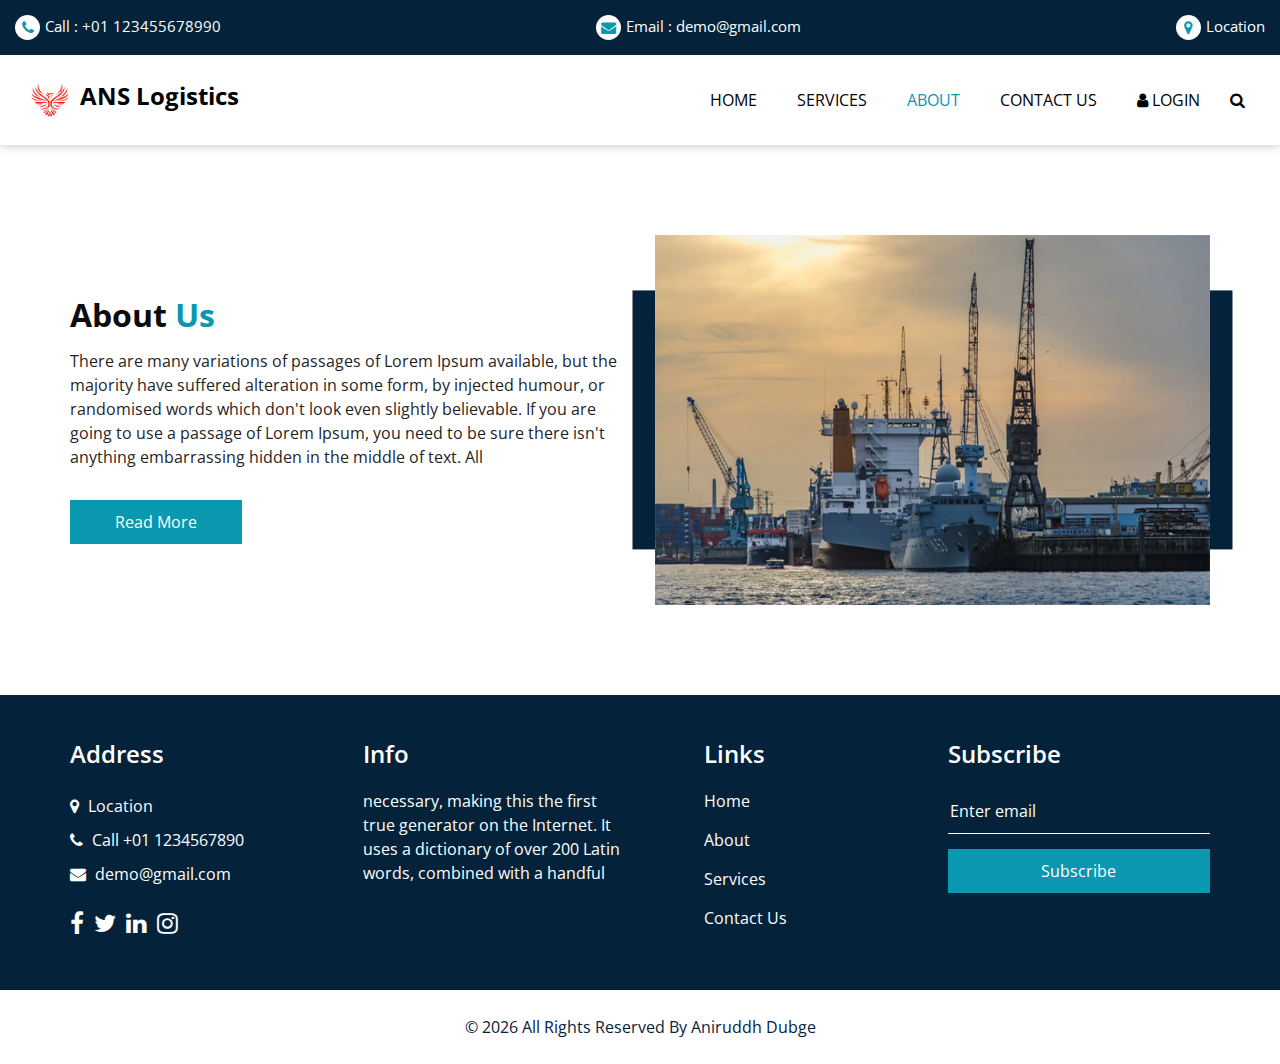
==== commit df5bc48e: "a" ====
--- a/about.html
+++ b/about.html
@@ -68,9 +68,11 @@
         <div class="container-fluid">
           <nav class="navbar navbar-expand-lg custom_nav-container ">
             <a class="navbar-brand" href="index.html">
-              <span>
-                Carint
-              </span>
+              <image src="images/fevicon.png" width="50px"/>
+              <span>
+                ANS Logistics
+              </span>
+            
             </a>
 
             <button class="navbar-toggler" type="button" data-toggle="collapse" data-target="#navbarSupportedContent" aria-controls="navbarSupportedContent" aria-expanded="false" aria-label="Toggle navigation">
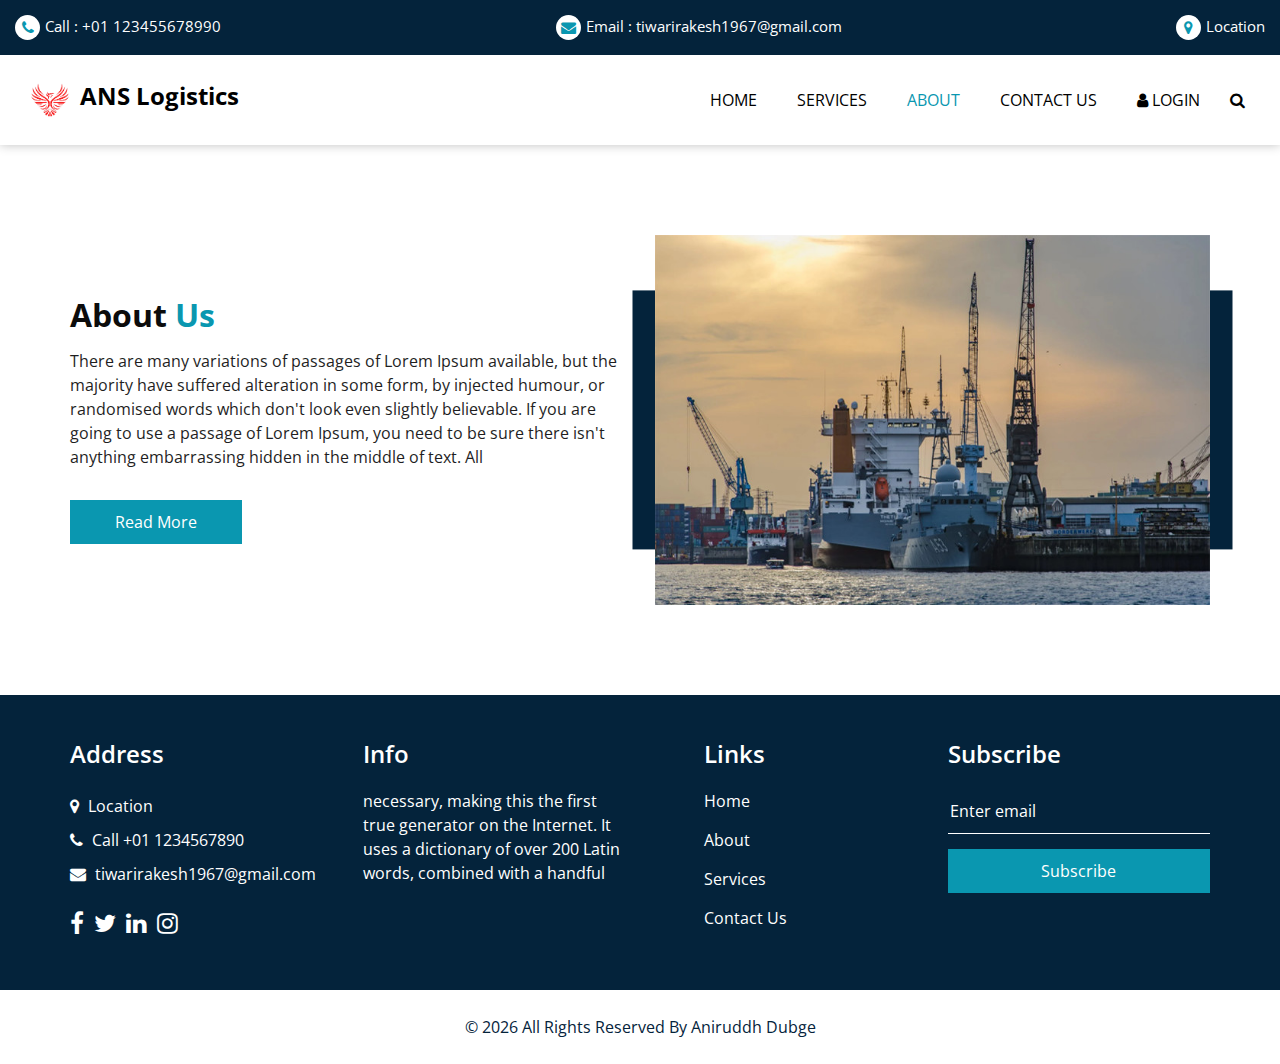
==== commit ffc287c5: "a" ====
--- a/about.html
+++ b/about.html
@@ -52,7 +52,7 @@
             <a href="">
               <i class="fa fa-envelope" aria-hidden="true"></i>
               <span>
-                Email : demo@gmail.com
+                Email : tiwarirakesh1967@gmail.com
               </span>
             </a>
             <a href="">
@@ -171,7 +171,7 @@
               <a href="">
                 <i class="fa fa-envelope" aria-hidden="true"></i>
                 <span>
-                  demo@gmail.com
+                  tiwarirakesh1967@gmail.com
                 </span>
               </a>
             </div>
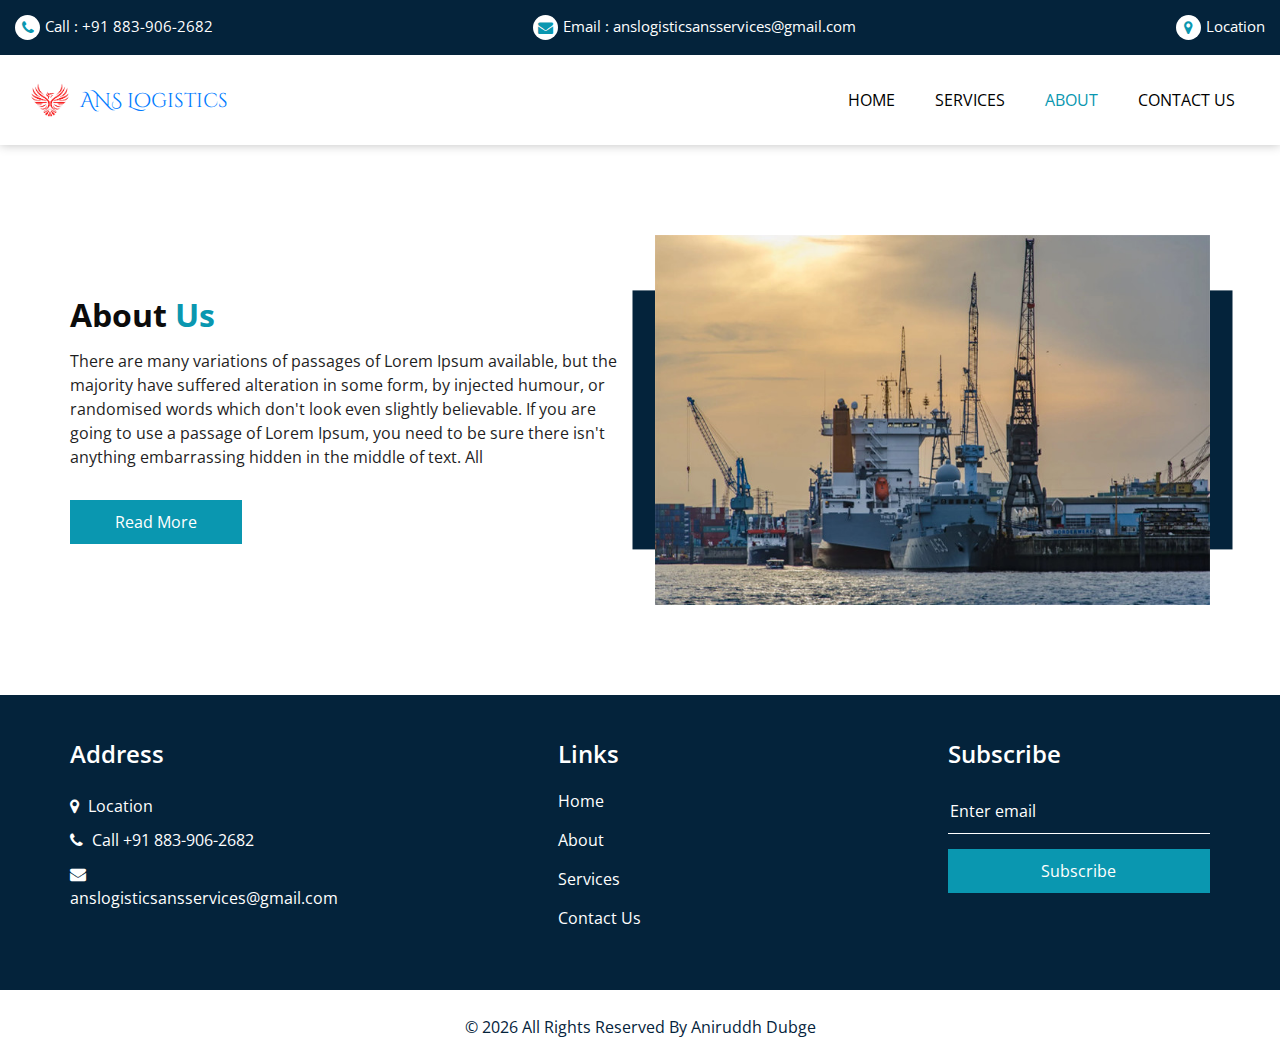
==== commit 41cb3cb3: "a" ====
--- a/about.html
+++ b/about.html
@@ -21,6 +21,7 @@
 
   <!-- fonts style -->
   <link href="https://fonts.googleapis.com/css2?family=Roboto:wght@400;500;700;900&display=swap" rel="stylesheet">
+  <link href='https://fonts.googleapis.com/css?family=Cinzel Decorative' rel='stylesheet'>
 
   <!--owl slider stylesheet -->
   <link rel="stylesheet" type="text/css" href="https://cdnjs.cloudflare.com/ajax/libs/OwlCarousel2/2.3.4/assets/owl.carousel.min.css" />
@@ -43,19 +44,19 @@
       <div class="header_top">
         <div class="container-fluid ">
           <div class="contact_nav">
-            <a href="">
+            <a href="tel:+91883-906-2682">
               <i class="fa fa-phone" aria-hidden="true"></i>
               <span>
-                Call : +01 123455678990
+                Call : +91 883-906-2682
               </span>
             </a>
-            <a href="">
+            <a href="mailto:anslogisticsansservices@gmail.com">
               <i class="fa fa-envelope" aria-hidden="true"></i>
               <span>
-                Email : tiwarirakesh1967@gmail.com
+                Email : anslogisticsansservices@gmail.com
               </span>
             </a>
-            <a href="">
+            <a href="./contact.html">
               <i class="fa fa-map-marker" aria-hidden="true"></i>
               <span>
                 Location
@@ -67,40 +68,30 @@
       <div class="header_bottom">
         <div class="container-fluid">
           <nav class="navbar navbar-expand-lg custom_nav-container ">
-            <a class="navbar-brand" href="index.html">
-              <image src="images/fevicon.png" width="50px"/>
-              <span>
-                ANS Logistics
-              </span>
-            
-            </a>
-
-            <button class="navbar-toggler" type="button" data-toggle="collapse" data-target="#navbarSupportedContent" aria-controls="navbarSupportedContent" aria-expanded="false" aria-label="Toggle navigation">
+            <a class="navbar-brand ani" href="index.html">
+              <image src="images/fevicon.png" width="50px" />
+              ANS Logistics
+            </a>
+
+            <button class="navbar-toggler" type="button" data-toggle="collapse" data-target="#navbarSupportedContent"
+              aria-controls="navbarSupportedContent" aria-expanded="false" aria-label="Toggle navigation">
               <span class=""> </span>
             </button>
 
             <div class="collapse navbar-collapse" id="navbarSupportedContent">
               <ul class="navbar-nav  ">
-                <li class="nav-item ">
-                  <a class="nav-link" href="index.html">Home </a>
+                <li class="nav-item">
+                  <a class="nav-link" href="index.html">Home <span class="sr-only">(current)</span></a>
                 </li>
                 <li class="nav-item">
                   <a class="nav-link" href="service.html">Services</a>
                 </li>
                 <li class="nav-item active">
-                  <a class="nav-link" href="about.html"> About <span class="sr-only">(current)</span> </a>
+                  <a class="nav-link" href="about.html"> About</a>
                 </li>
                 <li class="nav-item">
                   <a class="nav-link" href="contact.html">Contact Us</a>
                 </li>
-                <li class="nav-item">
-                  <a class="nav-link" href="#"> <i class="fa fa-user" aria-hidden="true"></i> Login</a>
-                </li>
-                <form class="form-inline">
-                  <button class="btn  my-2 my-sm-0 nav_search-btn" type="submit">
-                    <i class="fa fa-search" aria-hidden="true"></i>
-                  </button>
-                </form>
               </ul>
             </div>
           </nav>
@@ -162,43 +153,19 @@
                   Location
                 </span>
               </a>
-              <a href="">
+              <a href="tel:+91883-906-2682">
                 <i class="fa fa-phone" aria-hidden="true"></i>
                 <span>
-                  Call +01 1234567890
+                  Call +91 883-906-2682
                 </span>
-              </a>
-              <a href="">
+              </a> 
+              <a href="mailto:anslogisticsansservices@gmail.com">
                 <i class="fa fa-envelope" aria-hidden="true"></i>
                 <span>
-                  tiwarirakesh1967@gmail.com
+                  anslogisticsansservices@gmail.com
                 </span>
               </a>
             </div>
-          </div>
-          <div class="info_social">
-            <a href="">
-              <i class="fa fa-facebook" aria-hidden="true"></i>
-            </a>
-            <a href="">
-              <i class="fa fa-twitter" aria-hidden="true"></i>
-            </a>
-            <a href="">
-              <i class="fa fa-linkedin" aria-hidden="true"></i>
-            </a>
-            <a href="">
-              <i class="fa fa-instagram" aria-hidden="true"></i>
-            </a>
-          </div>
-        </div>
-        <div class="col-md-6 col-lg-3 info_col">
-          <div class="info_detail">
-            <h4>
-              Info
-            </h4>
-            <p>
-              necessary, making this the first true generator on the Internet. It uses a dictionary of over 200 Latin words, combined with a handful
-            </p>
           </div>
         </div>
         <div class="col-md-6 col-lg-2 mx-auto info_col">
@@ -219,7 +186,6 @@
                 <img src="images/nav-bullet.png" alt="">
                 Services
               </a>
-
               <a class="" href="contact.html">
                 <img src="images/nav-bullet.png" alt="">
                 Contact Us
@@ -243,7 +209,7 @@
   </section>
 
   <!-- end info section -->
-
+  
   <!-- footer section -->
   <section class="footer_section">
     <div class="container">
--- a/css/style.css
+++ b/css/style.css
@@ -1,4 +1,6 @@
 @import url("https://fonts.googleapis.com/css2?family=Lato:wght@400;700&family=Open+Sans:wght@300;400;600;700&display=swap");
+@import url('https://fonts.cdnfonts.com/css/cinzel-decorative-2');
+
 body {
   font-family: 'Open Sans', sans-serif;
   color: #0c0c0c;
@@ -6,6 +8,10 @@
   overflow-x: hidden;
 }
 
+.ani {
+  font-family: 'Cinzel Decorative', sans-serif;
+}
+
 .layout_padding {
   padding: 90px 0;
 }
@@ -13,6 +19,8 @@
 .layout_padding2 {
   padding: 75px 0;
 }
+
+
 
 .layout_padding2-top {
   padding-top: 75px;
--- a/css/responsive.css
+++ b/css/responsive.css
@@ -12,6 +12,7 @@
     align-items: center;
   }
 
+  
 
   .custom_nav-container .navbar-nav .nav-item .nav-link {
     padding: 5px 25px;
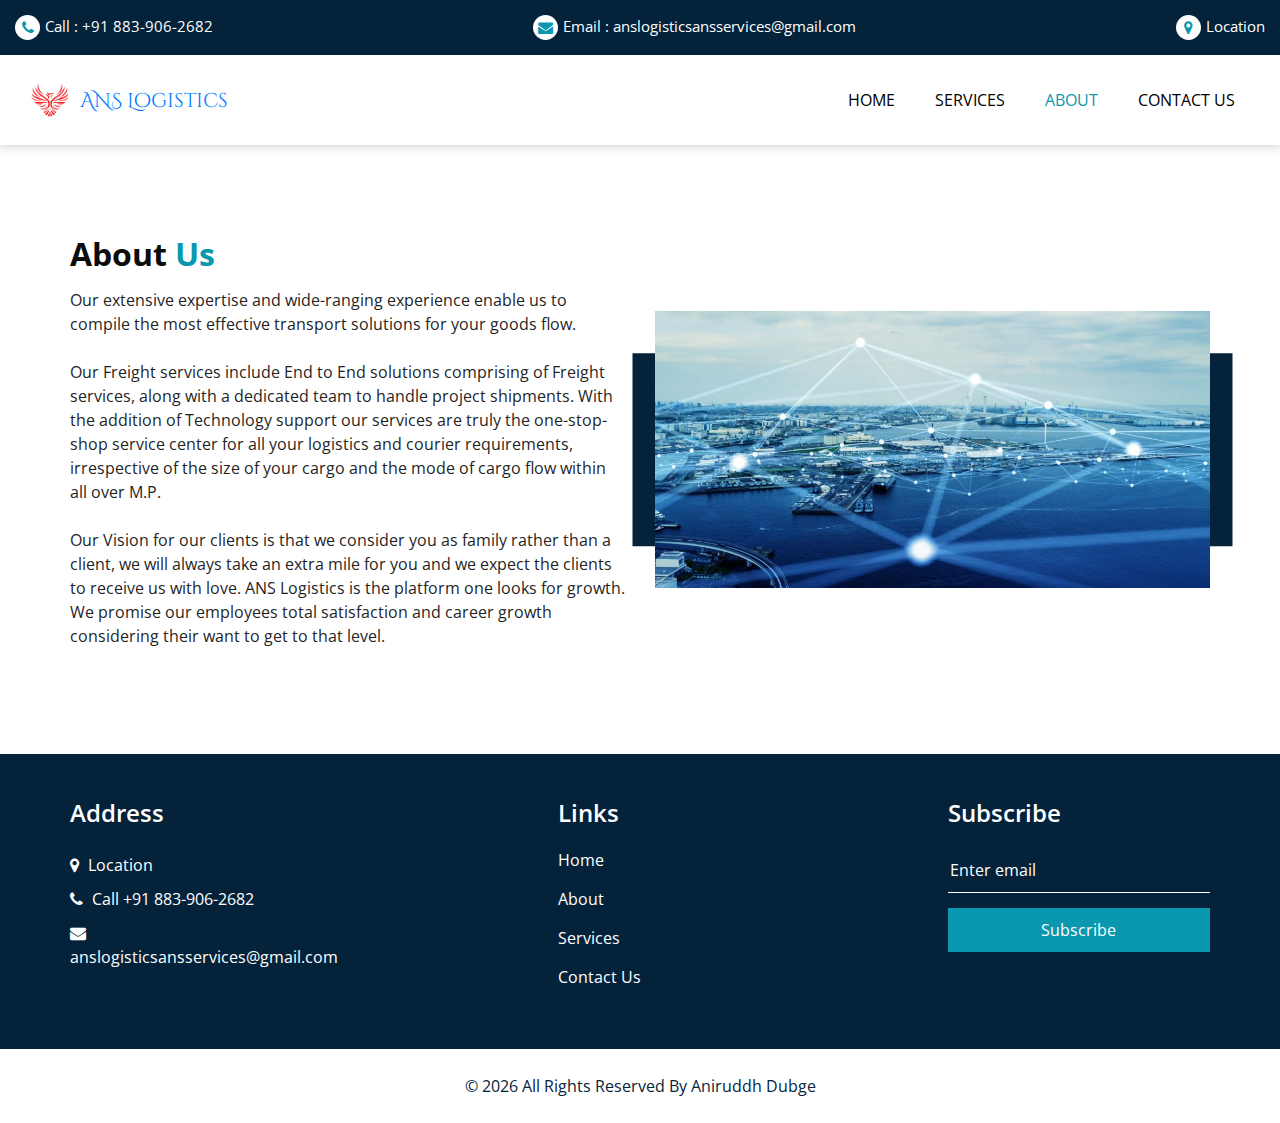
==== commit 2bdc9418: "a" ====
--- a/about.html
+++ b/about.html
@@ -24,7 +24,8 @@
   <link href='https://fonts.googleapis.com/css?family=Cinzel Decorative' rel='stylesheet'>
 
   <!--owl slider stylesheet -->
-  <link rel="stylesheet" type="text/css" href="https://cdnjs.cloudflare.com/ajax/libs/OwlCarousel2/2.3.4/assets/owl.carousel.min.css" />
+  <link rel="stylesheet" type="text/css"
+    href="https://cdnjs.cloudflare.com/ajax/libs/OwlCarousel2/2.3.4/assets/owl.carousel.min.css" />
 
   <!-- font awesome style -->
   <link href="css/font-awesome.min.css" rel="stylesheet" />
@@ -114,14 +115,22 @@
               </h2>
             </div>
             <p>
-              There are many variations of passages of Lorem Ipsum available, but the majority have suffered alteration
-              in some form, by injected humour, or randomised words which don't look even slightly believable. If you
-              are going to use a passage of Lorem Ipsum, you need to be sure there isn't anything embarrassing hidden in
-              the middle of text. All
+              Our extensive expertise and wide-ranging experience enable us to
+              compile the most effective transport solutions for your goods
+              flow.<br><br>
+              Our Freight services include End to End solutions comprising of
+              Freight services, along with a dedicated team to handle project
+              shipments. With the addition of Technology support our services
+              are truly the one-stop-shop service center for all your logistics
+              and courier requirements, irrespective of the size of your cargo and
+              the mode of cargo flow within all over M.P.<br><br>
+              Our Vision for our clients is that we consider you as family rather
+              than a client, we will always take an extra mile for you and we
+              expect the clients to receive us with love. ANS Logistics is the
+              platform one looks for growth. We promise our employees total
+              satisfaction and career growth considering their want to get to
+              that level.
             </p>
-            <a href="">
-              Read More
-            </a>
           </div>
         </div>
         <div class="col-md-6 ">
@@ -158,7 +167,7 @@
                 <span>
                   Call +91 883-906-2682
                 </span>
-              </a> 
+              </a>
               <a href="mailto:anslogisticsansservices@gmail.com">
                 <i class="fa fa-envelope" aria-hidden="true"></i>
                 <span>
@@ -209,7 +218,7 @@
   </section>
 
   <!-- end info section -->
-  
+
   <!-- footer section -->
   <section class="footer_section">
     <div class="container">
@@ -224,8 +233,9 @@
   <!-- jQery -->
   <script type="text/javascript" src="js/jquery-3.4.1.min.js"></script>
   <!-- popper js -->
-  <script src="https://cdn.jsdelivr.net/npm/popper.js@1.16.0/dist/umd/popper.min.js" integrity="sha384-Q6E9RHvbIyZFJoft+2mJbHaEWldlvI9IOYy5n3zV9zzTtmI3UksdQRVvoxMfooAo" crossorigin="anonymous">
-  </script>
+  <script src="https://cdn.jsdelivr.net/npm/popper.js@1.16.0/dist/umd/popper.min.js"
+    integrity="sha384-Q6E9RHvbIyZFJoft+2mJbHaEWldlvI9IOYy5n3zV9zzTtmI3UksdQRVvoxMfooAo" crossorigin="anonymous">
+    </script>
   <!-- bootstrap js -->
   <script type="text/javascript" src="js/bootstrap.js"></script>
   <!-- owl slider -->
--- a/css/style.css
+++ b/css/style.css
@@ -974,4 +974,5 @@
 .footer_section p a {
   color: inherit;
 }
+
 /*# sourceMappingURL=style.css.map */